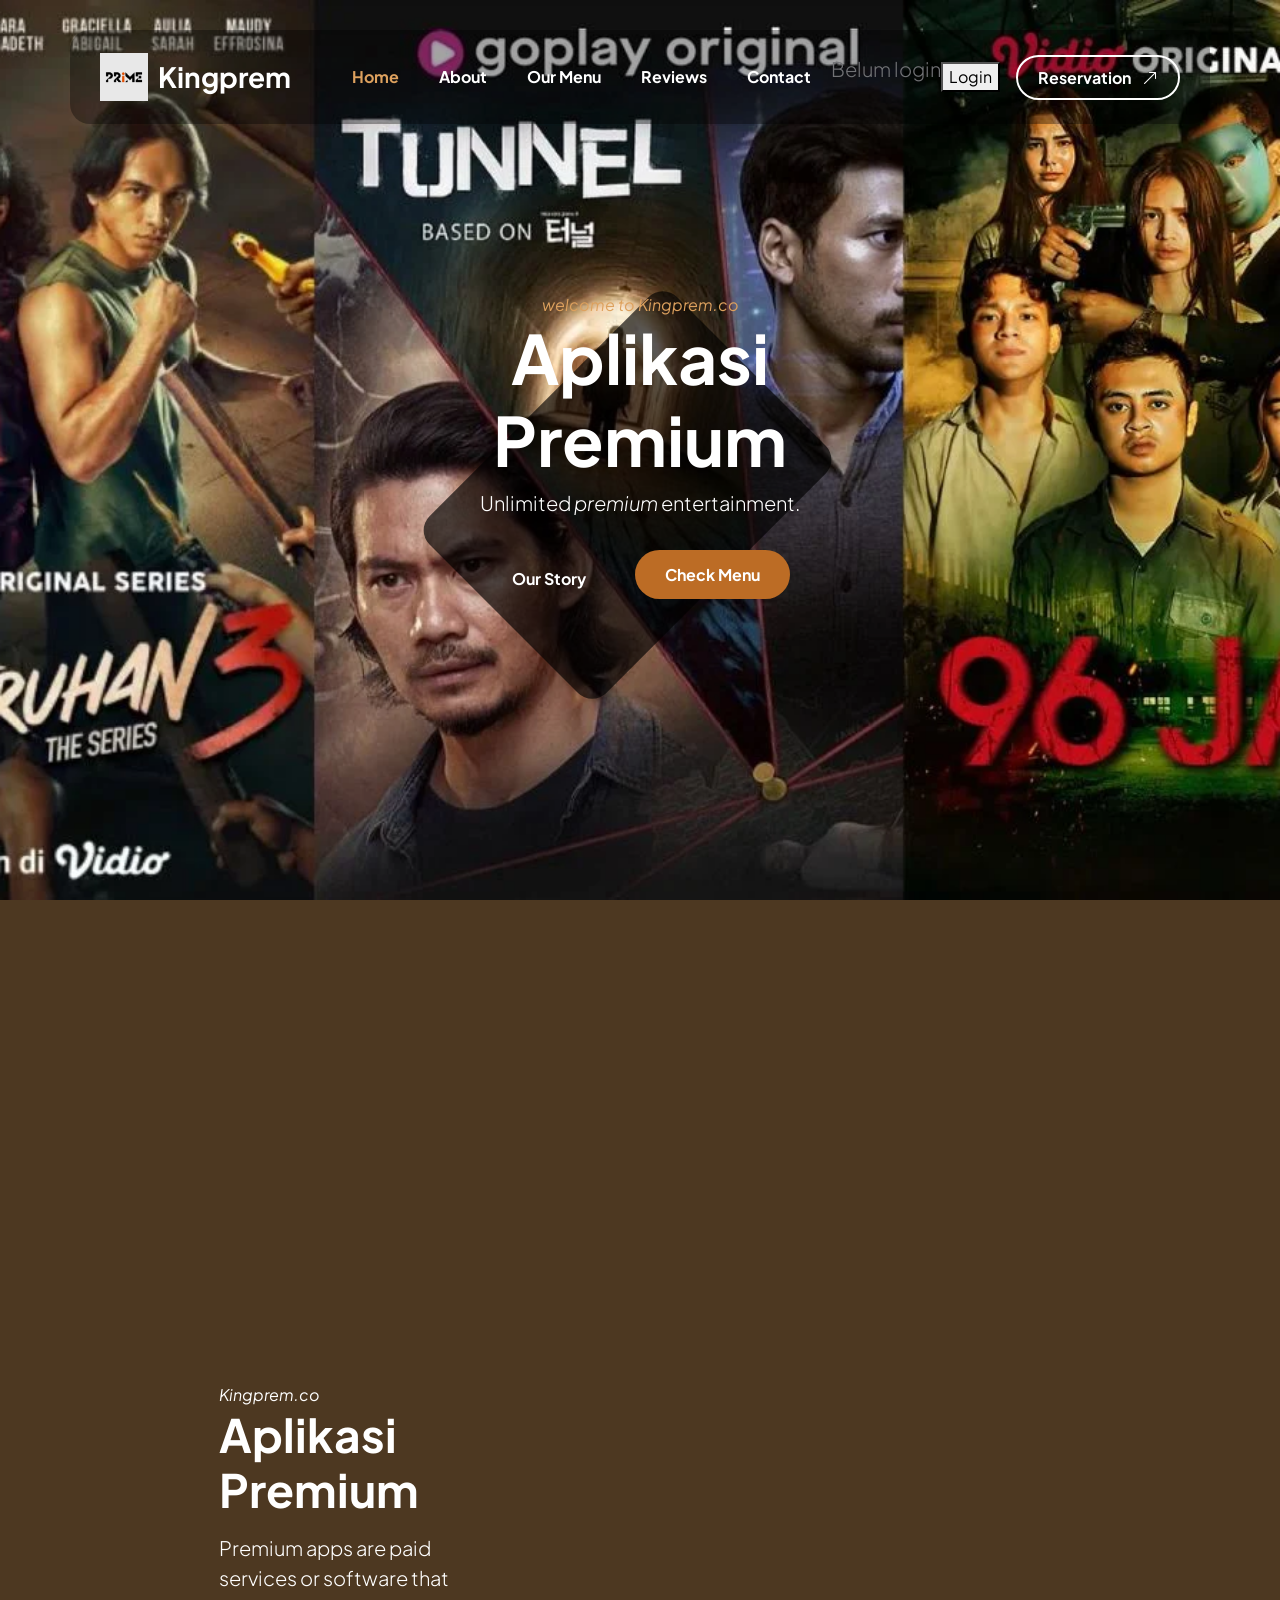
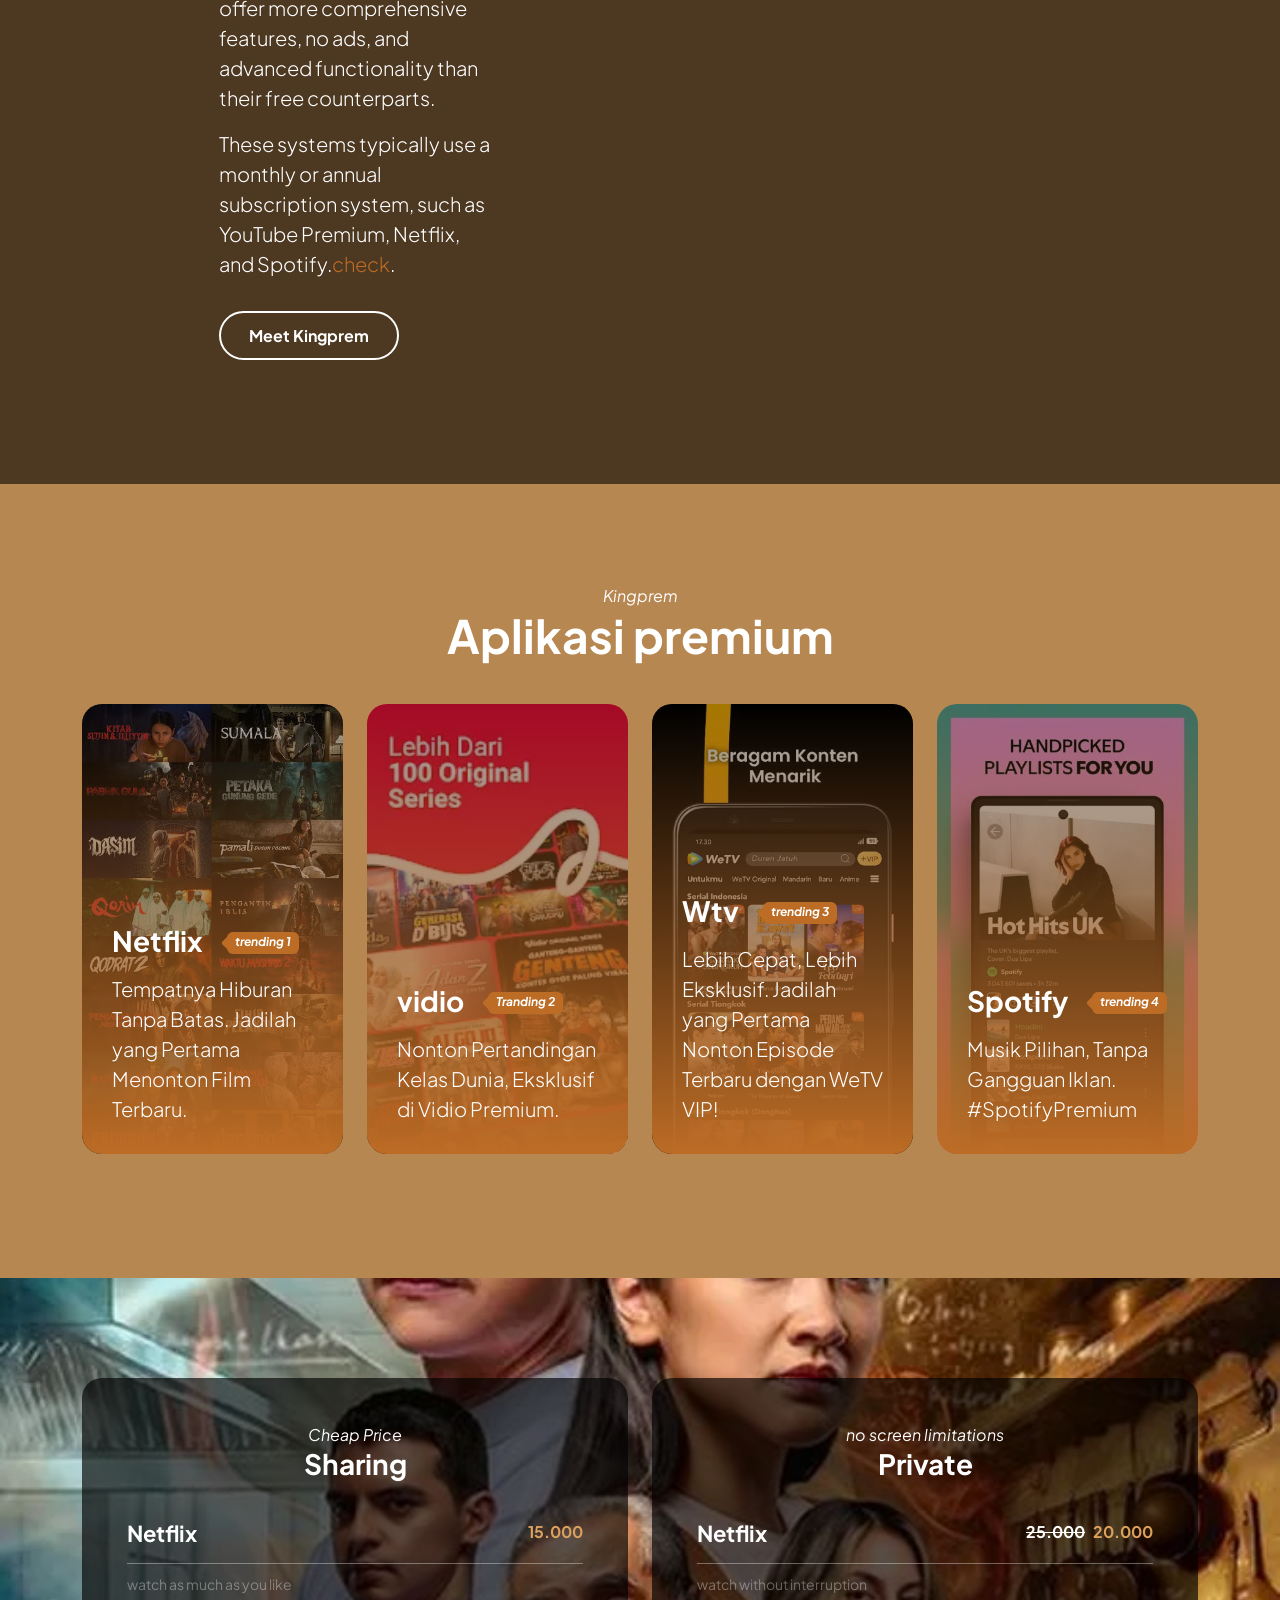
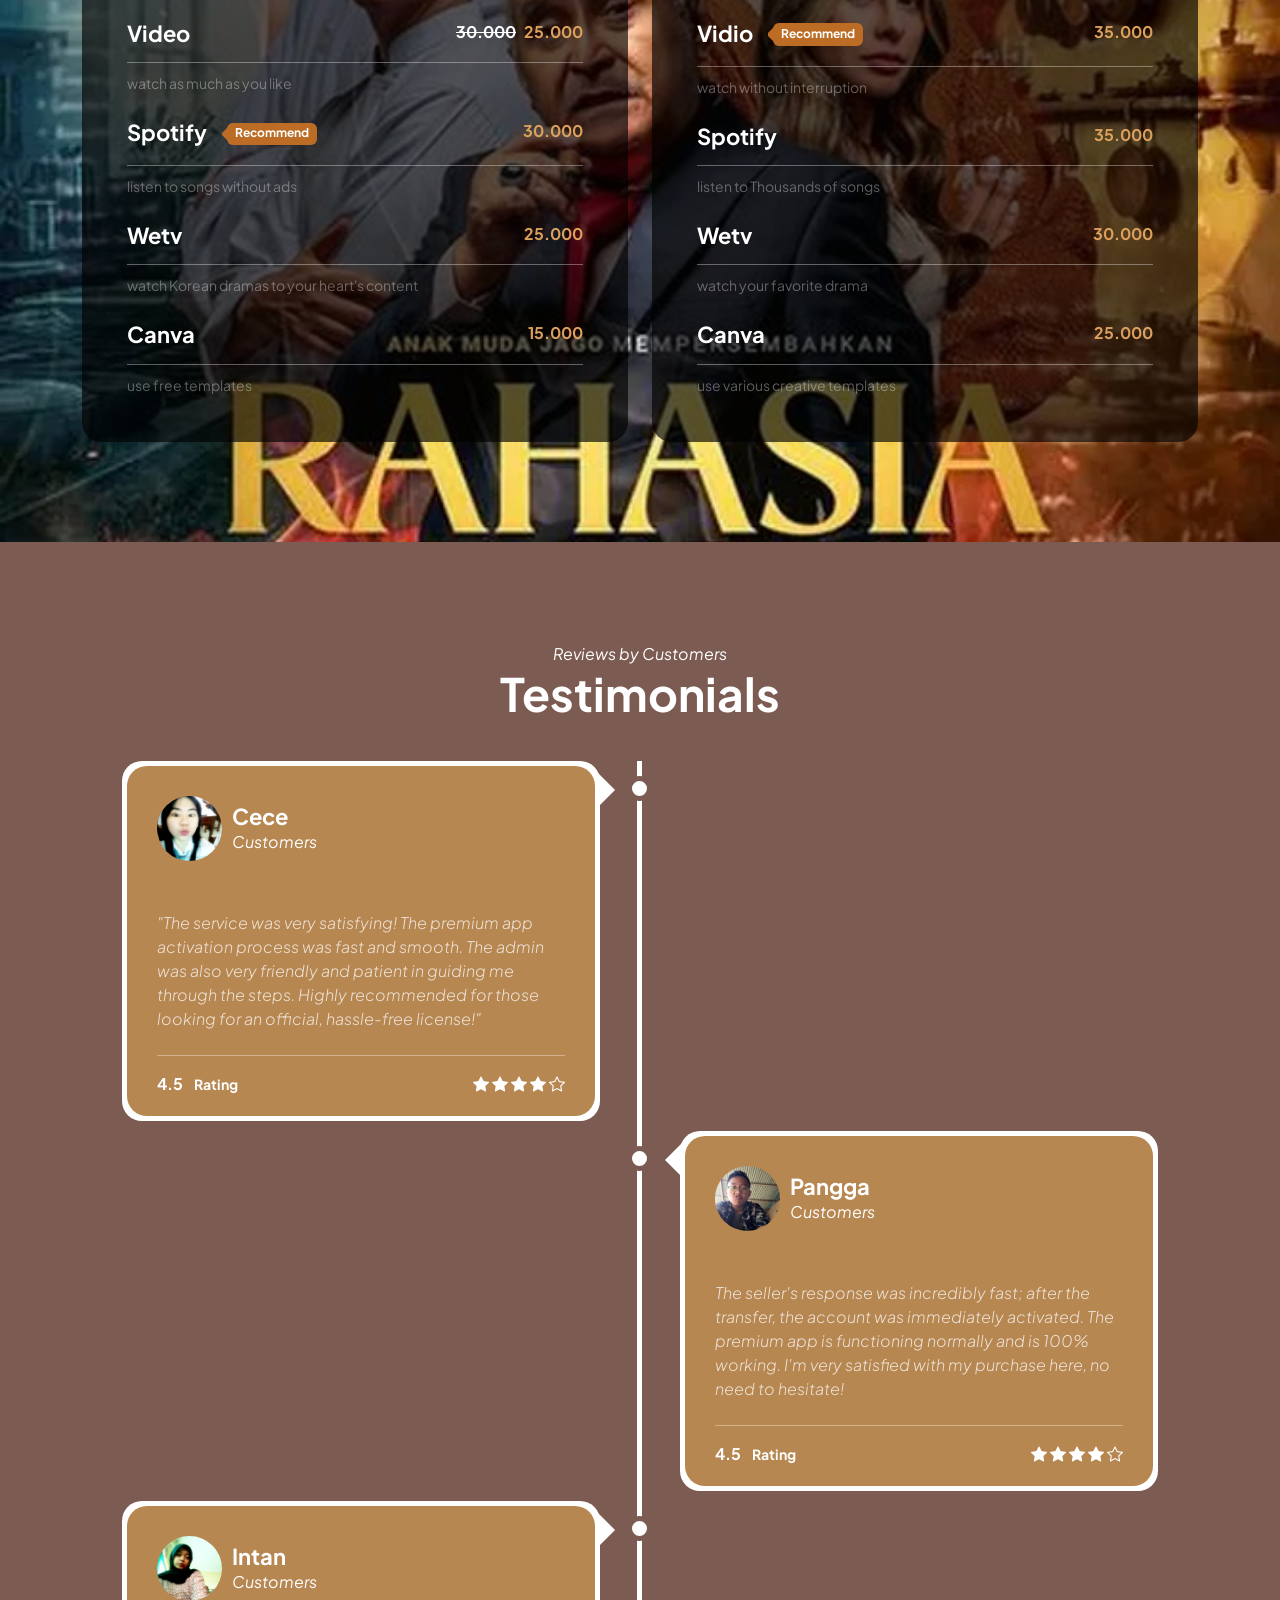
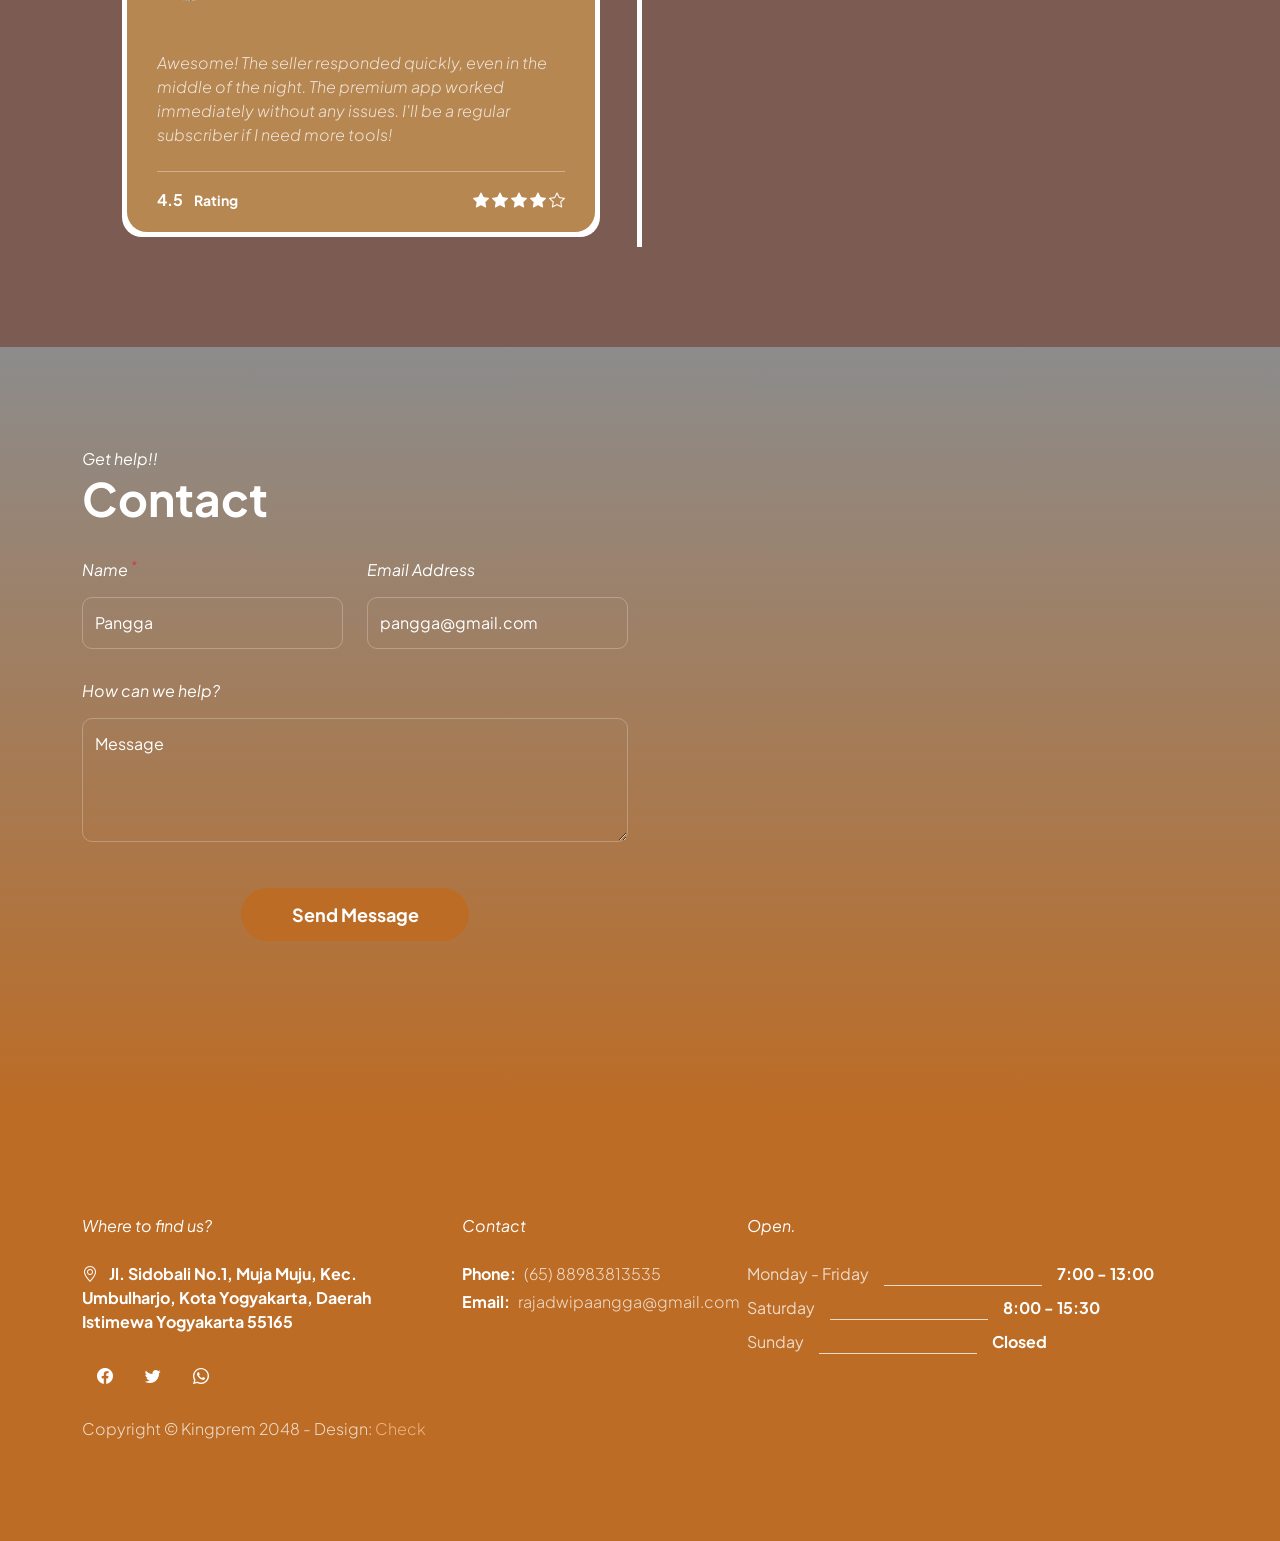
==== index.html @ 04e3c066 "Update index.html" ====
<!doctype html>
<html lang="en">
    <head>
        <meta charset="utf-8">
        <meta name="viewport" content="width=device-width, initial-scale=1">

        <meta name="description" content="">
        <meta name="author" content="">

        <title>KING PREMIUM</title>

        <!-- CSS FILES -->                
        <link rel="preconnect" href="https://fonts.googleapis.com">
        
        <link rel="preconnect" href="https://fonts.gstatic.com" crossorigin>

        <link href="https://fonts.googleapis.com/css2?family=Plus+Jakarta+Sans:ital,wght@0,200;0,400;0,600;0,700;1,200;1,700&display=swap" rel="stylesheet">
            
        <link href="css/bootstrap.min.css" rel="stylesheet">

        <link href="css/bootstrap-icons.css" rel="stylesheet">

        <link href="css/vegas.min.css" rel="stylesheet">

        <link href="css/tooplate-barista.css" rel="stylesheet">
        
<!--

Tooplate 2137 Barista Cafe

https://www.tooplate.com/view/2137-barista-cafe

Bootstrap 5 HTML CSS Template

-->
    </head>
    
    <body>
                
            <main>
                <nav class="navbar navbar-expand-lg">                
                    <div class="container">
                        <a class="navbar-brand d-flex align-items-center" href="index.html">
                            <img src="images/images (7).jpeg" class="navbar-brand-image img-fluid" alt="Barista Cafe Template">
                            Kingprem
                        </a>
        
                        <button class="navbar-toggler" type="button" data-bs-toggle="collapse" data-bs-target="#navbarNav" aria-controls="navbarNav" aria-expanded="false" aria-label="Toggle navigation">
                            <span class="navbar-toggler-icon"></span>
                        </button>
        
                        <div class="collapse navbar-collapse" id="navbarNav">
                            <ul class="navbar-nav ms-lg-auto">
                                <li class="nav-item">
                                    <a class="nav-link click-scroll" href="#section_1">Home</a>
                                </li>
        
                                <li class="nav-item">
                                    <a class="nav-link click-scroll" href="#section_2">About</a>
                                </li>

                                <li class="nav-item">
                                    <a class="nav-link click-scroll" href="#section_3">Our Menu</a>
                                </li>

                                <li class="nav-item">
                                    <a class="nav-link click-scroll" href="#section_4">Reviews</a>
                                </li>

                                <li class="nav-item">
                                    <a class="nav-link click-scroll" href="#section_5">Contact</a>
                                </li>
                            </ul>
    <p id="userInfo">Belum login</p>
  <div id="authArea">
      <button onclick="goLogin()" class="nav-cta">Login</button>
  </div>
                            <div class="ms-lg-3">
                                <a class="btn custom-btn custom-border-btn" href="reservation.html">
                                    Reservation
                                    <i class="bi-arrow-up-right ms-2"></i>
                                </a>
                            </div>
                        </div>
                    </div>
                </nav>


                <section class="hero-section d-flex justify-content-center align-items-center" id="section_1">

                    <div class="container">
                        <div class="row align-items-center">

                            <div class="col-lg-6 col-12 mx-auto">
                                <em class="small-text">welcome to Kingprem.co</em>
                                
                                <h1>Aplikasi Premium</h1>

                                <p class="text-white mb-4 pb-lg-2">
                                    Unlimited <em>premium</em> entertainment.
                                </p>

                                <a class="btn custom-btn custom-border-btn smoothscroll me-3" href="#section_2">
                                    Our Story
                                </a>

                                <a class="btn custom-btn smoothscroll me-2 mb-2" href="#section_3"><strong>Check Menu</strong></a>
                            </div>

                        </div>
                    </div>

                    <div class="hero-slides"></div>
                </section>


                <section class="about-section section-padding" id="section_2">
                    <div class="section-overlay"></div>
                    <div class="container">
                        <div class="row align-items-center">
                            <!-- KOLOM KANAN: UNTUK VIDEO YOUTUBE -->
                     <div class="col-lg-6 col-12">
                     <div class="fretured-badge"><iframe width="600" height="377" src="https://www.youtube.com/embed/KGWkDj_vMOM" title="FINAL TRAILER - AGAK LAEN : MENYALA PANTIKU!" frameborder="0" allow="accelerometer; autoplay; clipboard-write; encrypted-media; gyroscope; picture-in-picture; web-share" referrerpolicy="strict-origin-when-cross-origin" allowfullscreen></iframe>
                  </div>
                       
                         
                            <!-- KOLOM KIRI: UNTUK TULISAN/TEKS -->
                  <div class="col-lg-6 col-12 mt-4 mt-lg-0 mx-auto">
                             <em class="text-white">Kingprem.co</em>
                             <h2 class="text-white mb-3">Aplikasi Premium</h2>
                             <p class="text-white">Premium apps are paid services or software that offer more comprehensive features, no ads, and advanced functionality than their free counterparts.</p>
                             <p class="text-white">These systems typically use a monthly or annual subscription system, such as YouTube Premium, Netflix, and Spotify.<a rel="nofollow" href="https://premiumportal.id/" target="_blank">check</a>.</p>

                                <a href="#barista-team" class="smoothscroll btn custom-btn custom-border-btn mt-3 mb-4">Meet Kingprem</a>
                  </div>
                </section>
                    <section class="barista-section section-padding section-bg" id="barista-team">
                    <div class="container">
                        <div class="row justify-content-center">

                            <div class="col-lg-12 col-12 text-center mb-4 pb-lg-2">
                                <em class="text-white">Kingprem</em>

                                <h2 class="text-white">Aplikasi premium</h2>
                            </div>

                            <div class="col-lg-3 col-md-6 col-12 mb-4">
                                <div class="team-block-wrap">
                                    <div class="team-block-info d-flex flex-column">
                                        <div class="d-flex mt-auto mb-3">
                                            <h4 class="text-white mb-0">Netflix</h4>

                                            <p class="badge ms-4"><em>trending 1</em></p>
                                        </div>

                                        <p class="text-white mb-0">Tempatnya Hiburan Tanpa Batas. Jadilah yang Pertama Menonton Film Terbaru.</p>
                                    </div>

                                    <div class="team-block-image-wrap">
                                        <img src="images/team/images (2).jpeg" class="team-block-image img-fluid" alt="">
                                    </div>
                                </div>
                            </div>

                            <div class="col-lg-3 col-md-6 col-12 mb-4">
                                <div class="team-block-wrap">
                                    <div class="team-block-info d-flex flex-column">
                                        <div class="d-flex mt-auto mb-3">
                                            <h4 class="text-white mb-0">vidio</h4>

                                            <p class="badge ms-4"><em>Tranding 2</em></p>
                                        </div>

                                        <p class="text-white mb-0">Nonton Pertandingan Kelas Dunia, Eksklusif di Vidio Premium.</p>
                                    </div>

                                    <div class="team-block-image-wrap">
                                        <img src="images/team/unnamed (1).webp" class="team-block-image img-fluid" alt="">
                                    </div>
                                </div>
                            </div>

                            <div class="col-lg-3 col-md-6 col-12 mb-4">
                                <div class="team-block-wrap">
                                    <div class="team-block-info d-flex flex-column">
                                        <div class="d-flex mt-auto mb-3">
                                            <h4 class="text-white mb-0">Wtv</h4>

                                            <p class="badge ms-4"><em>trending 3</em></p>
                                        </div>

                                        <p class="text-white mb-0">Lebih Cepat, Lebih Eksklusif. Jadilah yang Pertama Nonton Episode Terbaru dengan WeTV VIP!</p>
                                    </div>

                                    <div class="team-block-image-wrap">
                                        <img src="images/team/images (4).jpeg" class="team-block-image img-fluid" alt="">
                                    </div>
                                </div>
                            </div>

                            <div class="col-lg-3 col-md-6 col-12">
                                <div class="team-block-wrap">
                                    <div class="team-block-info d-flex flex-column">
                                        <div class="d-flex mt-auto mb-3">
                                            <h4 class="text-white mb-0">Spotify</h4>

                                            <p class="badge ms-4"><em>trending 4</em></p>
                                        </div>

                                        <p class="text-white mb-0">Musik Pilihan, Tanpa Gangguan Iklan. #SpotifyPremium</p>
                                    </div>

                                    <div class="team-block-image-wrap">
                                        <img src="images/team/images (3).jpeg" class="team-block-image img-fluid" alt="">
                                    </div>
                                </div>
                            </div>

                        </div>
                    </div>
                </section>


                <section class="menu-section section-padding" id="section_3" style="background-image: url('images/film_indo_netflix_baru-20250630-007-non_fotografer_kly.webp'); background-size: cover; background-position: center;">

                    <div class="container">
                        <div class="row">

                            <div class="col-lg-6 col-12 mb-4 mb-lg-0">
                                <div class="menu-block-wrap">
                                    <div class="text-center mb-4 pb-lg-2">
                                        <em class="text-white">Cheap Price</em>
                                        <h4 class="text-white">Sharing</h4>
                                    </div>

                                    <div class="menu-block">
                                        <div class="d-flex">
                                            <h6>Netflix</h6>
                                        
                                            <span class="underline"></span>

                                            <strong class="ms-auto">15.000</strong>
                                        </div>

                                        <div class="border-top mt-2 pt-2">
                                            <small>watch as much as you like</small>
                                        </div>
                                    </div>

                                    <div class="menu-block my-4">
                                        <div class="d-flex">
                                            <h6>
                                                Video 
                                            </h6>
                                        
                                            <span class="underline"></span>

                                            <strong class="text-white ms-auto"><del>30.000</del></strong>

                                            <strong class="ms-2">25.000</strong>
                                        </div>

                                        <div class="border-top mt-2 pt-2">
                                            <small>watch as much as you like</small>
                                        </div>
                                    </div>

                                    <div class="menu-block">
                                        <div class="d-flex">
                                            <h6>Spotify
                                                <span class="badge ms-3">Recommend</span>
                                            </h6>
                                        
                                            <span class="underline"></span>

                                            <strong class="ms-auto">30.000</strong>
                                        </div>

                                        <div class="border-top mt-2 pt-2">
                                            <small>listen to songs without ads</small>
                                        </div>
                                    </div>

                                    <div class="menu-block my-4">
                                        <div class="d-flex">
                                            <h6>Wetv</h6>
                                        
                                            <span class="underline"></span>

                                            <strong class="ms-auto">25.000</strong>
                                        </div>

                                        <div class="border-top mt-2 pt-2">
                                            <small>watch Korean dramas to your heart's content</small>
                                        </div>
                                    </div>

                                    <div class="menu-block">
                                        <div class="d-flex">
                                            <h6>Canva</h6>
                                        
                                            <span class="underline"></span>

                                            <strong class="ms-auto">15.000</strong>
                                        </div>

                                        <div class="border-top mt-2 pt-2">
                                            <small>use free templates</small>
                                        </div>
                                    </div>
                                </div>
                            </div>

                            <div class="col-lg-6 col-12">
                                <div class="menu-block-wrap">
                                    <div class="text-center mb-4 pb-lg-2">
                                        <em class="text-white">no screen limitations</em>
                                        <h4 class="text-white">Private</h4>
                                    </div>

                                    <div class="menu-block">
                                        <div class="d-flex">
                                            <h6>Netflix</h6>
                                        
                                            <span class="underline"></span>

                                            <strong class="text-white ms-auto"><del>25.000</del></strong>

                                            <strong class="ms-2">20.000</strong>
                                        </div>

                                        <div class="border-top mt-2 pt-2">
                                            <small>watch without interruption</small>
                                        </div>
                                    </div>

                                    <div class="menu-block my-4">
                                        <div class="d-flex">
                                            <h6>
                                                Vidio
                                                <span class="badge ms-3">Recommend</span>
                                            </h6>
                                        
                                            <span class="underline"></span>

                                            <strong class="ms-auto">35.000</strong>
                                        </div>

                                        <div class="border-top mt-2 pt-2">
                                            <small>watch without interruption</small>
                                        </div>
                                    </div>

                                    <div class="menu-block">
                                        <div class="d-flex">
                                            <h6>Spotify</h6>
                                        
                                            <span class="underline"></span>

                                            <strong class="ms-auto">35.000</strong>
                                        </div>

                                        <div class="border-top mt-2 pt-2">
                                            <small>listen to Thousands of songs</small>
                                        </div>
                                    </div>

                                    <div class="menu-block my-4">
                                        <div class="d-flex">
                                            <h6>Wetv</h6>
                                        
                                            <span class="underline"></span>

                                            <strong class="ms-auto">30.000</strong>
                                        </div>

                                        <div class="border-top mt-2 pt-2">
                                            <small>watch your favorite drama</small>
                                        </div>
                                    </div>

                                    <div class="menu-block">
                                        <div class="d-flex">
                                            <h6>Canva</h6>
                                        
                                            <span class="underline"></span>

                                            <strong class="ms-auto">25.000</strong>
                                        </div>

                                        <div class="border-top mt-2 pt-2">
                                            <small>use various creative templates</small>
                                        </div>
                                    </div>
                                </div>
                            </div>

                        </div>
                    </div>
                </section>


                <section class="reviews-section section-padding section-bg" id="section_4">
                    <div class="container">
                        <div class="row justify-content-center">

                            <div class="col-lg-12 col-12 text-center mb-4 pb-lg-2">
                                <em class="text-white">Reviews by Customers</em>

                                <h2 class="text-white">Testimonials</h2>
                            </div>

                            <div class="timeline">
                                <div class="timeline-container timeline-container-left">
                                    <div class="timeline-content">
                                        <div class="reviews-block">
                                            <div class="reviews-block-image-wrap d-flex align-items-center">
                                                <img src="images/webcam-toy-photo30.jpg" class="reviews-block-image img-fluid" alt="">

                                                <div class="">
                                                    <h6 class="text-white mb-0">Cece</h6>
                                                    <em class="text-white"> Customers</em>
                                                </div>
                                            </div>

                                            <div class="reviews-block-info">
                                                <p>"The service was very satisfying! The premium app activation process was fast and smooth. The admin was also very friendly and patient in guiding me through the steps. Highly recommended for those looking for an official, hassle-free license!"</p>

                                                <div class="d-flex border-top pt-3 mt-4">
                                                    <strong class="text-white">4.5 <small class="ms-2">Rating</small></strong>

                                                    <div class="reviews-group ms-auto">
                                                        <i class="bi-star-fill"></i>
                                                        <i class="bi-star-fill"></i>
                                                        <i class="bi-star-fill"></i>
                                                        <i class="bi-star-fill"></i>
                                                        <i class="bi-star"></i>
                                                    </div>
                                                </div>
                                            </div>
                                        </div>
                                    </div>
                                </div>

                                <div class="timeline-container timeline-container-right">
                                    <div class="timeline-content">
                                        <div class="reviews-block">
                                            <div class="reviews-block-image-wrap d-flex align-items-center">
                                                <img src="images/webcam-toy-photo16.jpg" class="reviews-block-image img-fluid" alt="">

                                                <div class="">
                                                    <h6 class="text-white mb-0">Pangga</h6>
                                                    <em class="text-white"> Customers</em>
                                                </div>
                                            </div>

                                            <div class="reviews-block-info">
                                                <p>The seller's response was incredibly fast; after the transfer, the account was immediately activated. The premium app is functioning normally and is 100% working. I'm very satisfied with my purchase here, no need to hesitate!</p>

                                                <div class="d-flex border-top pt-3 mt-4">
                                                    <strong class="text-white">4.5 <small class="ms-2">Rating</small></strong>

                                                    <div class="reviews-group ms-auto">
                                                        <i class="bi-star-fill"></i>
                                                        <i class="bi-star-fill"></i>
                                                        <i class="bi-star-fill"></i>
                                                        <i class="bi-star-fill"></i>
                                                        <i class="bi-star"></i>
                                                    </div>
                                                </div>
                                            </div>
                                        </div>
                                    </div>
                                </div>

                                <div class="timeline-container timeline-container-left">
                                    <div class="timeline-content">
                                        <div class="reviews-block">
                                            <div class="reviews-block-image-wrap d-flex align-items-center">
                                                <img src="images/webcam-toy-photo40.jpg" class="reviews-block-image img-fluid" alt="">

                                                <div class="">
                                                    <h6 class="text-white mb-0">Intan</h6>
                                                    <em class="text-white"> Customers</em>
                                                </div>
                                            </div>

                                            <div class="reviews-block-info">
                                                <p>Awesome! The seller responded quickly, even in the middle of the night. The premium app worked immediately without any issues. I'll be a regular subscriber if I need more tools!</p>

                                                <div class="d-flex border-top pt-3 mt-4">
                                                    <strong class="text-white">4.5 <small class="ms-2">Rating</small></strong>

                                                    <div class="reviews-group ms-auto">
                                                        <i class="bi-star-fill"></i>
                                                        <i class="bi-star-fill"></i>
                                                        <i class="bi-star-fill"></i>
                                                        <i class="bi-star-fill"></i>
                                                        <i class="bi-star"></i>
                                                    </div>
                                                </div>
                                            </div>
                                        </div>
                                    </div>
                                </div>
                            </div>

                        </div>
                    </div>
                </section>

                <section class="contact-section section-padding" id="section_5">
                    <div class="container">
                        <div class="row">   

                            <div class="col-lg-12 col-12">
                                <em class="text-white">Get help!!</em>
                                <h2 class="text-white mb-4 pb-lg-2">Contact</h2>
                            </div>

                            <div class="col-lg-6 col-12">
                                <form action="#" method="post" class="custom-form contact-form" role="form">

                                <div class="row">
                                    
                                    <div class="col-lg-6 col-12">
                                        <label for="name" class="form-label">Name <sup class="text-danger">*</sup></label>

                                        <input type="text" name="name" id="name" class="form-control" placeholder="Pangga" required="">
                                    </div>

                                    <div class="col-lg-6 col-12">
                                        <label for="email" class="form-label">Email Address</label>

                                        <input type="email" name="email" id="email" pattern="[^ @]*@[^ @]*" class="form-control" placeholder="pangga@gmail.com" required="">
                                    </div>

                                    <div class="col-12">
                                        <label for="message" class="form-label">How can we help?</label>

                                        <textarea name="message" rows="4" class="form-control" id="message" placeholder="Message" required=""></textarea>
                                        
                                    </div>
                                </div>

                                <div class="col-lg-5 col-12 mx-auto mt-3">
                                    <button type="submit" class="form-control">Send Message</button>
                                </div>
                            </form>
                            </div>

                            <div class="col-lg-6 col-12 mx-auto mt-5 mt-lg-0 ps-lg-5">
                                <iframe src="https://www.google.com/maps/embed?pb=!1m18!1m12!1m3!1d3952.8996821581836!2d110.39281007412083!3d-7.800444677429037!2m3!1f0!2f0!3f0!3m2!1i1024!2i768!4f13.1!3m3!1m2!1s0x2e7a57669d43fe55%3A0x75fae1bb400d4da5!2sSMA%20Negeri%208%20Yogyakarta!5e0!3m2!1sen!2sid!4v1780639985681!5m2!1sen!2sid" width="600" height="450" style="border:0;" allowfullscreen="" loading="lazy" referrerpolicy="no-referrer-when-downgrade"></iframe>
                        </div>
                    </div>
                </section>


                <footer class="site-footer">
                    <div class="container">
                        <div class="row">

                            <div class="col-lg-4 col-12 me-auto">
                                <em class="text-white d-block mb-4">Where to find us?</em>

                                <strong class="text-white">
                                    <i class="bi-geo-alt me-2"></i>
                                    
Jl. Sidobali No.1, Muja Muju, Kec. Umbulharjo, Kota Yogyakarta, Daerah Istimewa Yogyakarta 55165
                                </strong>

                                <ul class="social-icon mt-4">
                                    <li class="social-icon-item">
                                        <a href="#" class="social-icon-link bi-facebook">
                                        </a>
                                    </li>
        
                                    <li class="social-icon-item">
                                        <a href="https://x.com/minthu" target="_new" class="social-icon-link bi-twitter">
                                        </a>
                                    </li>

                                    <li class="social-icon-item">
                                        <a href="#" class="social-icon-link bi-whatsapp">
                                        </a>
                                    </li>
                                </ul>
                            </div>

                            <div class="col-lg-3 col-12 mt-4 mb-3 mt-lg-0 mb-lg-0">
                                <em class="text-white d-block mb-4">Contact</em>

                                <p class="d-flex mb-1">
                                    <strong class="me-2">Phone:</strong>
                                    <a href="tel: 305-240-9671" class="site-footer-link">
                                        (65) 
                                        88983813535
                                    </a>
                                </p>

                                <p class="d-flex">
                                    <strong class="me-2">Email:</strong>

                                    <a href="mailto:info@yourgmail.com" class="site-footer-link">
                                        rajadwipaangga@gmail.com
                                    </a>
                                </p>
                            </div>


                            <div class="col-lg-5 col-12">
                                <em class="text-white d-block mb-4">Open.</em>

                                <ul class="opening-hours-list">
                                    <li class="d-flex">
                                        Monday - Friday
                                        <span class="underline"></span>

                                        <strong>7:00 - 13:00</strong>
                                    </li>

                                    <li class="d-flex">
                                        Saturday
                                        <span class="underline"></span>

                                        <strong>8:00 - 15:30</strong>
                                    </li>

                                    <li class="d-flex">
                                        Sunday
                                        <span class="underline"></span>

                                        <strong>Closed</strong>
                                    </li>
                                </ul>
                            </div>

                            <div class="col-lg-8 col-12 mt-4">
                                <p class="copyright-text mb-0">Copyright © Kingprem 2048 
                                    - Design: <a rel="sponsored" href="https://www.tooplate.com" target="_blank">Check</a></p>
                            </div>
                    </div>
                </footer>
            </main>

        <!-- JAVASCRIPT FILES -->
        <script src="js/jquery.min.js"></script>
        <script src="js/bootstrap.min.js"></script>
        <script src="js/jquery.sticky.js"></script>
        <script src="js/click-scroll.js"></script>
        <script src="js/vegas.min.js"></script>
        <script src="js/custom.js"></script>
          <script src="Login/welcome.js"></script>
        
    </body>
</html>
---- css/vegas.min.css ----
.vegas-content-scrollable,.vegas-overlay,.vegas-slide,.vegas-slide-inner,.vegas-timer{position:absolute;top:0;left:0;bottom:0;right:0;overflow:hidden;border:none;padding:0;margin:0}.vegas-content-scrollable{position:relative;height:100%;overflow:auto}.vegas-overlay{opacity:.5;background:url(./overlays/02.png) center center}.vegas-timer{top:auto;bottom:0;height:2px}.vegas-timer-progress{width:0%;height:100%;background:#fff;transition:width ease-out}.vegas-timer-running .vegas-timer-progress{width:100%}.vegas-slide,.vegas-slide-inner{margin:0;padding:0;background:center center no-repeat;transform:translateZ(0);will-change:transform,opacity}body .vegas-container{overflow:hidden!important;position:relative}.vegas-video{min-width:100%;min-height:100%;width:auto;height:auto}body.vegas-container{overflow:auto;position:static;z-index:-2}body.vegas-container>.vegas-overlay,body.vegas-container>.vegas-slide,body.vegas-container>.vegas-timer{position:fixed;z-index:-1}.vegas-transition-blur,.vegas-transition-blur2{opacity:0;filter:blur(32px) brightness(1.01)}.vegas-transition-blur-in,.vegas-transition-blur2-in{opacity:1;filter:blur(0) brightness(1.01)}.vegas-transition-blur2-out{opacity:0}.vegas-transition-burn,.vegas-transition-burn2{opacity:0;filter:contrast(1000%) saturate(1000%)}.vegas-transition-burn-in,.vegas-transition-burn2-in{opacity:1;filter:contrast(100%) saturate(100%)}.vegas-transition-burn2-out{opacity:0;filter:contrast(1000%) saturate(1000%)}.vegas-transition-fade,.vegas-transition-fade2{opacity:0}.vegas-transition-fade-in,.vegas-transition-fade2-in{opacity:1}.vegas-transition-fade2-out{opacity:0}.vegas-transition-flash,.vegas-transition-flash2{opacity:0;filter:brightness(25)}.vegas-transition-flash-in,.vegas-transition-flash2-in{opacity:1;filter:brightness(1)}.vegas-transition-flash2-out{opacity:0;filter:brightness(25)}.vegas-transition-negative,.vegas-transition-negative2{opacity:0;filter:invert(100%)}.vegas-transition-negative-in,.vegas-transition-negative2-in{opacity:1;filter:invert(0)}.vegas-transition-negative2-out{opacity:0;filter:invert(100%)}.vegas-transition-slideDown,.vegas-transition-slideDown2{transform:translateY(-100%)}.vegas-transition-slideDown-in,.vegas-transition-slideDown2-in{transform:translateY(0)}.vegas-transition-slideDown2-out{transform:translateY(100%)}.vegas-transition-slideLeft,.vegas-transition-slideLeft2{transform:translateX(100%)}.vegas-transition-slideLeft-in,.vegas-transition-slideLeft2-in{transform:translateX(0)}.vegas-transition-slideLeft2-out,.vegas-transition-slideRight,.vegas-transition-slideRight2{transform:translateX(-100%)}.vegas-transition-slideRight-in,.vegas-transition-slideRight2-in{transform:translateX(0)}.vegas-transition-slideRight2-out{transform:translateX(100%)}.vegas-transition-slideUp,.vegas-transition-slideUp2{transform:translateY(100%)}.vegas-transition-slideUp-in,.vegas-transition-slideUp2-in{transform:translateY(0)}.vegas-transition-slideUp2-out{transform:translateY(-100%)}.vegas-transition-swirlLeft,.vegas-transition-swirlLeft2{transform:scale(2) rotate(35deg);opacity:0}.vegas-transition-swirlLeft-in,.vegas-transition-swirlLeft2-in{transform:scale(1) rotate(0);opacity:1}.vegas-transition-swirlLeft2-out,.vegas-transition-swirlRight,.vegas-transition-swirlRight2{transform:scale(2) rotate(-35deg);opacity:0}.vegas-transition-swirlRight-in,.vegas-transition-swirlRight2-in{transform:scale(1) rotate(0);opacity:1}.vegas-transition-swirlRight2-out{transform:scale(2) rotate(35deg);opacity:0}.vegas-transition-zoomIn,.vegas-transition-zoomIn2{transform:scale(0);opacity:0}.vegas-transition-zoomIn-in,.vegas-transition-zoomIn2-in{transform:scale(1);opacity:1}.vegas-transition-zoomIn2-out,.vegas-transition-zoomOut,.vegas-transition-zoomOut2{transform:scale(2);opacity:0}.vegas-transition-zoomOut-in,.vegas-transition-zoomOut2-in{transform:scale(1);opacity:1}.vegas-transition-zoomOut2-out{transform:scale(0);opacity:0}.vegas-animation-kenburns{-webkit-animation:kenburns ease-out;animation:kenburns ease-out}@-webkit-keyframes kenburns{0%{transform:scale(1.5)}100%{transform:scale(1)}}@keyframes kenburns{0%{transform:scale(1.5)}100%{transform:scale(1)}}.vegas-animation-kenburnsDownLeft{-webkit-animation:kenburnsDownLeft ease-out;animation:kenburnsDownLeft ease-out}@-webkit-keyframes kenburnsDownLeft{0%{transform:scale(1.5) translate(10%,-10%)}100%{transform:scale(1) translate(0,0)}}@keyframes kenburnsDownLeft{0%{transform:scale(1.5) translate(10%,-10%)}100%{transform:scale(1) translate(0,0)}}.vegas-animation-kenburnsDownRight{-webkit-animation:kenburnsDownRight ease-out;animation:kenburnsDownRight ease-out}@-webkit-keyframes kenburnsDownRight{0%{transform:scale(1.5) translate(-10%,-10%)}100%{transform:scale(1) translate(0,0)}}@keyframes kenburnsDownRight{0%{transform:scale(1.5) translate(-10%,-10%)}100%{transform:scale(1) translate(0,0)}}.vegas-animation-kenburnsDown{-webkit-animation:kenburnsDown ease-out;animation:kenburnsDown ease-out}@-webkit-keyframes kenburnsDown{0%{transform:scale(1.5) translate(0,-10%)}100%{transform:scale(1) translate(0,0)}}@keyframes kenburnsDown{0%{transform:scale(1.5) translate(0,-10%)}100%{transform:scale(1) translate(0,0)}}.vegas-animation-kenburnsLeft{-webkit-animation:kenburnsLeft ease-out;animation:kenburnsLeft ease-out}@-webkit-keyframes kenburnsLeft{0%{transform:scale(1.5) translate(10%,0)}100%{transform:scale(1) translate(0,0)}}@keyframes kenburnsLeft{0%{transform:scale(1.5) translate(10%,0)}100%{transform:scale(1) translate(0,0)}}.vegas-animation-kenburnsRight{-webkit-animation:kenburnsRight ease-out;animation:kenburnsRight ease-out}@-webkit-keyframes kenburnsRight{0%{transform:scale(1.5) translate(-10%,0)}100%{transform:scale(1) translate(0,0)}}@keyframes kenburnsRight{0%{transform:scale(1.5) translate(-10%,0)}100%{transform:scale(1) translate(0,0)}}.vegas-animation-kenburnsUpLeft{-webkit-animation:kenburnsUpLeft ease-out;animation:kenburnsUpLeft ease-out}@-webkit-keyframes kenburnsUpLeft{0%{transform:scale(1.5) translate(10%,10%)}100%{transform:scale(1) translate(0,0)}}@keyframes kenburnsUpLeft{0%{transform:scale(1.5) translate(10%,10%)}100%{transform:scale(1) translate(0,0)}}.vegas-animation-kenburnsUpRight{-webkit-animation:kenburnsUpRight ease-out;animation:kenburnsUpRight ease-out}@-webkit-keyframes kenburnsUpRight{0%{transform:scale(1.5) translate(-10%,10%)}100%{transform:scale(1) translate(0,0)}}@keyframes kenburnsUpRight{0%{transform:scale(1.5) translate(-10%,10%)}100%{transform:scale(1) translate(0,0)}}.vegas-animation-kenburnsUp{-webkit-animation:kenburnsUp ease-out;animation:kenburnsUp ease-out}@-webkit-keyframes kenburnsUp{0%{transform:scale(1.5) translate(0,10%)}100%{transform:scale(1) translate(0,0)}}@keyframes kenburnsUp{0%{transform:scale(1.5) translate(0,10%)}100%{transform:scale(1) translate(0,0)}}
/*# sourceMappingURL=vegas.min.css.map */
---- css/tooplate-barista.css ----
/*

Tooplate 2137 Barista

https://www.tooplate.com/view/2137-barista-cafe

*/

/*---------------------------------------
  CUSTOM PROPERTIES ( VARIABLES )             
-----------------------------------------*/
:root {
  --white-color:                  #ffffff;
  --primary-color:                #BC6C25;
  --secondary-color:              #DDA15E;
  --section-bg-color:             #b78752;
  --custom-btn-bg-color:          #BC6C25;
  --custom-btn-bg-hover-color:    #DDA15E;
  --dark-color:                   #000000;
  --p-color:                      #717275;
  --border-color:                 #7fffd4;
  --link-hover-color:             #E76F51;

  --body-font-family:             'Plus Jakarta Sans', sans-serif;

  --h1-font-size:                 68px;
  --h2-font-size:                 46px;
  --h3-font-size:                 32px;
  --h4-font-size:                 28px;
  --h5-font-size:                 24px;
  --h6-font-size:                 22px;
  --p-font-size:                  20px;
  --btn-font-size:                16px;
  --form-btn-font-size:           18px;
  --menu-font-size:               16px;

  --border-radius-large:          100px;
  --border-radius-medium:         20px;
  --border-radius-small:          10px;

  --font-weight-thin:             200;
  --font-weight-light:            300;
  --font-weight-normal:           400;
  --font-weight-bold:             700;
}

body {
  background-color: var(--white-color);
  font-family: var(--body-font-family); 
}


/*---------------------------------------
  TYPOGRAPHY               
-----------------------------------------*/

h2,
h3,
h4,
h5,
h6 {
  color: var(--dark-color);
}

h1,
h2,
h3,
h4,
h5,
h6 {
  font-weight: var(--font-weight-bold);
}

h1 {
  font-size: var(--h1-font-size);
}

h2 {
  font-size: var(--h2-font-size);
}

h3 {
  font-size: var(--h3-font-size);
}

h4 {
  font-size: var(--h4-font-size);
}

h5 {
  font-size: var(--h5-font-size);
}

h6 {
  font-size: var(--h6-font-size);
}

p {
  color: var(--p-color);
  font-size: var(--p-font-size);
  font-weight: var(--font-weight-light);
}

ul li {
  color: var(--p-color);
  font-size: var(--p-font-size);
  font-weight: var(--font-weight-light);
}

a, 
button {
  touch-action: manipulation;
  transition: all 0.3s;
}

a {
  display: inline-block;
  color: var(--primary-color);
  text-decoration: none;
}

a:hover {
  color: var(--link-hover-color);
}

b,
strong {
  font-weight: var(--font-weight-bold);
}


/*---------------------------------------
  SECTION               
-----------------------------------------*/
.section-padding {
  padding-top: 100px;
  padding-bottom: 100px;
}

.section-bg {
  background-color: var(--section-bg-color);
}

.section-overlay {
  background-color: var(--dark-color);
  position: absolute;
  z-index: 9;
  top: 0;
  left: 0;
  pointer-events: none;
  width: 100%;
  height: 100%;
  opacity: 0.65;
}

.section-overlay + .container {
  position: relative;
  z-index: 22;
}

.back-top-icon {
  font-size: var(--h2-font-size);
}


/*---------------------------------------
  TIMELINE               
-----------------------------------------*/
.timeline {
  position: relative;
  max-width: 1200px;
  margin: 0 auto;
}

.timeline::after {
  content: '';
  position: absolute;
  width: 5px;
  background-color: var(--white-color);
  top: 0;
  bottom: 0;
  left: 50%;
  margin-left: -3px;
}

.timeline-container {
  padding: 10px 40px;
  padding-top: 0;
  position: relative;
  background-color: inherit;
  width: 50%;
}

.timeline-container::after {
  content: '';
  position: absolute;
  width: 25px;
  height: 25px;
  right: -12px;
  background-color: var(--white-color);
  border: 5px solid #7c5c52;
  top: 15px;
  border-radius: 50%;
  z-index: 1;
}

.timeline-container-left {
  left: 0;
}

.timeline-container-right {
  left: 50%;
}

.timeline-container-left::before {
  content: " ";
  height: 0;
  position: absolute;
  top: 9px;
  width: 0;
  z-index: 1;
  right: 25px;
  border: medium solid white;
  border-width: 20px 0 20px 20px;
  border-color: transparent transparent transparent white;
}

.timeline-container-right::before {
  content: " ";
  height: 0;
  position: absolute;
  top: 9px;
  width: 0;
  z-index: 1;
  left: 25px;
  border: medium solid white;
  border-width: 20px 20px 20px 0;
  border-color: transparent white transparent transparent;
}

.timeline-container-right::after {
  left: -13px;
}

.timeline-content {
  padding: 5px;
  background-color: var(--white-color);
  position: relative;
  border-radius: var(--border-radius-medium);
}

@media screen and (max-width: 991px) {
  .timeline::after {
    left: 31px;
  }

  .timeline-container {
    width: 100%;
    padding-left: 70px;
    padding-right: 25px;
  }

  .timeline-container::before {
    left: 58px;
    border: medium solid white;
    border-width: 20px 20px 20px 0;
    border-color: transparent white transparent transparent;
  }

  .timeline-container-left::after, .timeline-container-right::after {
    left: 6px;
  }

  .timeline-container-right {
    left: 0%;
  }
}


/*---------------------------------------
  CUSTOM BUTTON               
-----------------------------------------*/
.custom-btn {
  background: var(--custom-btn-bg-color);
  border: 2px solid transparent;
  border-radius: var(--border-radius-large);
  color: var(--white-color);
  font-size: var(--btn-font-size);
  font-weight: var(--font-weight-bold);
  line-height: normal;
  transition: all 0.3s;
  padding: 12px 28px;
}

.custom-btn:hover {
  background: var(--custom-btn-bg-hover-color);
  color: var(--white-color);
}

.custom-border-btn {
  background: transparent;
  border: 2px solid var(--white-color);
  color: var(--white-color);
}

.custom-border-btn:hover {
  background: var(--white-color);
  color: var(--secondary-color);
}

.custom-btn-bg-white {
  border-color: var(--white-color);
  color: var(--white-color);
}

.custom-btn-italic {
  font-style: italic;
}


/*---------------------------------------
  NAVIGATION BAR & OFFCANVAS              
-----------------------------------------*/
.sticky-wrapper {
  position: absolute;
  z-index: 999999;
  top: 0;
  right: 0;
  left: 0;
}

.sticky-wrapper.is-sticky .container {
  background: rgba(0, 0, 0, 0.65);
  border-radius: var(--border-radius-medium);
  padding: 15px 30px;
}

.navbar {
  background: transparent;
  z-index: 999999;
  padding-top: 30px;
  padding-bottom: 30px;
}

.navbar .container {
  background: rgba(0, 0, 0, 0.35);
  border-radius: var(--border-radius-medium);
  padding: 15px 30px;
}

.navbar-brand,
.navbar-brand:hover {
  font-size: var(--h4-font-size);
  font-weight: var(--font-weight-bold);
  display: block;
  color: var(--white-color);
}

.navbar-brand-image {
  width: 48px;
  height: auto;
  margin-right: 10px;
}

.navbar .custom-btn {
  padding: 10px 20px;
}

.navbar-expand-lg .navbar-nav .nav-link {
  border-radius: var(--border-radius-large);
  margin: 10px;
  padding: 10px;
}

.navbar-nav .nav-link {
  display: inline-block;
  color: var(--white-color);
  font-size: var(--menu-font-size);
  font-weight: var(--font-weight-bold);
  padding-top: 15px;
  padding-bottom: 15px;
}

.navbar-nav .nav-link.active, 
.navbar-nav .nav-link:hover {
  color: var(--secondary-color);
}

.navbar .dropdown-menu {
  background: var(--white-color);
  box-shadow: 0 1rem 3rem rgba(0,0,0,.175);
  border: 0;
  display: inherit;
  opacity: 0;
  min-width: 9rem;
  margin-top: 20px;
  padding: 13px 0 10px 0;
  transition: all 0.3s;
  pointer-events: none;
}

.navbar .dropdown-menu::before {
  content: "";
  width: 0;
  height: 0;
  border-left: 20px solid transparent;
  border-right: 20px solid transparent;
  border-bottom: 15px solid var(--white-color);
  position: absolute;
  top: -10px;
  left: 10px;
}

.navbar .dropdown-item {
  display: inline-block;
  color: var(--p-color);
  font-size: var(--menu-font-size);
  font-weight: var(--font-weight-medium);
  position: relative;
}

.navbar .dropdown-item.active, 
.navbar .dropdown-item:active,
.navbar .dropdown-item:focus, 
.navbar .dropdown-item:hover {
  background: transparent;
  color: var(--link-hover-color);
}

.navbar .dropdown-toggle::after {
  content: "\f282";
  display: inline-block;
  font-family: bootstrap-icons !important;
  font-size: var(--menu-font-size);
  font-style: normal;
  font-weight: normal !important;
  font-variant: normal;
  text-transform: none;
  line-height: 1;
  vertical-align: -.125em;
  -webkit-font-smoothing: antialiased;
  -moz-osx-font-smoothing: grayscale;
  position: relative;
  left: 2px;
  border: 0;
}

@media screen and (min-width: 992px) {
  .navbar .dropdown:hover .dropdown-menu {
    opacity: 1;
    margin-top: 0;
    pointer-events: auto;
  }
}

.navbar-toggler {
  border: 0;
  padding: 0;
  cursor: pointer;
  margin: 0;
  width: 30px;
  height: 35px;
  outline: none;
}

.navbar-toggler:focus {
  outline: none;
  box-shadow: none;
}

.navbar-toggler[aria-expanded="true"] .navbar-toggler-icon {
  background: transparent;
}

.navbar-toggler[aria-expanded="true"] .navbar-toggler-icon:before,
.navbar-toggler[aria-expanded="true"] .navbar-toggler-icon:after {
  transition: top 300ms 50ms ease, -webkit-transform 300ms 350ms ease;
  transition: top 300ms 50ms ease, transform 300ms 350ms ease;
  transition: top 300ms 50ms ease, transform 300ms 350ms ease, -webkit-transform 300ms 350ms ease;
  top: 0;
}

.navbar-toggler[aria-expanded="true"] .navbar-toggler-icon:before {
  transform: rotate(45deg);
}

.navbar-toggler[aria-expanded="true"] .navbar-toggler-icon:after {
  transform: rotate(-45deg);
}

.navbar-toggler .navbar-toggler-icon {
  background: var(--white-color);
  transition: background 10ms 300ms ease;
  display: block;
  width: 30px;
  height: 2px;
  position: relative;
}

.navbar-toggler .navbar-toggler-icon:before,
.navbar-toggler .navbar-toggler-icon:after {
  transition: top 300ms 350ms ease, -webkit-transform 300ms 50ms ease;
  transition: top 300ms 350ms ease, transform 300ms 50ms ease;
  transition: top 300ms 350ms ease, transform 300ms 50ms ease, -webkit-transform 300ms 50ms ease;
  position: absolute;
  right: 0;
  left: 0;
  background: var(--white-color);
  width: 30px;
  height: 2px;
  content: '';
}

.navbar-toggler .navbar-toggler-icon::before {
  top: -8px;
}

.navbar-toggler .navbar-toggler-icon::after {
  top: 8px;
}


/*---------------------------------------
  HERO        
-----------------------------------------*/
.hero-section {
  background-color: var(--dark-color);
  position: relative;
  overflow: hidden;
  min-height: 620px;
  text-align: center;
}

.hero-section::after {
  background-color: rgba(0, 0, 0, 0.65);
  border-radius: var(--border-radius-medium);
  content: "";
  position: absolute;
  top: 55%;
  left: 50%;
  transform: translate(-55%, -50%) rotate(45deg);
  width: 250px;
  height: 350px;
  pointer-events: none;
}

@media screen and (min-width: 991px) {
  .hero-section {
    height: 100vh;
  }
}

.hero-section h1 {
  color: var(--white-color);
}

.small-text {
  color: var(--secondary-color);
}

.hero-section .custom-border-btn {
  border-color: transparent;
}

.hero-section .container {
  position: relative;
  z-index: 9;
}

.hero-slides {
  width: 100%;
  height: 100%;
  position: absolute !important;
}

.opening-hours-list {
  margin: 0;
  padding: 0;
}

.opening-hours-list li {
  color: rgba(255, 255, 255, 0.75);
  font-size: var(--btn-font-size);
  font-weight: var(--font-weight-normal);
  margin-bottom: 10px;
}

.opening-hours-list li .underline {
  background-color: rgba(255, 255, 255, 0.75);
  width: 35%;
  height: 1px;
  margin: auto 15px 0 15px;
}


/*---------------------------------------
  ABOUT              
-----------------------------------------*/
.about-section {
  background-color: var(--secondary-color);
  position: relative;
}

.about-section .ratio {
  border-radius: var(--border-radius-medium);
}

.custom-video {
  border-radius: var(--border-radius-medium);
  width: 100%;
  height: 100%;
  object-fit: cover;
}

.about-image-wrap {
  border-radius: var(--border-radius-medium);
  position: relative;
  overflow: hidden;
}

.about-video-info {
  background-image: linear-gradient(to bottom, rgba(0, 0, 0, 0.35), rgba(188, 108, 37, 1));
  border-radius: var(--border-radius-medium);
  bottom: 0;
  height: auto;
  padding: 40px;
}

.about-video-info h4 {
  color: var(--white-color);
}

.about-section h6 {
  color: var(--secondary-color);
}

.team-block-wrap {
  background-color: var(--secondary-color);
  border-radius: var(--border-radius-medium);
  position: relative;
  overflow: hidden;
  max-height: 450px;
  cursor: pointer;
}

.team-block-wrap:hover .team-block-image {
  transform: scale(1.2);
}

.team-block-image-wrap {
  width: 100%;
}

.team-block-image {
  display: block;
  object-fit: cover;
  width: 100%;
  height: 100%;
  transition: all 0.3s;
}

.team-block-info {
  background-image: linear-gradient(to bottom, rgba(0, 0, 0, 0.35), rgba(188, 108, 37, 1));
  position: absolute;
  z-index: 2;
  top: 0;
  right: 0;
  bottom: 0;
  left: 0;
  padding: 30px;
}

.team-block-info .badge {
  margin: auto;
  top: 2px;
  bottom: 0;
}


/*---------------------------------------
  OUR MENU              
-----------------------------------------*/
.menu-section {
  background-image: url('../images/happy-waitress-giving-coffee-customers-while-serving-them-coffee-shop.jpg');
  background-repeat: no-repeat;
  background-size: cover;
}

.menu-block-wrap {
  background: rgba(0, 0, 0, 0.65);
  border-radius: var(--border-radius-medium);
  padding: 45px;
}

.menu-block .border-top {
  border-top-color: rgba(255, 255, 255, 0.35) !important;
}

.menu-block h6 {
  color: var(--white-color);
}

.menu-block small {
  color: rgba(255, 255, 255, 0.35);
}

.menu-block strong {
  color: var(--secondary-color);
}

.menu-block-image {
  border-radius: 100%;
  width: 350px;
  height: 350px;
  object-fit: cover;
  display: block;
  margin: auto;
  cursor: pointer;
}

.badge {
  background-color: var(--primary-color);
  font-size: 12px;
  position: relative;
  bottom: 4px;
  padding-bottom: 6px;
}

.badge::before {
  content: "";
  position: absolute;
  top: 0;
  bottom: 0;
  left: -5px;
  border-top: 10px solid transparent;
  border-bottom: 10px solid transparent;
  border-right: 10px solid var(--primary-color);
}


/*---------------------------------------
  REVIEWS              
-----------------------------------------*/
.reviews-section {
  background-color: #7c5c52;
}

.reviews-block {
  background-color: var(--section-bg-color);
  border-radius: var(--border-radius-medium);
  position: relative;
  overflow: hidden;
}

.reviews-block .border-top {
  border-top-color: rgba(255, 255, 255, 0.35) !important;
}

.reviews-block-image-wrap {
  background-image: url('../images/mid-section-waitress-wiping-espresso-machine-with-napkin-cafa-c.jpg');
  background-repeat: no-repeat;
  background-size: cover;
  background-position: center;
  padding: 30px;
}

.reviews-block-image {
  border-radius: var(--border-radius-large);
  width: 65px;
  height: 65px;
  object-fit: cover;
  margin-right: 10px;
}

.reviews-block-info {
  padding: 20px 30px;
}

.reviews-block-info p {
  font-size: var(--btn-font-size);
  font-style: italic;
  color: rgba(255, 255, 255, 0.75);
}

.reviews-group i {
  color: var(--white-color);
}


/*---------------------------------------
  BOOKING SECTION              
-----------------------------------------*/
.booking-section {
  background-image: url('../images/young-female-barista-wear-face-mask-serving-take-away-hot-coffee-paper-cup-consumer-cafe.jpg');
  background-repeat: no-repeat;
  background-position: center;
  background-size: cover;
  position: relative;
}

.booking-form-wrap {
  background-color: rgba(0, 0, 0, 0.65);
  border-radius: var(--border-radius-medium);
  position: relative;
  overflow: hidden;
  margin-top: 100px;
}

.booking-form {
  padding: 55px 65px;
}

.booking-form-image-wrap {
  position: relative;
  height: 100%;
}

.booking-form-image {
  width: 100%;
  height: 100%;
  object-fit: cover;
}

.booking-form-text span {
  color: var(--white-color);
  font-size: var(--btn-font-size);
}

.reservation-page .custom-border-btn {
  border-color: var(--secondary-color);
  color: var(--secondary-color);
}

.reservation-page .custom-border-btn:hover {
  border-color: transparent;
}


/*---------------------------------------
  CONTACT               
-----------------------------------------*/
.contact-section {
  background-image: linear-gradient(to bottom, rgba(0, 0, 0, 0.45), rgba(188, 108, 37, 1)), url('../images/young-female-barista-wear-face-mask-serving-take-away-hot-coffee-paper-cup-consumer-cafe.jpg');
  background-repeat: no-repeat;
  background-position: center;
  background-size: cover;
}

.google-map {
  border-radius: var(--border-radius-medium);
  filter: grayscale(100);
}

.contact-block-wrap {
  background: var(--primary-color);
  border-radius: var(--border-radius-medium);
  padding: 0;
  min-height: 200px;
}

.contact-block {
  background: var(--secondary-color);
  border-radius: var(--border-radius-medium);
  transform: rotate(8deg);
  height: 100%;
  padding: 20px 40px;
}

.contact-block h6 {
  transform: rotate(-8deg);
}

.contact-block .custom-icon {
  background: var(--primary-color);
  border-radius: var(--border-radius-large);
  display: block;
  width: 50px;
  height: 50px;
  line-height: 50px;
  text-align: center;
  position: relative;
}

.contact-block strong {
  display: block;
  color: var(--white-color);
  text-transform: uppercase;
  margin-top: 20px;
  margin-bottom: 10px;
}


/*---------------------------------------
  CUSTOM FORM               
-----------------------------------------*/
.custom-form .form-control {
  color: var(--p-color);
  border-radius: var(--border-radius-small);
  margin-bottom: 30px;
  padding-top: 13px;
  padding-bottom: 13px;
  box-shadow: none;
  outline: none;
  transition: all 0.3s;
}

.custom-form .form-control:hover,
.custom-form .form-control:focus {
  background: var(--primary-color);
  border-color: transparent;
}

.custom-form .form-label {
  color: var(--white-color);
  font-style: italic;
  margin-bottom: 15px;
}

.custom-form button[type="submit"] {
  background: var(--custom-btn-bg-color);
  border: none;
  border-radius: var(--border-radius-large);
  color: var(--white-color);
  font-size: var(--form-btn-font-size);
  font-weight: var(--font-weight-bold);
  transition: all 0.3s;
  margin-bottom: 0;
}

.custom-form button[type="submit"]:hover,
.custom-form button[type="submit"]:focus {
  background: var(--white-color);
  border-color: transparent;
  color: var(--primary-color);
}

.contact-form .form-control,
.booking-form .form-control {
  background-color: transparent;
  border-color: rgba(255, 255, 255, 0.25);
}

.booking-form .form-control {
  color: var(--white-color);
}

.custom-form input::-webkit-input-placeholder,
.custom-form textarea::-webkit-input-placeholder {
   color: var(--white-color);
}

.booking-form input:-moz-placeholder,
.booking-form textarea:-moz-placeholder {
  color: var(--white-color);
}


/*---------------------------------------
  SITE FOOTER              
-----------------------------------------*/
.site-footer {
  background-color: var(--primary-color);
  padding-top: 100px;
  padding-bottom: 100px;
}

.site-footer strong {
  color: var(--white-color);
}

.site-footer p,
.site-footer-link {
  color: rgba(255, 255, 255, 0.75);
  font-size: var(--btn-font-size);
}

.site-footer-link {
  color: rgba(255, 255, 255, 0.75);
  font-size: var(--btn-font-size);
  transition: all 0.3s;
}

.site-footer-link:hover {
  color: rgba(255, 255, 255, 0.75);
  text-decoration: underline;
}

.copyright-text {
  color: rgba(255, 255, 255, 0.75);
  font-size: var(--menu-font-size);
}

.copyright-text a {
	color: rgba(255, 200, 160, 0.75);
}


/*---------------------------------------
  SOCIAL ICON               
-----------------------------------------*/
.social-icon {
  margin: 0;
  padding: 0;
}

.social-icon-item {
  list-style: none;
  display: inline-block;
  vertical-align: top;
}

.social-icon-link {
  background: var(--primary-color);
  border-radius: var(--border-radius-large);
  color: var(--white-color);
  font-size: var(--menu-font-size);
  display: block;
  margin: 0 5px;
  text-align: center;
  width: 35px;
  height: 35px;
  line-height: 35px;
  transition: background 0.2s, color 0.2s;
}

.social-icon-link:hover {
  background: var(--white-color);
  color: var(--primary-color);
}

.social-icon-link span {
  display: block;
}


/*---------------------------------------
  RESPONSIVE STYLES               
-----------------------------------------*/
@media screen and (max-width: 1200px) {
  h1 {
    font-size: 62px;
  }
}

@media screen and (max-width: 991px) {
  h1 {
    font-size: 54px;
  }

  h2 {
    font-size: 36px;
  }

  h3 {
    font-size: 32px;
  }

  h4 {
    font-size: 28px;
  }

  h5 {
    font-size: 20px;
  }

  h6 {
    font-size: 18px;
  }

  .section-padding {
    padding-top: 50px;
    padding-bottom: 50px;
  }

  .hero-section {
    padding-top: 148px;
    padding-bottom: 100px;
  }

  .navbar-brand,
  .navbar-brand:hover {
    font-size: var(--h5-font-size);
  }

  .navbar-expand-lg .navbar-nav {
    padding-bottom: 20px;
  }

  .navbar-expand-lg .navbar-nav .nav-link {
    padding: 0;
    margin-bottom: 0;
  }

  .navbar .custom-btn {
    margin-bottom: 10px;
  }

  .booking-form {
    padding: 45px;
  }

  .contact-section .container {
    width: auto;
    margin-right: 10px;
    margin-left: 10px;
    padding: 35px;
  }

  .site-footer {
    padding-top: 50px;
    padding-bottom: 50px;
  }
}

@media screen and (max-width: 767px) {
  .custom-btn {
    font-size: 14px;
    padding: 12px 20px;
  }

  .menu-block-wrap,
  .reviews-block-image-wrap,
  .reviews-block-info {
    padding: 20px;
  }
}


@media screen and (max-width: 578px) {
  .navbar .container,
  .sticky-wrapper.is-sticky .container {
    margin-right: 10px;
    margin-left: 10px;
  }
}


@media screen and (max-width: 480px) {
  h1 {
    font-size: 38px;
  }

  h2 {
    font-size: 28px;
  }

  h3 {
    font-size: 26px;
  }

  h4 {
    font-size: 22px;
  }

  h5 {
    font-size: 20px;
  }

  .hero-section::after {
    width: 200px;
    height: 200px;
  }

  .booking-form {
    padding: 35px;
  }

  .opening-hours-list li {
    font-size: 12px;
  }

  .reviews-block-image-wrap {
    flex-direction: column;
  }

  .reviews-block-image {
    margin-bottom: 15px;
  }

  .timeline-container {
    padding-left: 55px;
  }

  .timeline-container::before {
    left: 44px;
    border: medium solid white;
    border-width: 15px 15px 15px 0;
    border-color: transparent white transparent transparent;
  }

  .timeline-container-left::before,
  .timeline-container-right::before {
    top: 13px;
  }
}
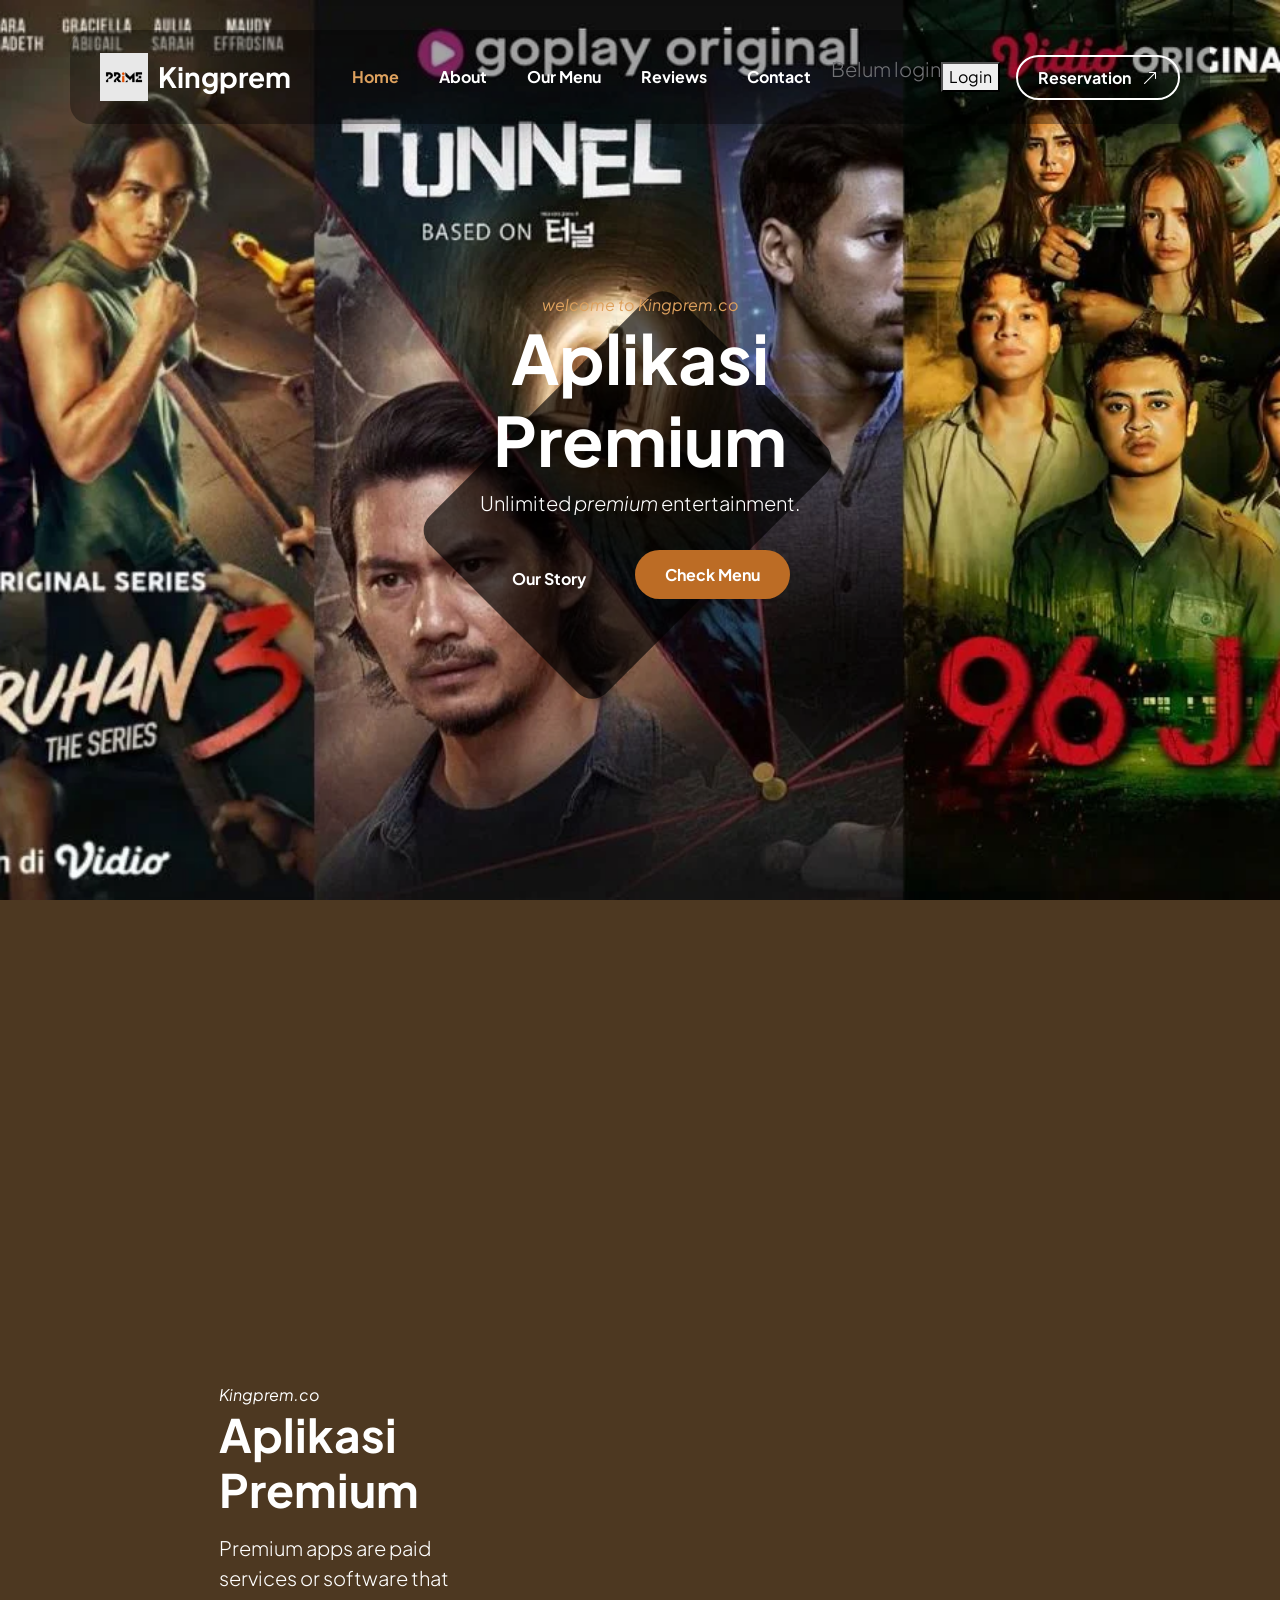
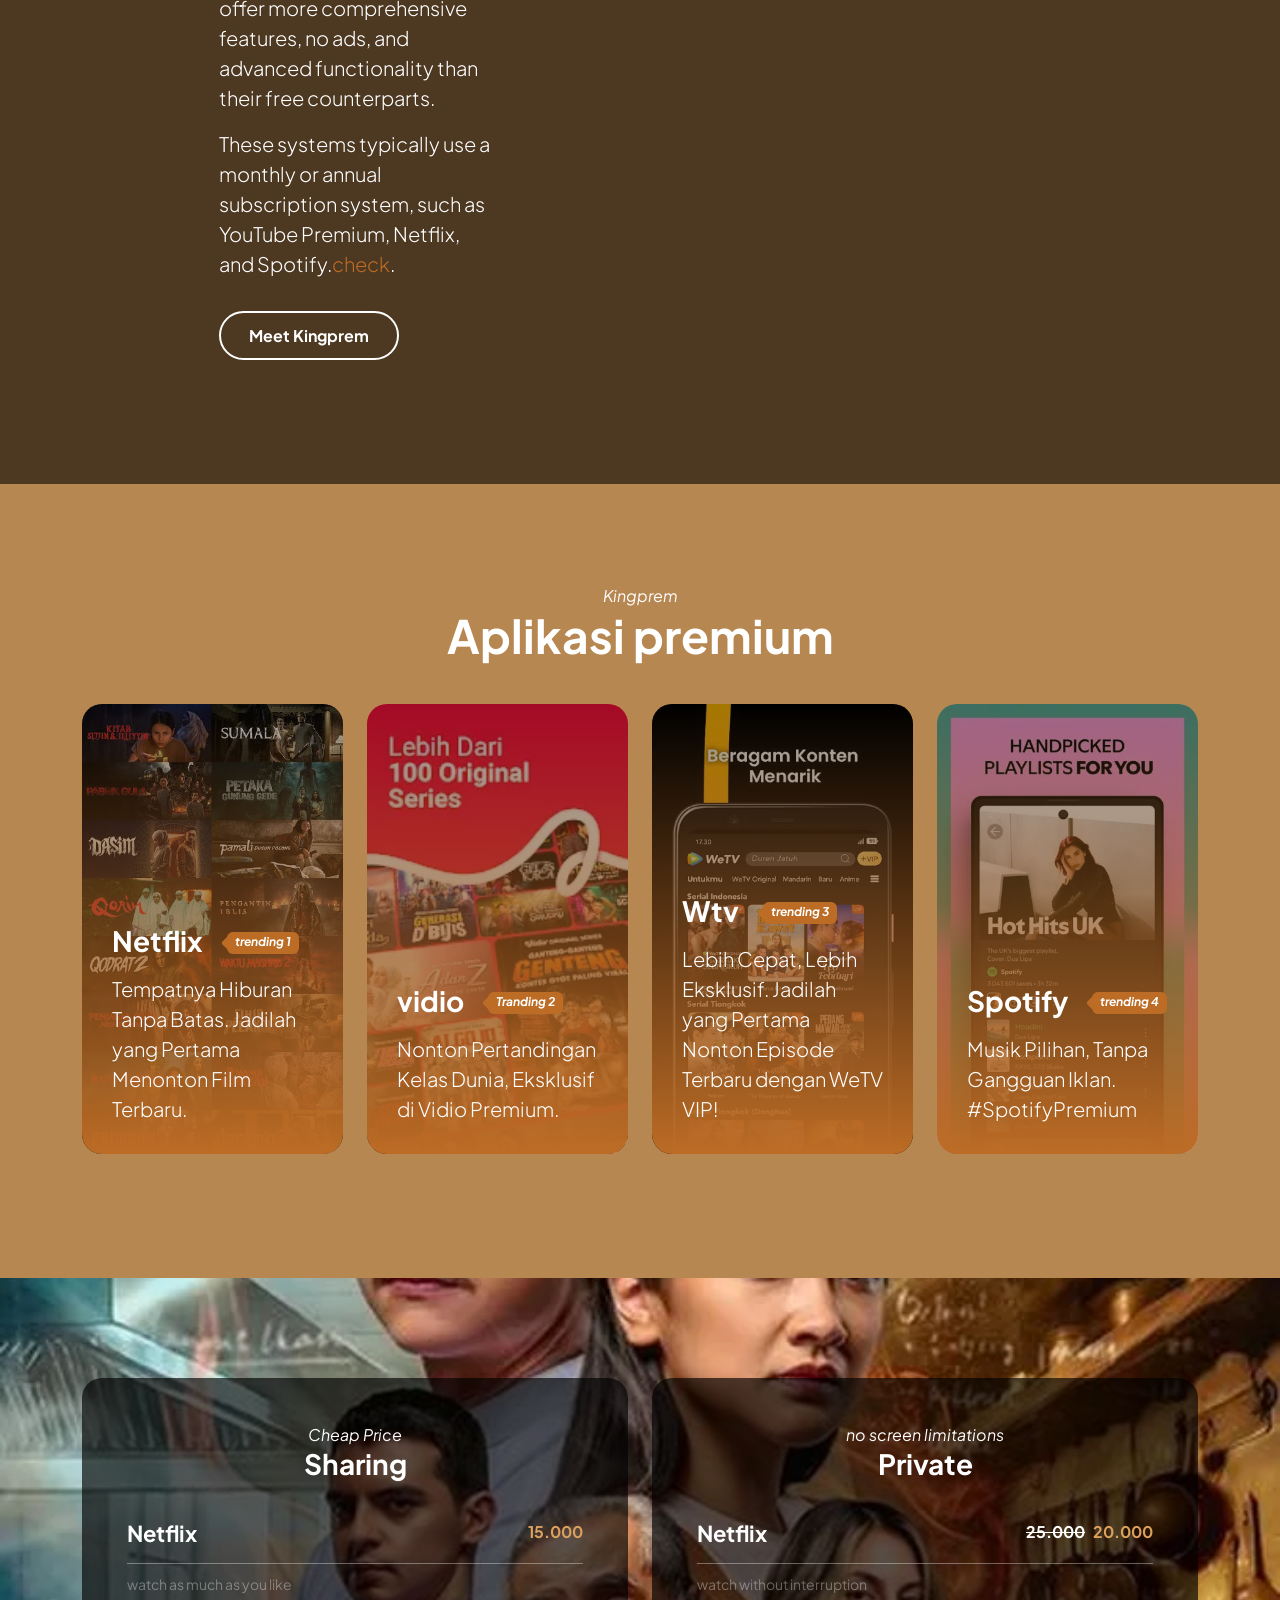
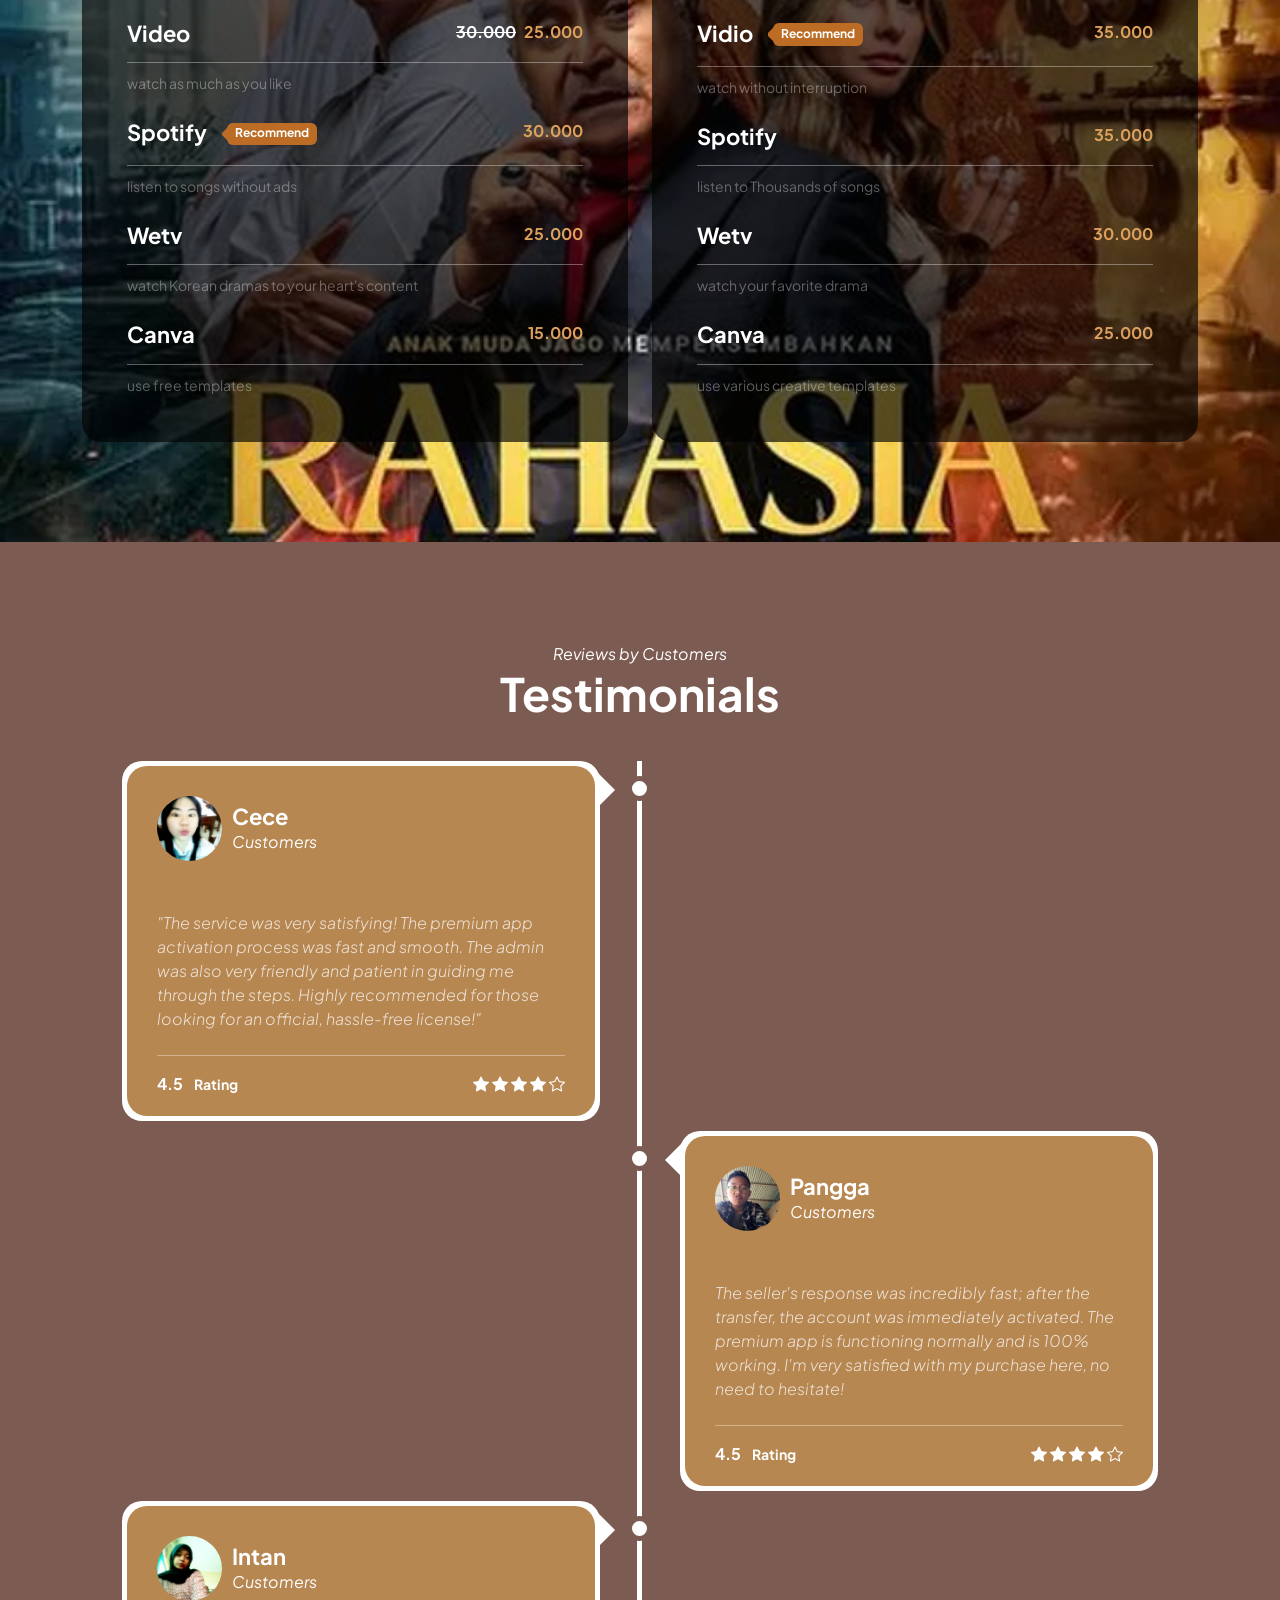
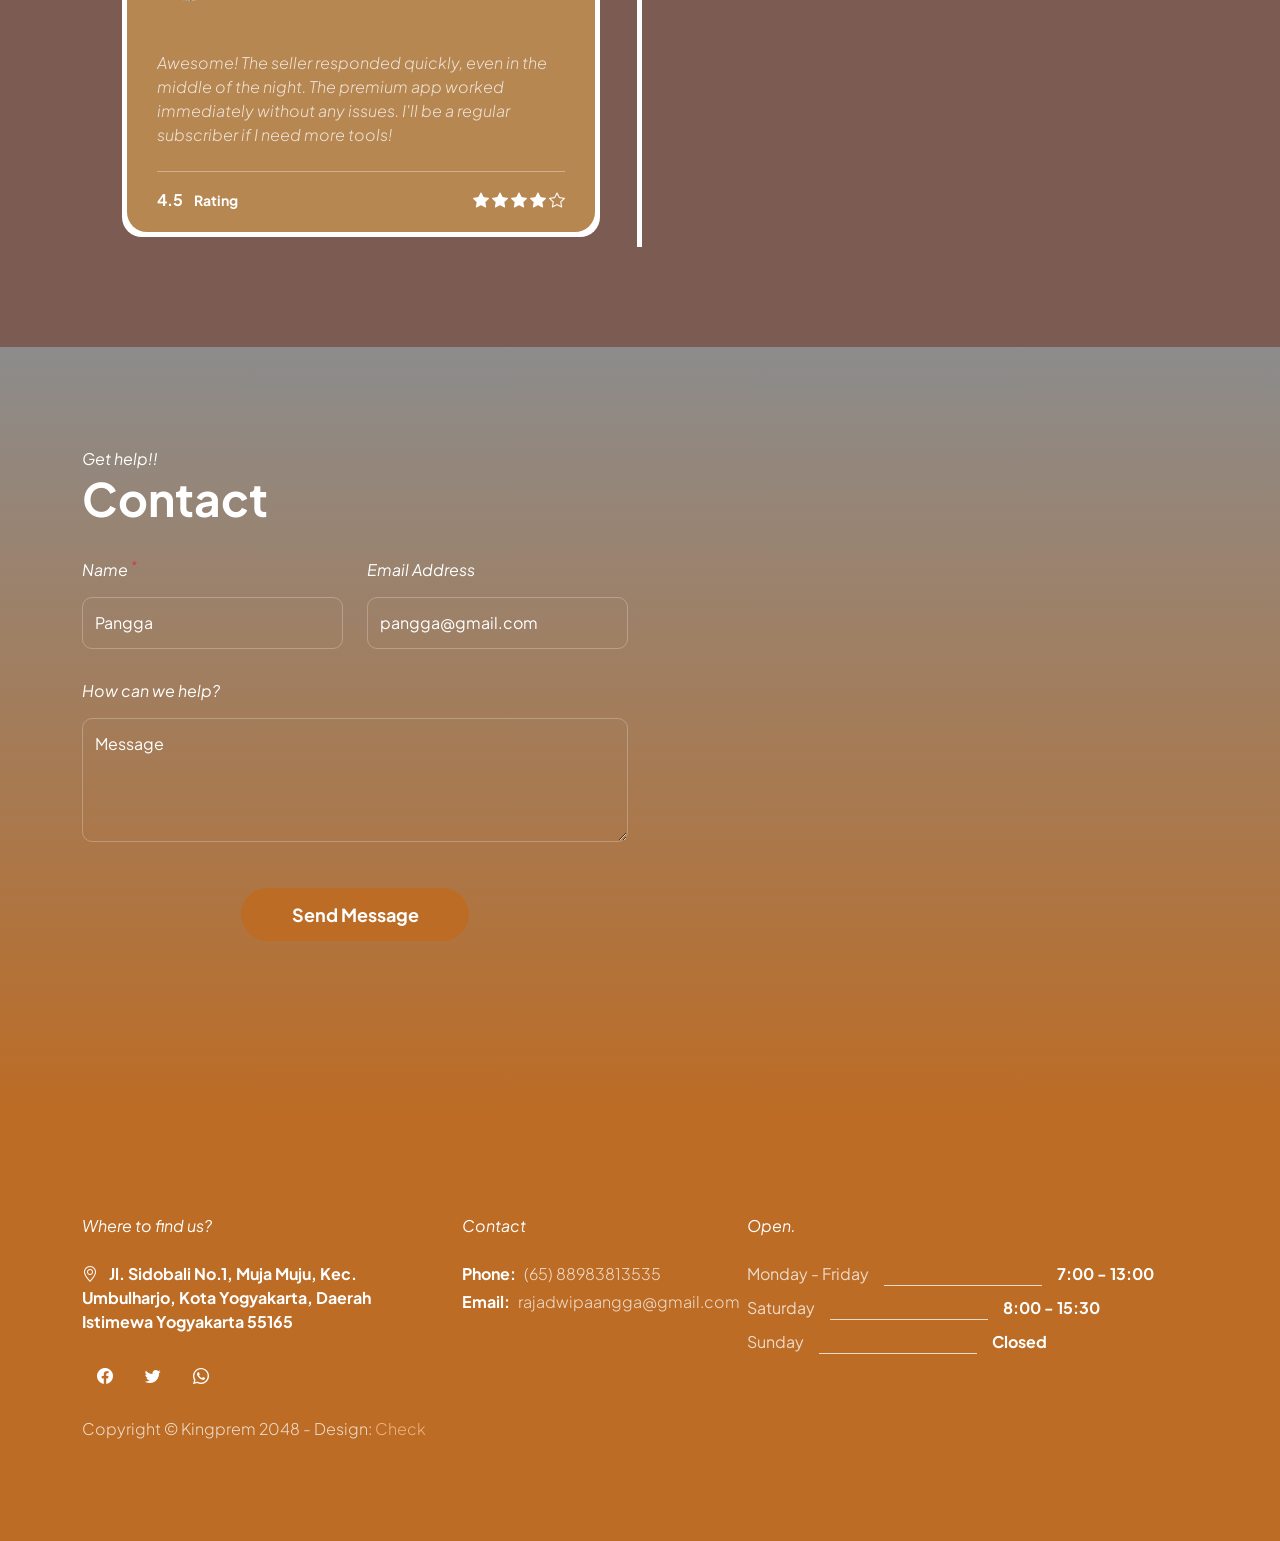
==== commit 5f570541: "Update index.html" ====
--- a/index.html
+++ b/index.html
@@ -637,7 +637,7 @@
 
                             <div class="col-lg-8 col-12 mt-4">
                                 <p class="copyright-text mb-0">Copyright © Kingprem 2048 
-                                    - Design: <a rel="sponsored" href="https://www.tooplate.com" target="_blank">Check</a></p>
+                                    - Design: <a rel="sponsored" href="https://www.netflix.com/id/Login?nextpage=https%3A%2F%2Fhelp.netflix.com%2Fnode%2F311830241325668%3FfromApp%3Dtrue&serverState=Bgi3uuvcAxKaAk9tZsH9fzrwRvux6Nl4BTw6z437RYekWnnd9Wry22i0VDilsZ8QlvkBaR4kSenqHd0mqCt0oi5NU%2F0Dt9wexowTKv5%2FLJ2bgI0Qmimt4lGrZH0UKgsUR4PqfSd8gg5hrKmNh2j2seMBLPK3ZYkFh6APF1KUtCQz8D2S%2BidJVXTawwsJWTCz7%2FXjvYYY56JD%2BEEzCfOKT19Oe2DmSqluIUNPhY9OhFLaTvsFOqIfhexAzZIIUen%2FI4DD7AB8ojnurae7vEQ2GdJrI4Q5JB5Ftcu1kaoskAvG2XCV%2Bavlk2BC3F2mHtItJzNYlxG7qJSbDv%2BTOwLzTeTqONxSI7wAZeD8kaA%2F3A71DpmU3JXGqiqOJjIdU9hG%2FLrNWhgGIg4KDAUZysOX1lYEpv3vlw%3D%3D" target="_blank">Check</a></p>
                             </div>
                     </div>
                 </footer>
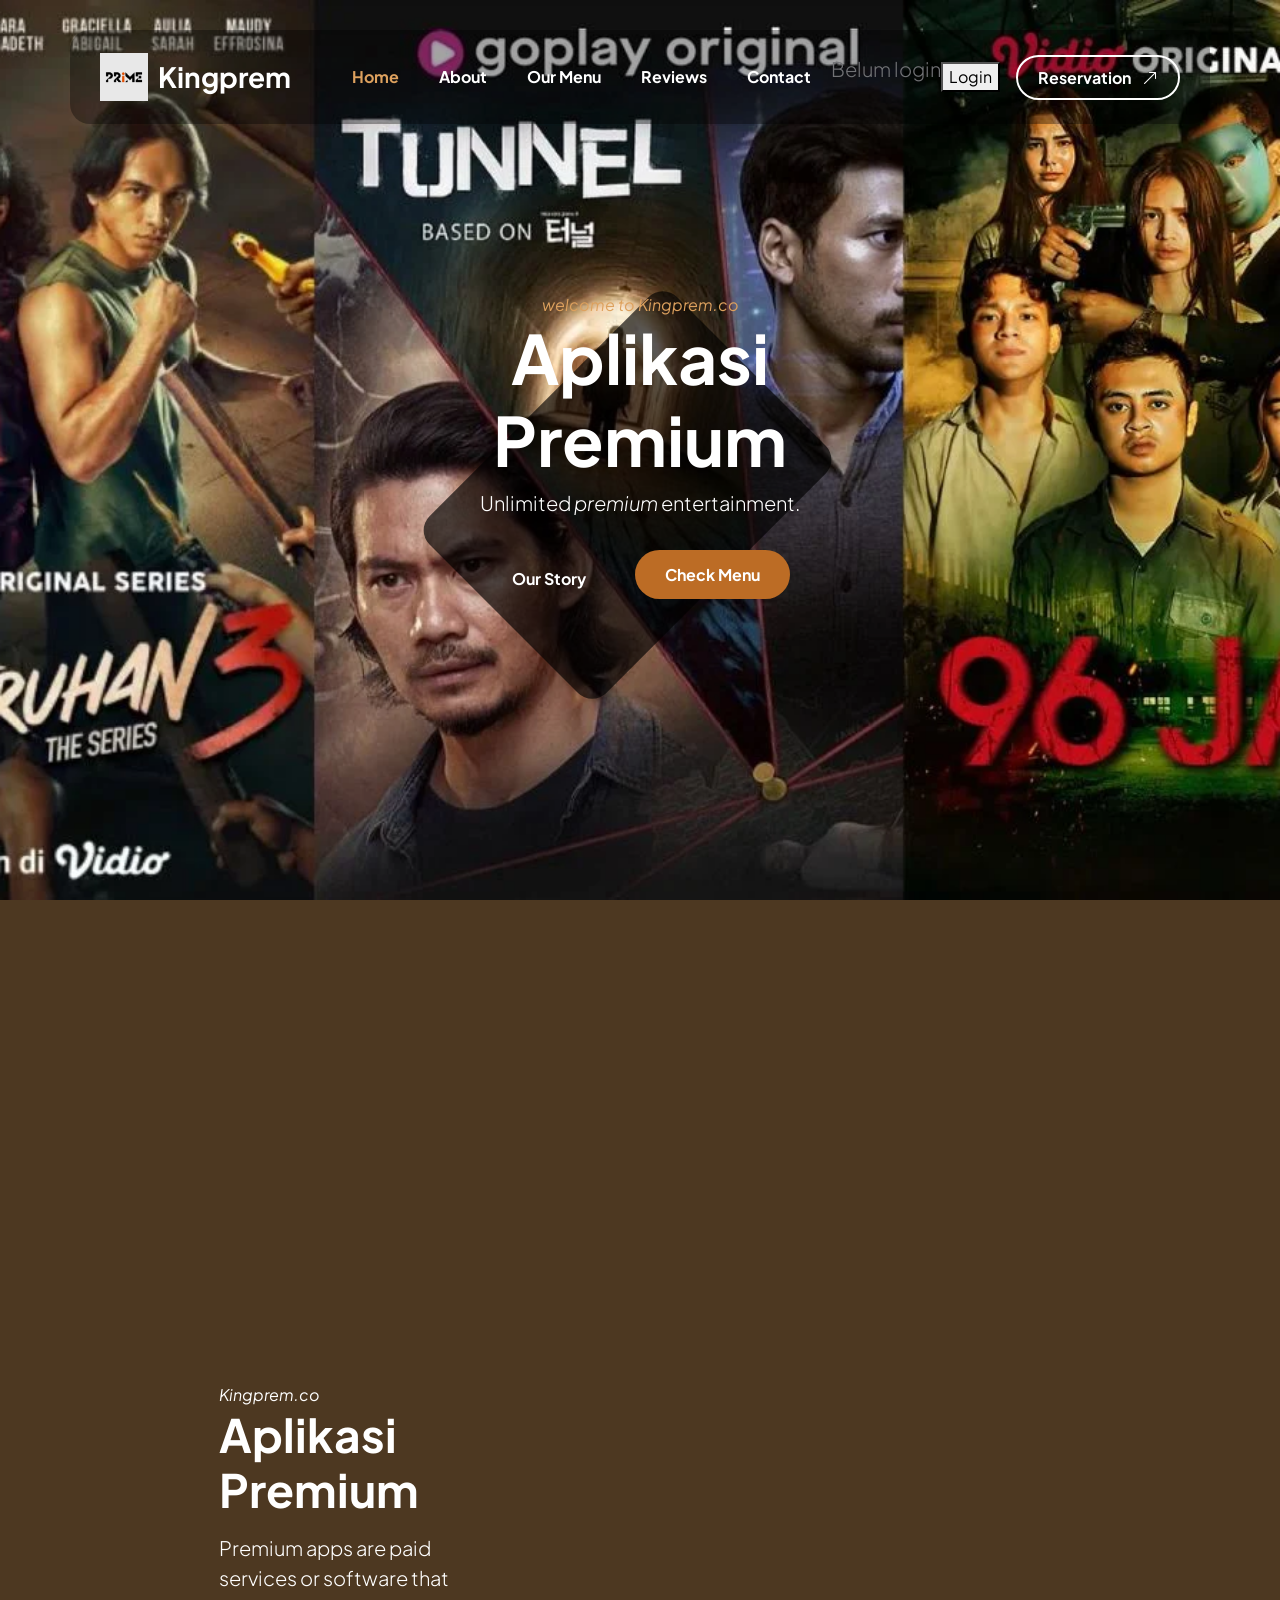
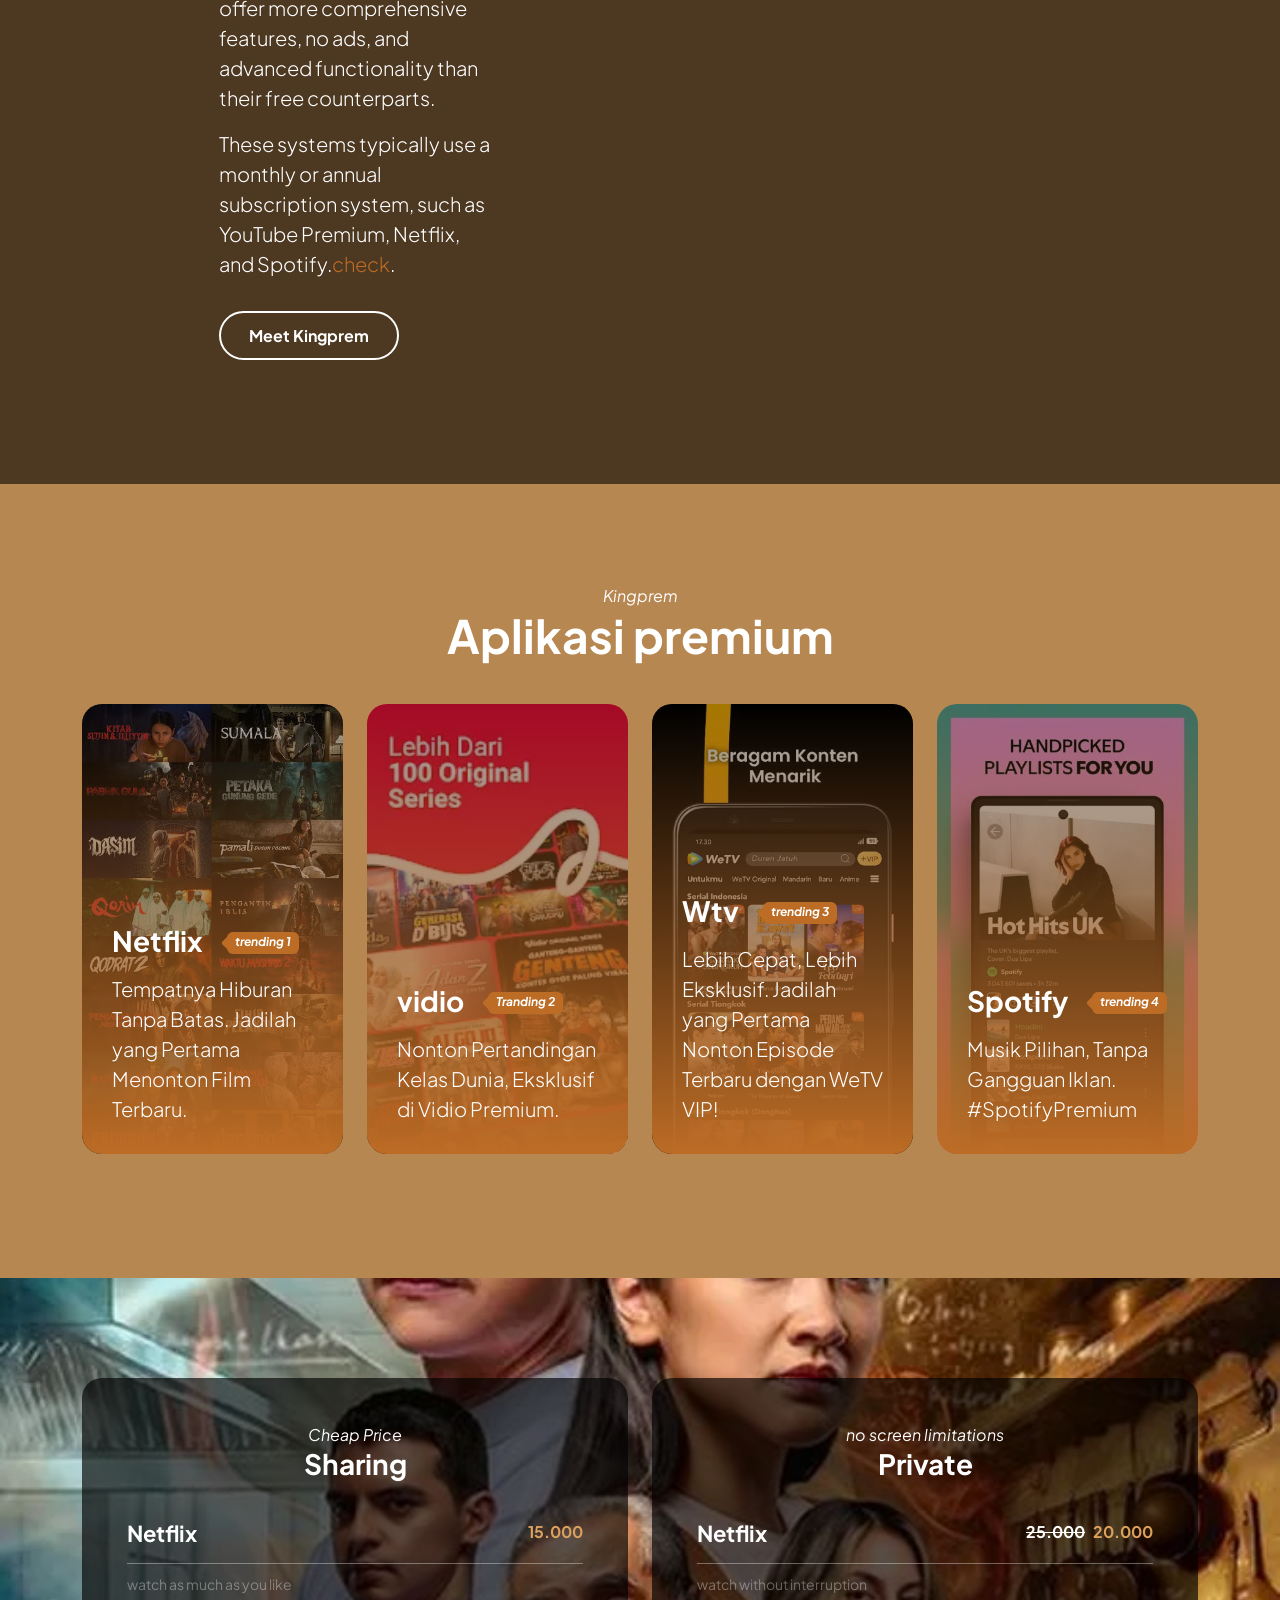
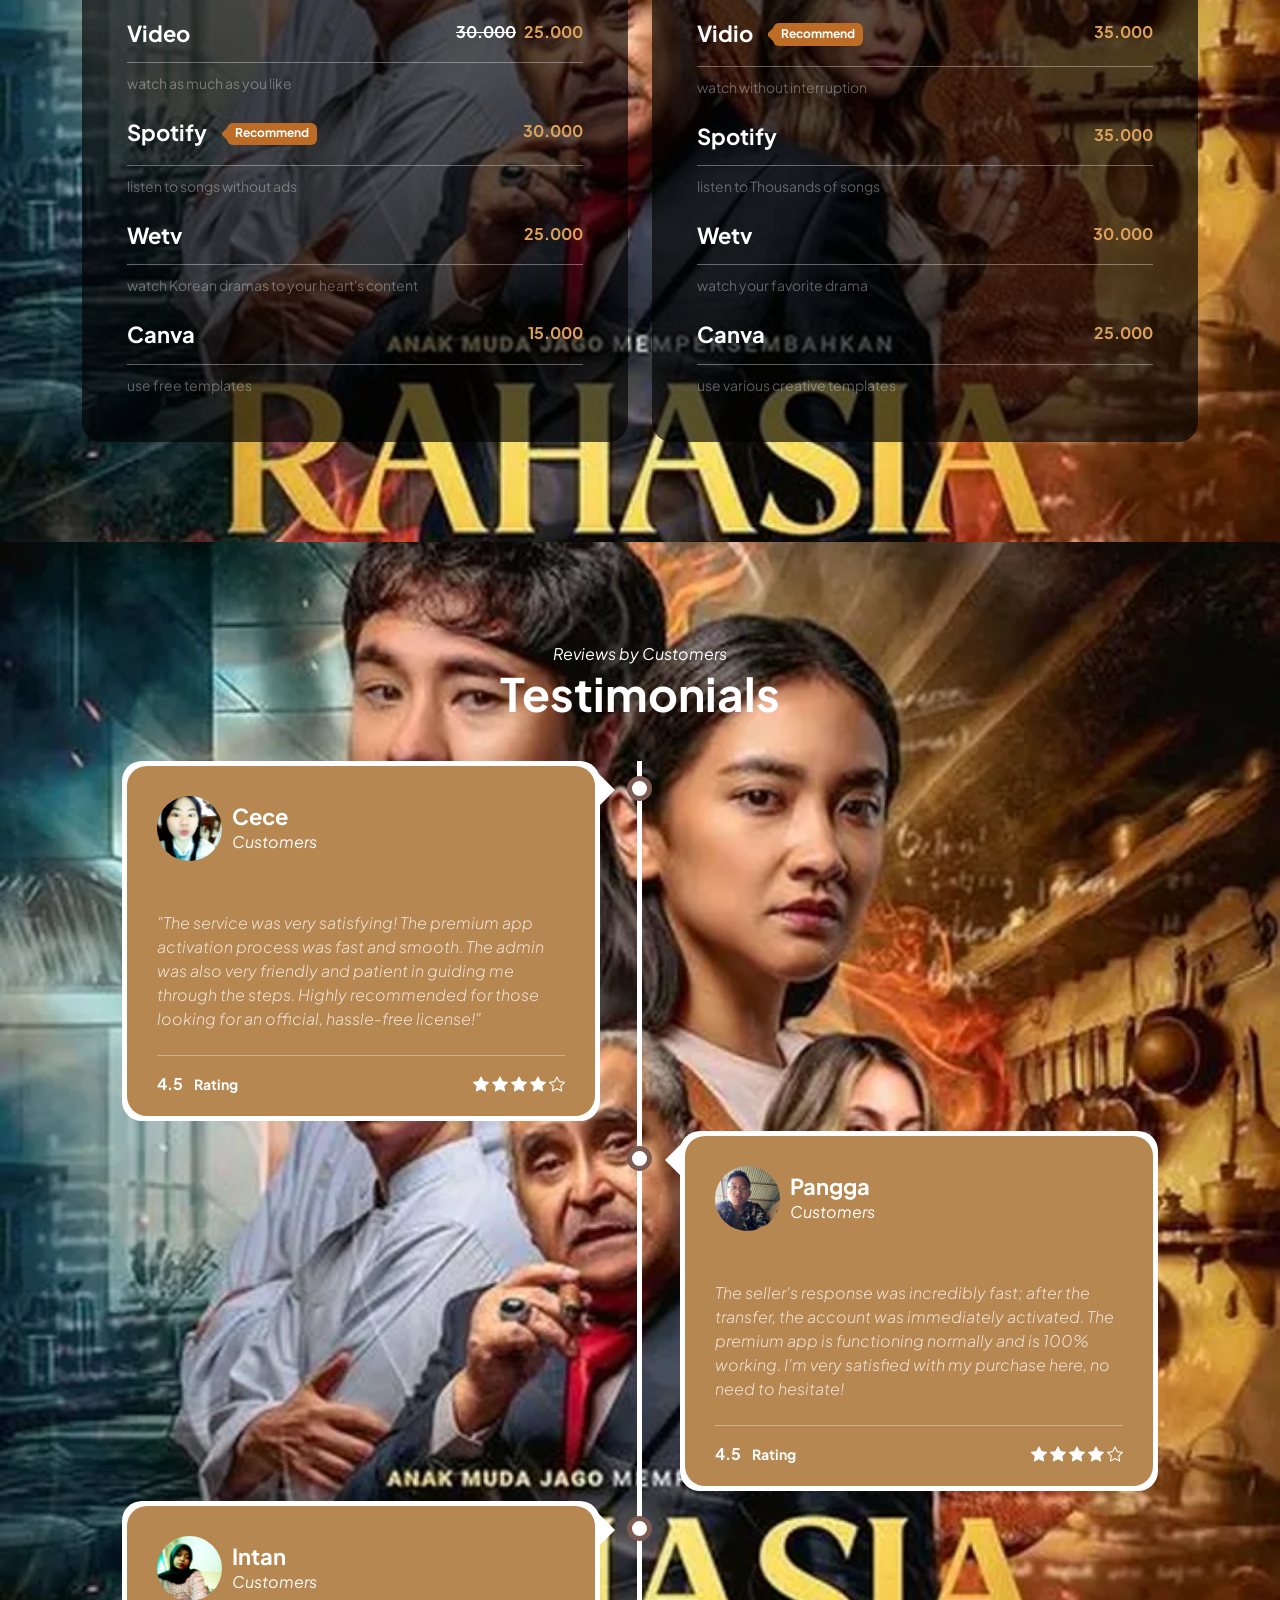
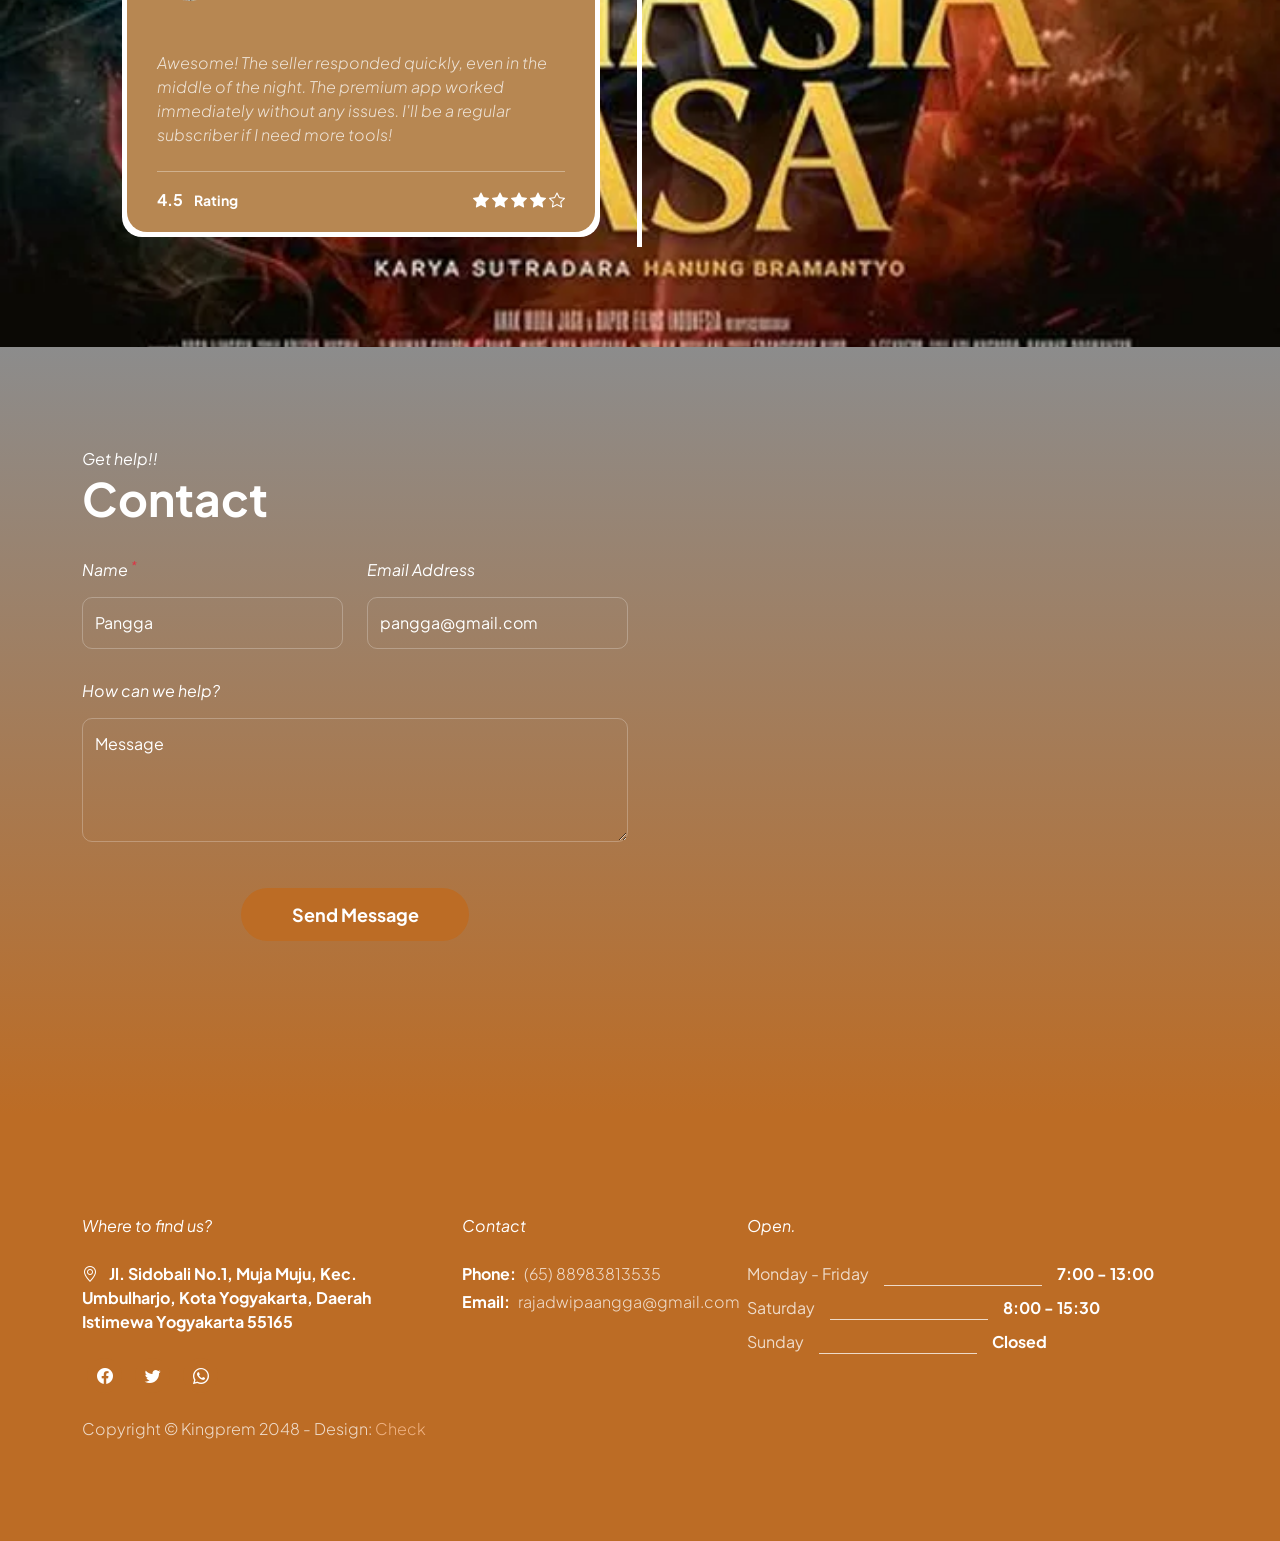
==== commit 3529c782: "Update index.html" ====
--- a/index.html
+++ b/index.html
@@ -400,7 +400,8 @@
                 </section>
 
 
-                <section class="reviews-section section-padding section-bg" id="section_4">
+                <section class="reviews-section section-padding section-bg" id="section_4" style="background-image: url('images/film_indo_netflix_baru-20250630-007-non_fotografer_kly.webp'); background-size: cover; background-position: center;">
+                    
                     <div class="container">
                         <div class="row justify-content-center">
 
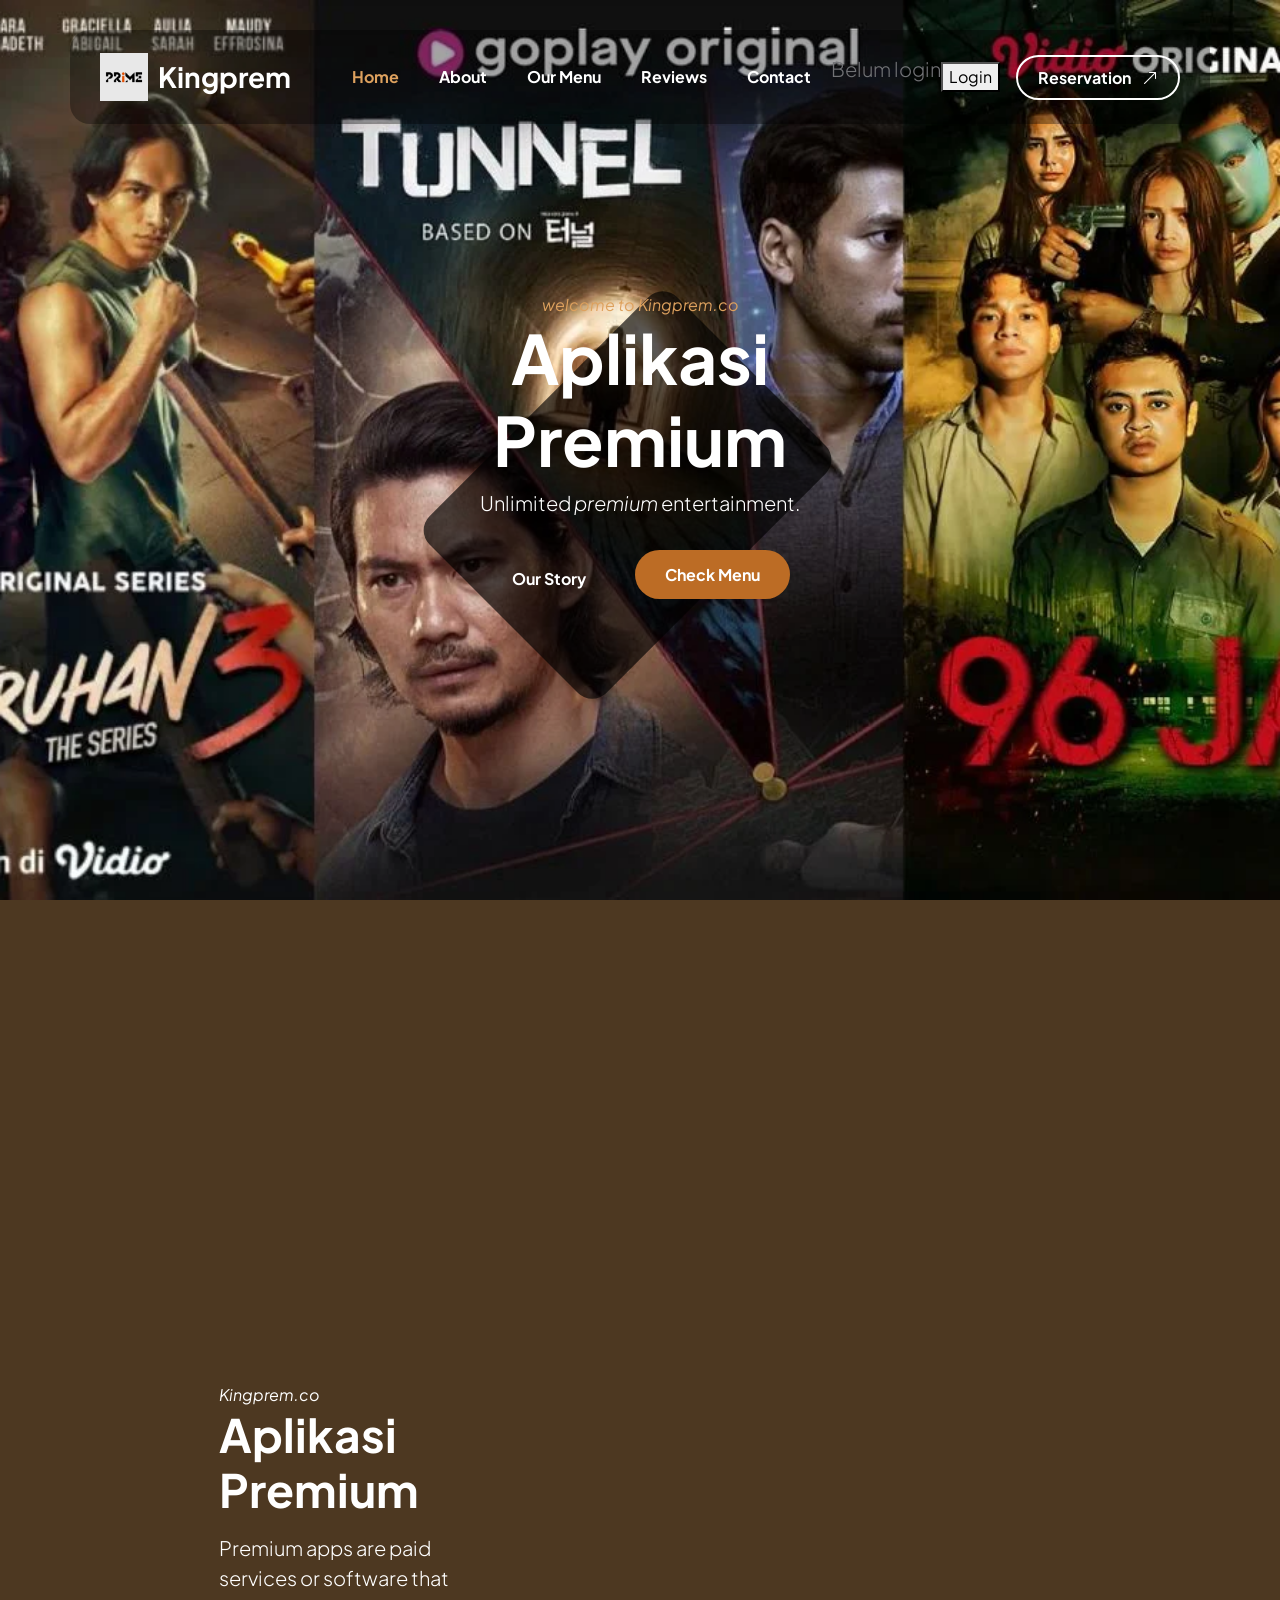
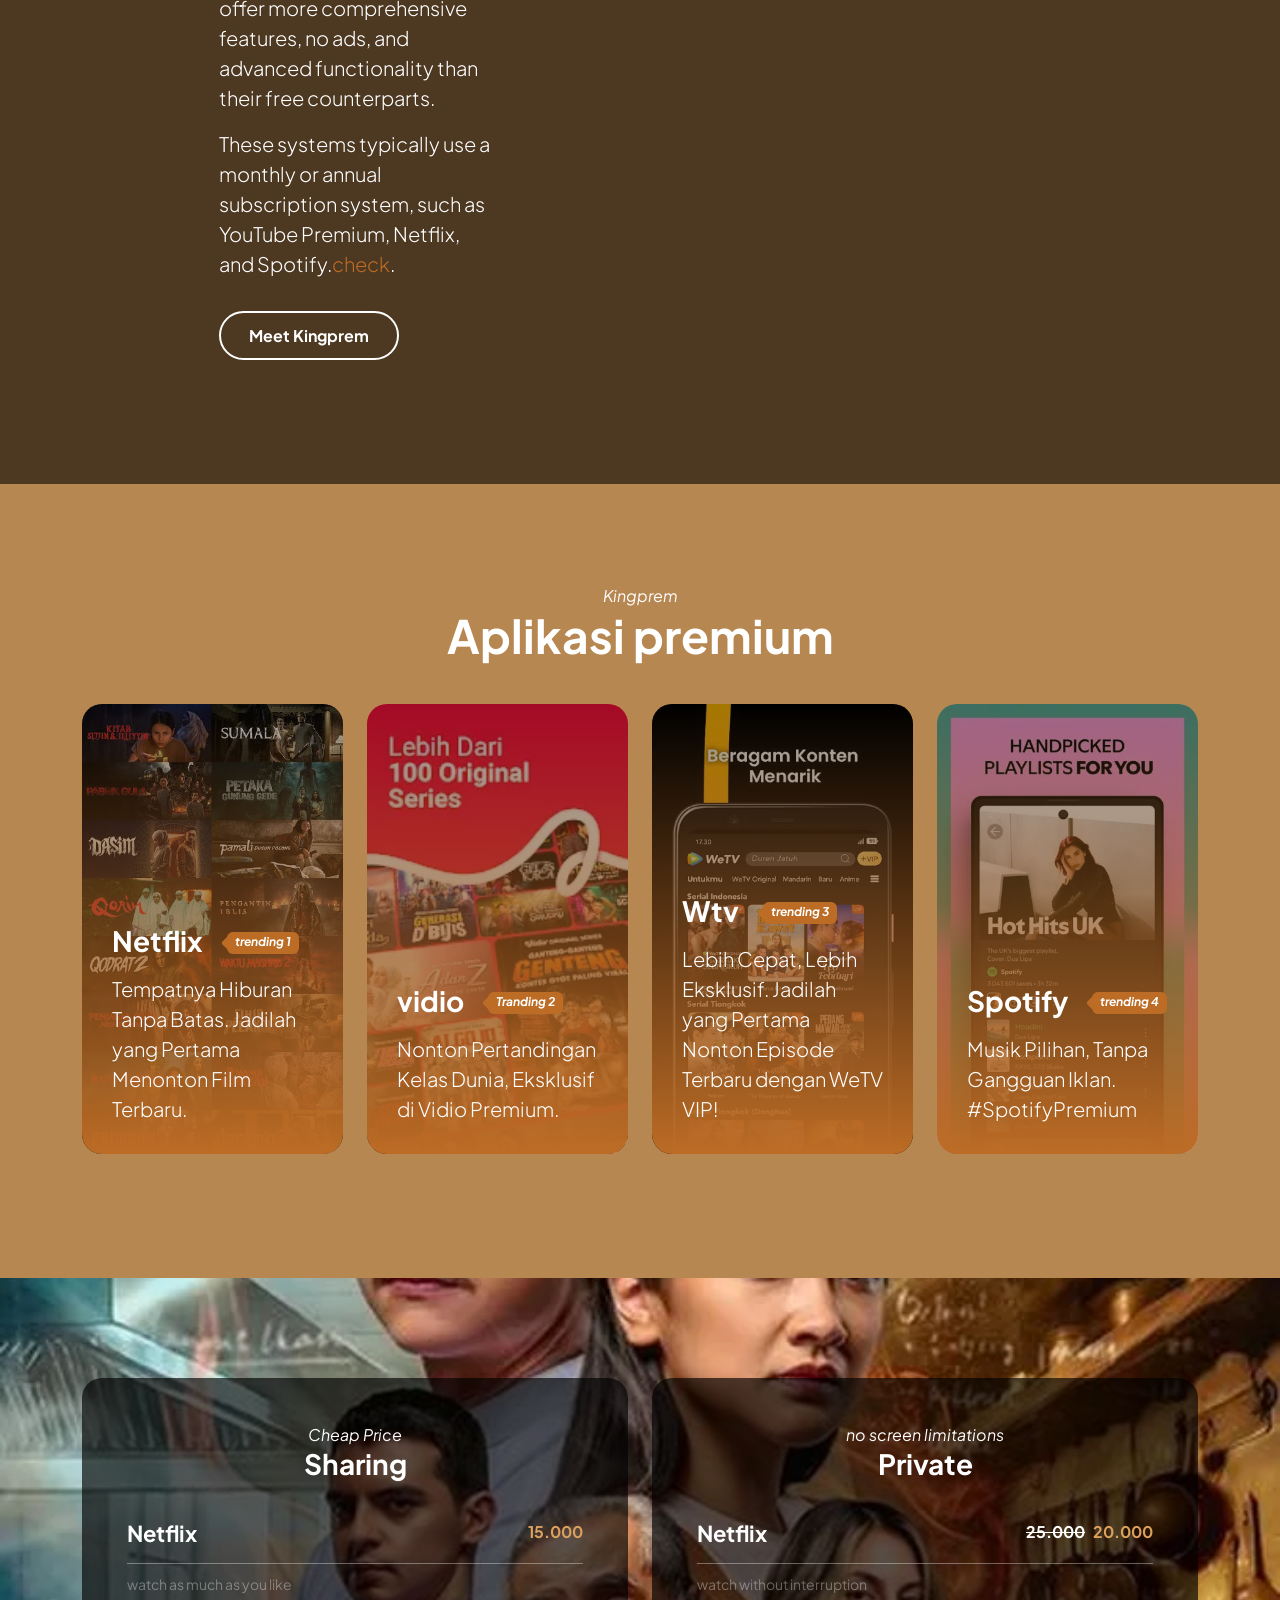
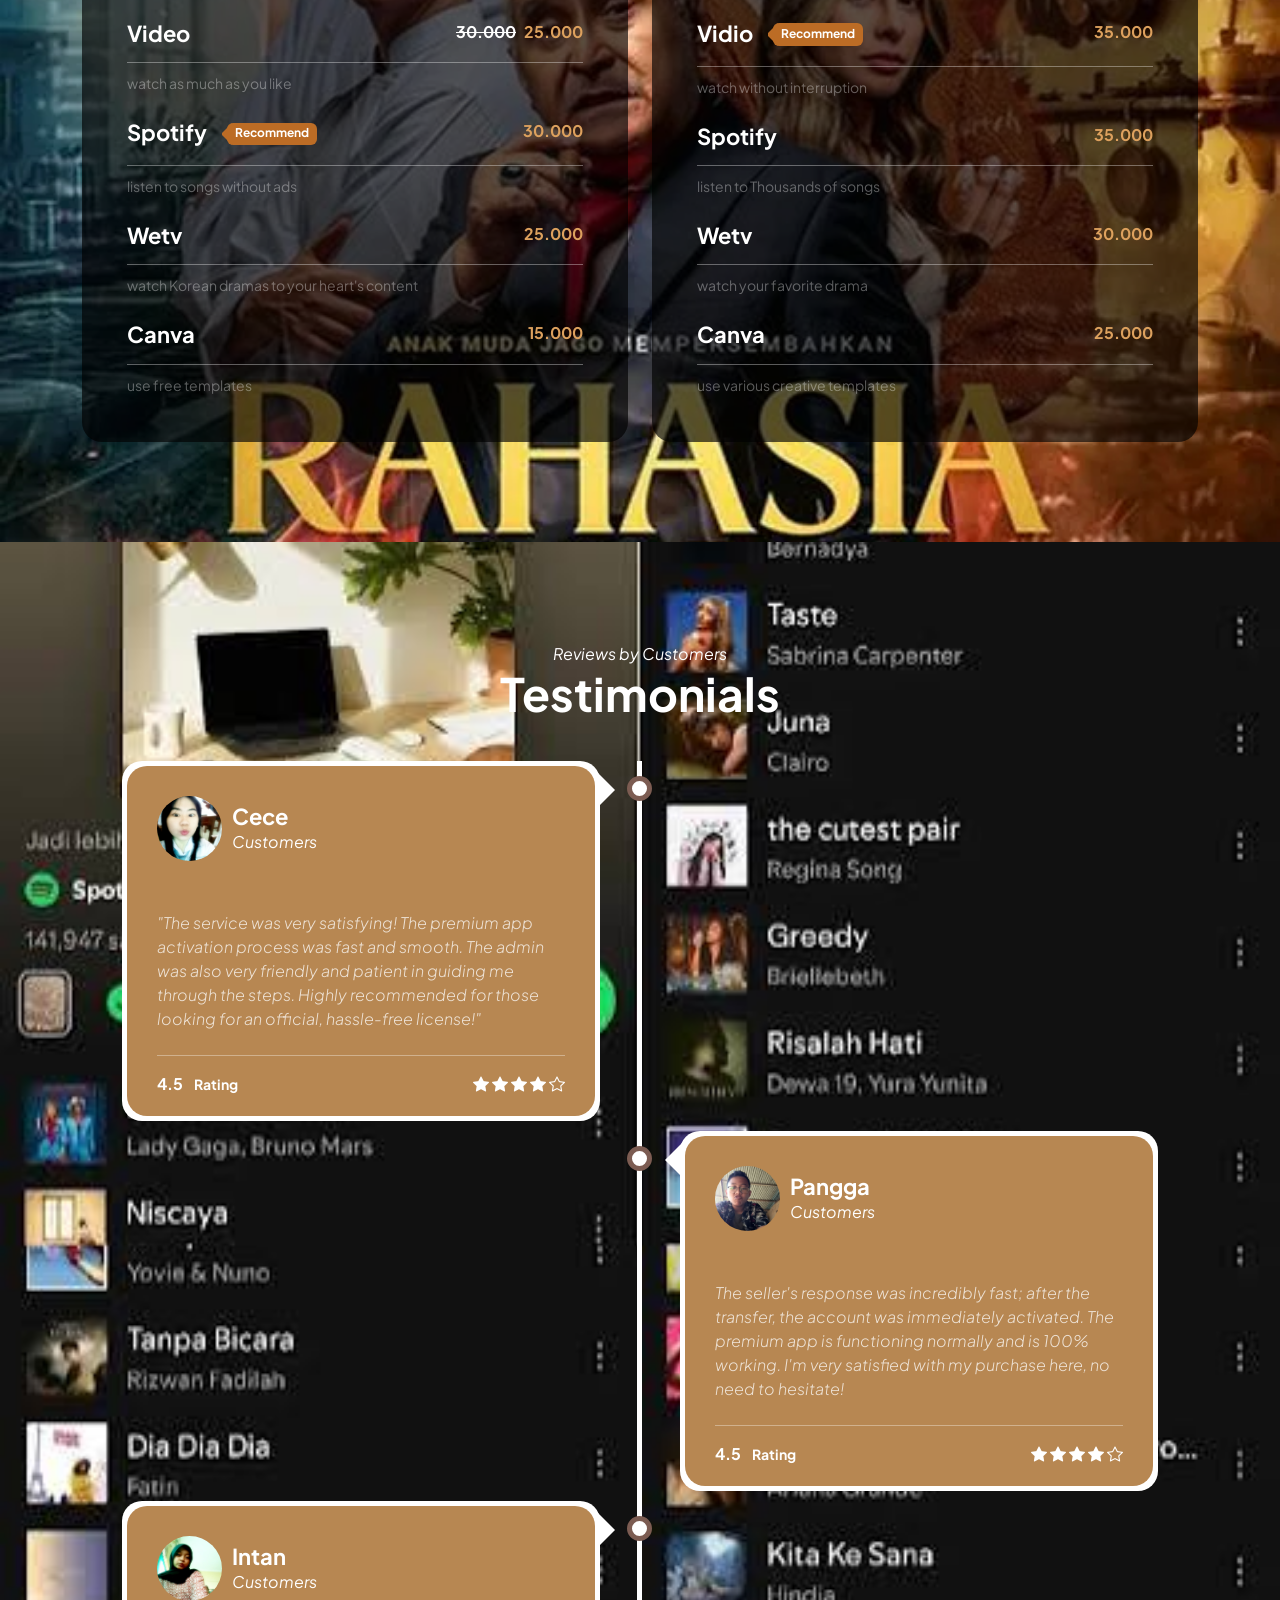
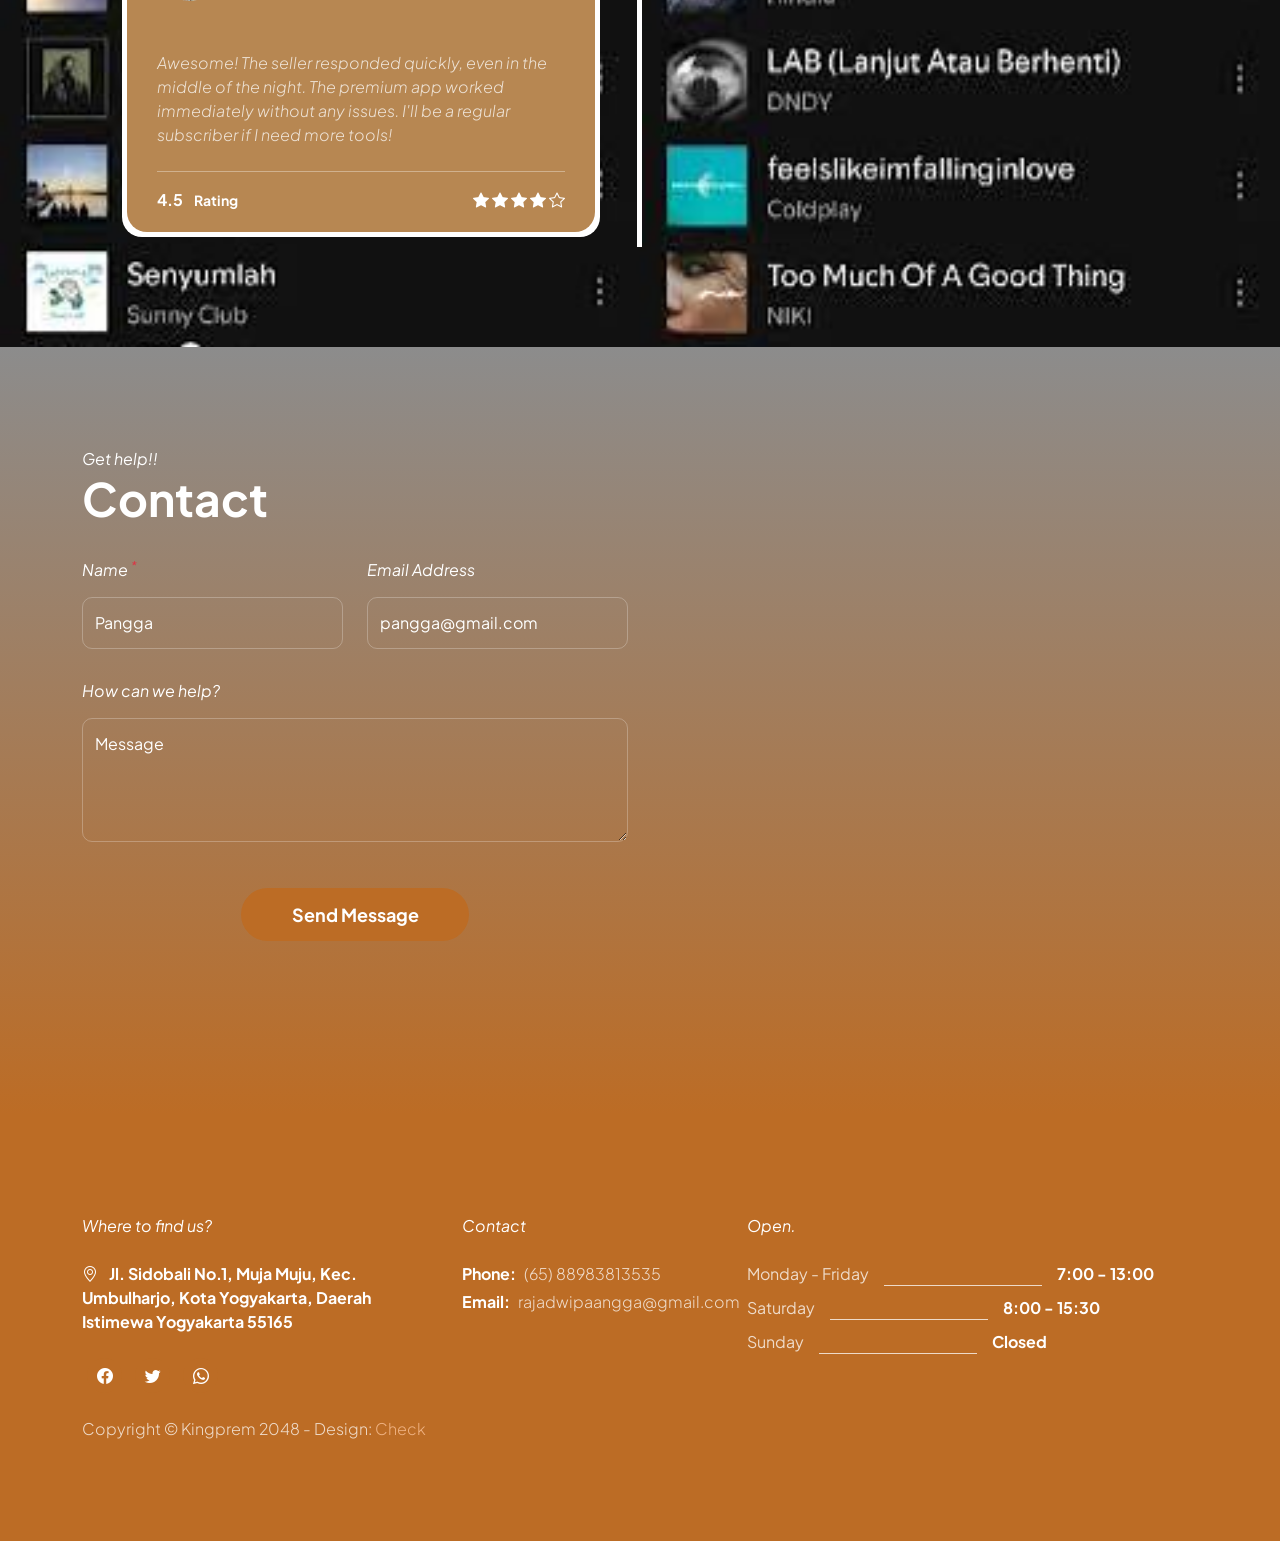
==== commit a31e6022: "Update index.html" ====
--- a/index.html
+++ b/index.html
@@ -400,7 +400,7 @@
                 </section>
 
 
-                <section class="reviews-section section-padding section-bg" id="section_4" style="background-image: url('images/film_indo_netflix_baru-20250630-007-non_fotografer_kly.webp'); background-size: cover; background-position: center;">
+                <section class="reviews-section section-padding section-bg" id="section_4" style="background-image: url('images/images (9).jpeg'); background-size: cover; background-position: center;">
                     
                     <div class="container">
                         <div class="row justify-content-center">
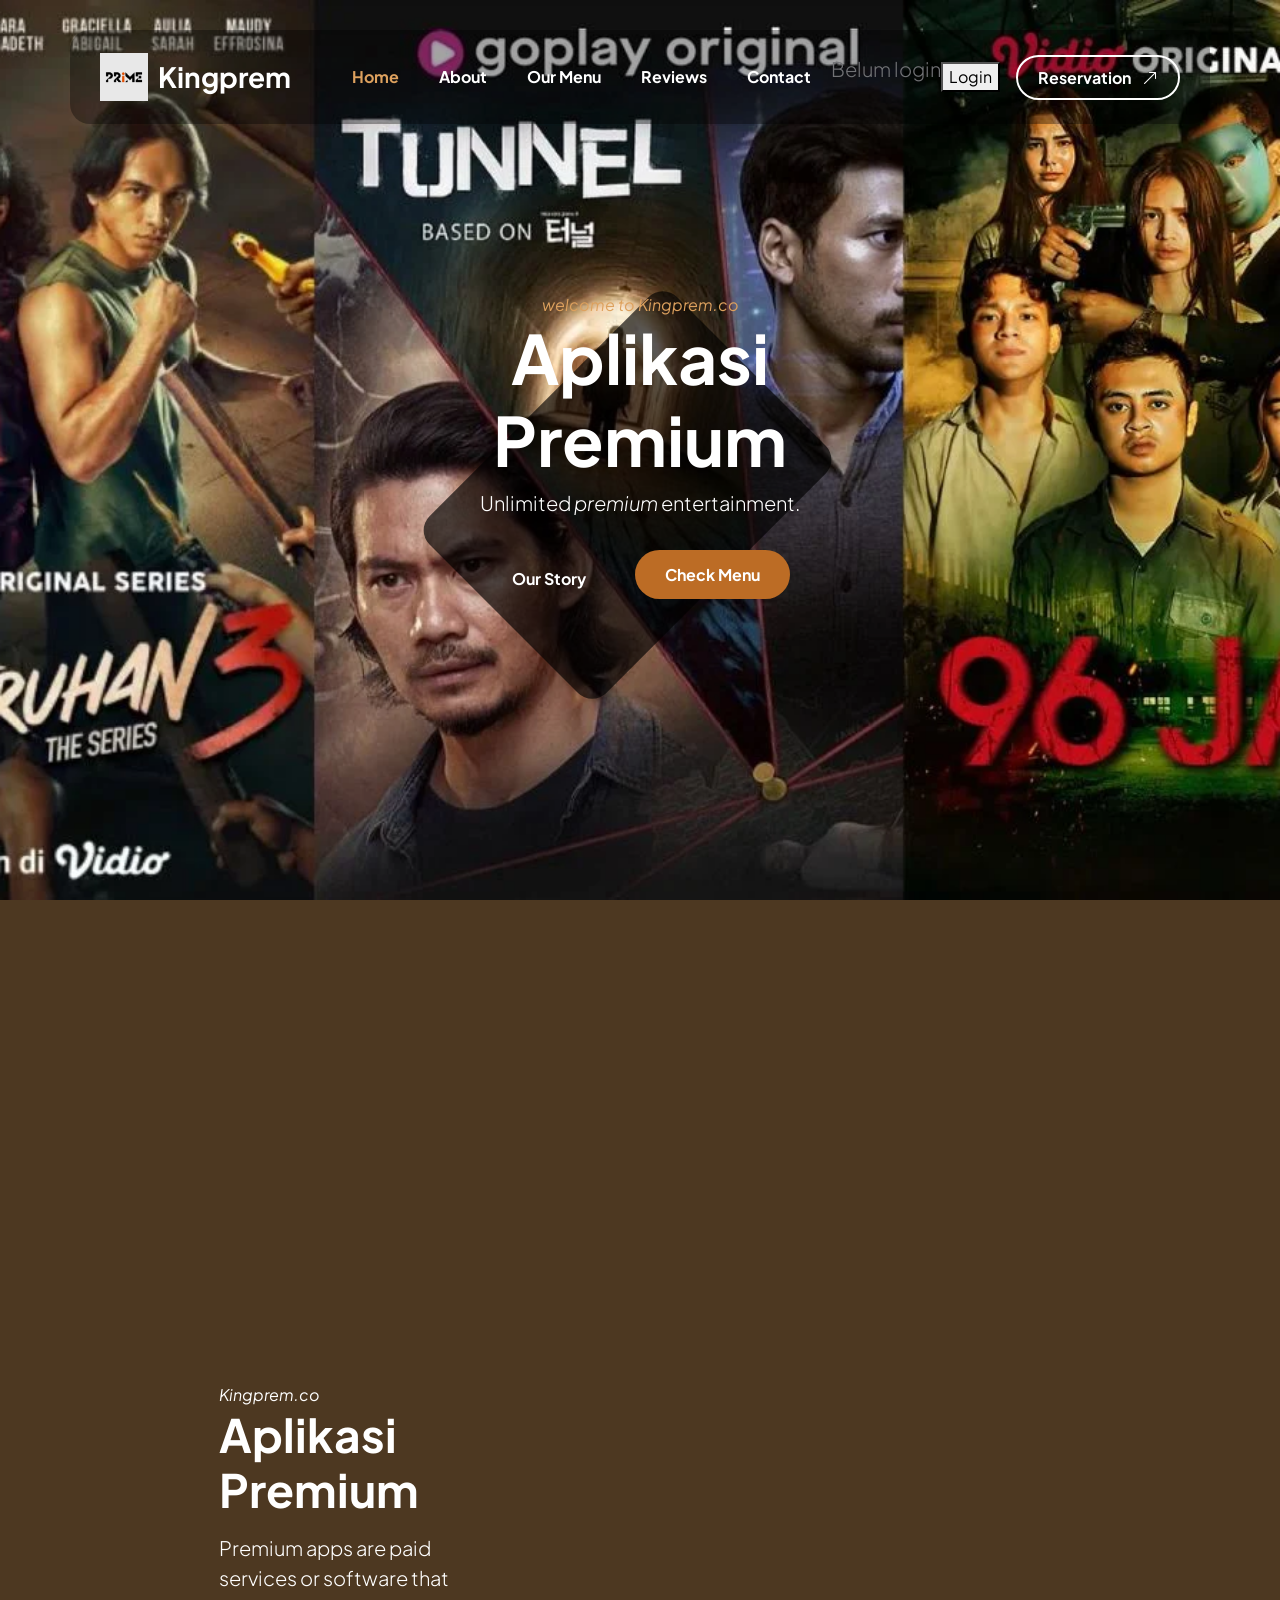
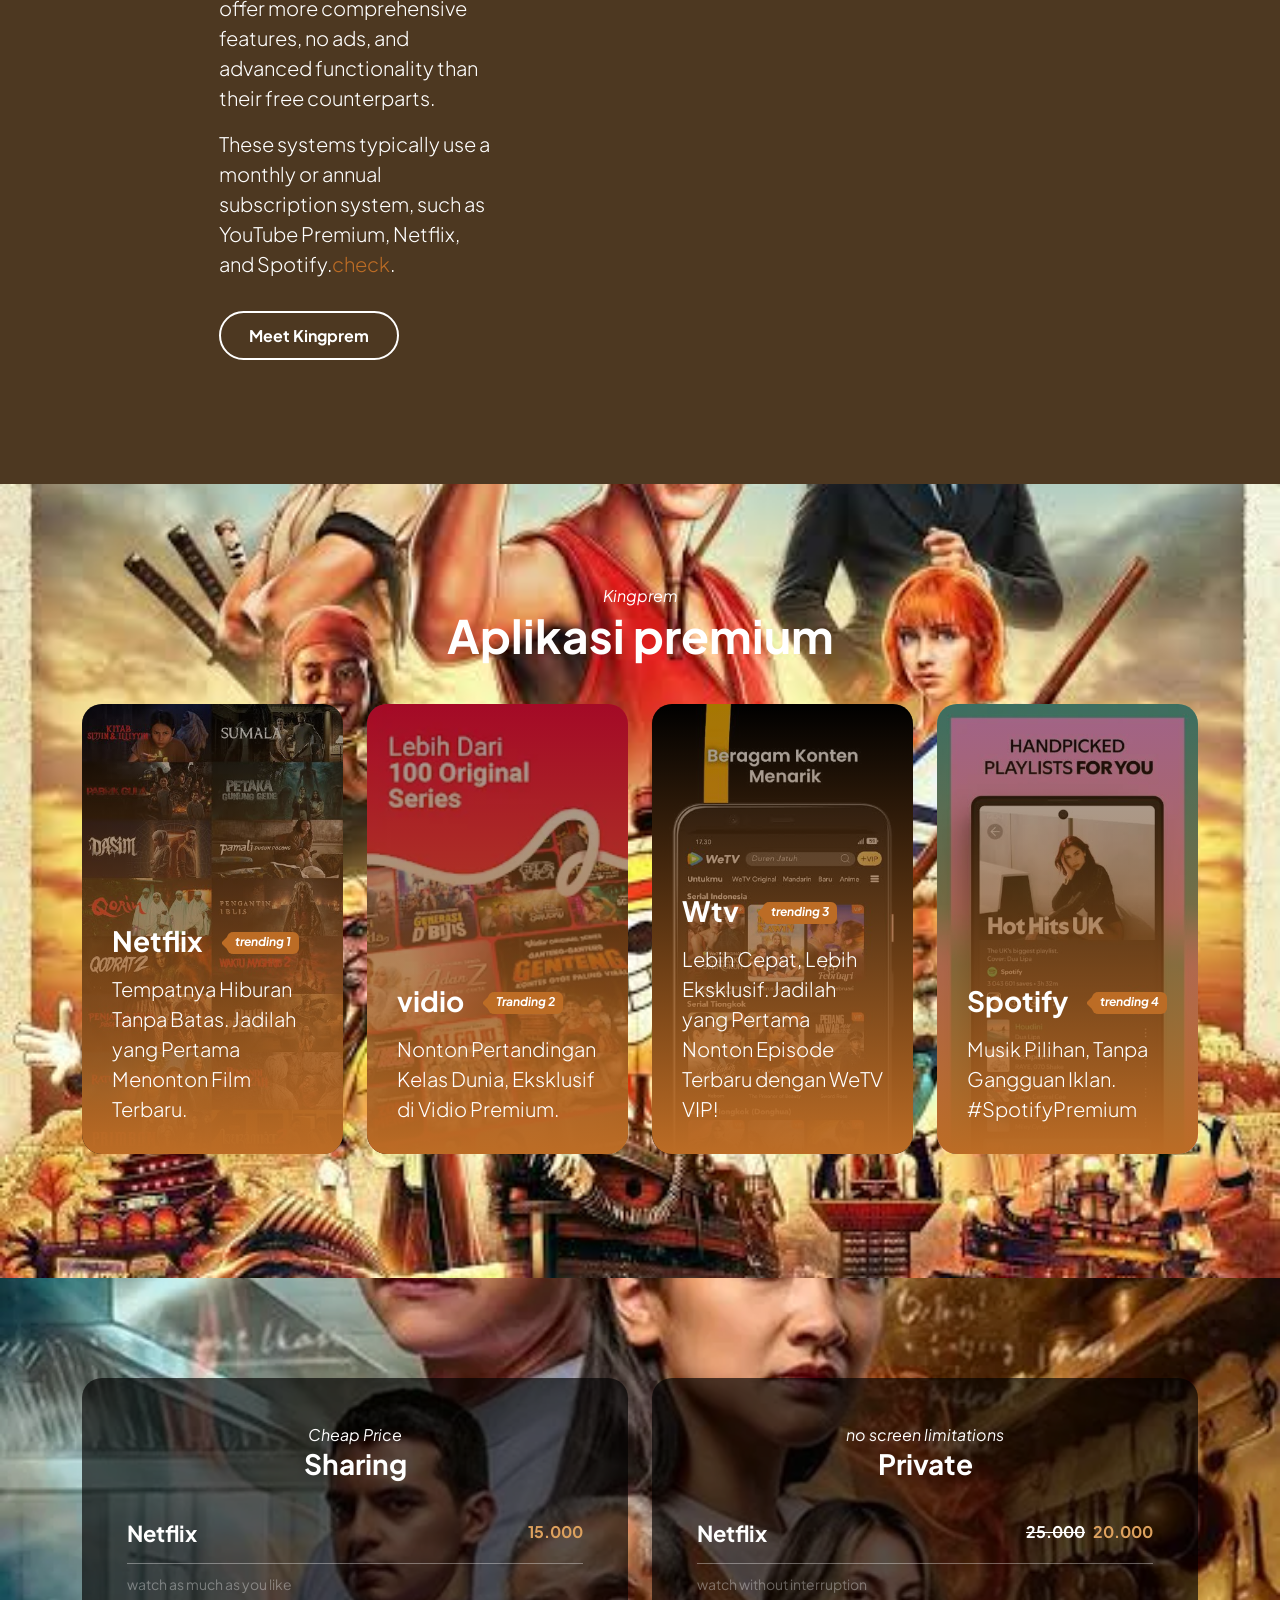
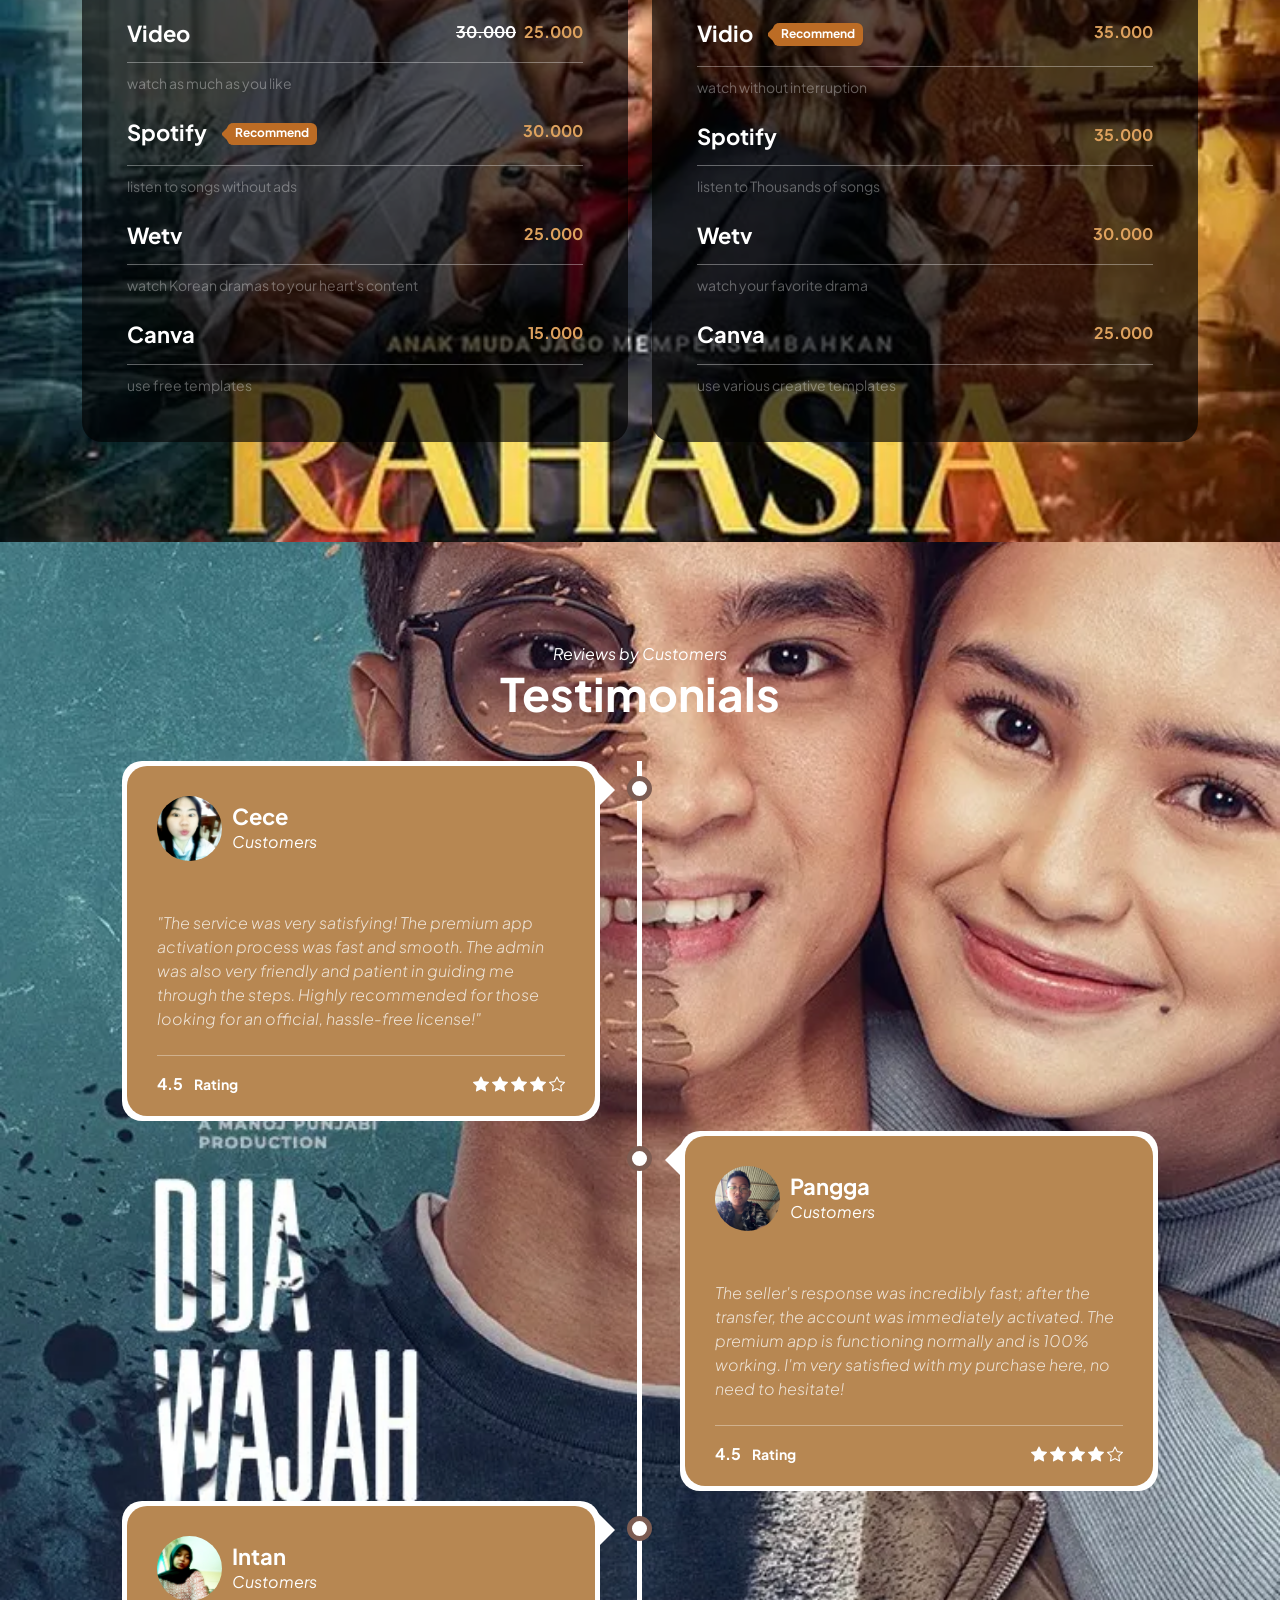
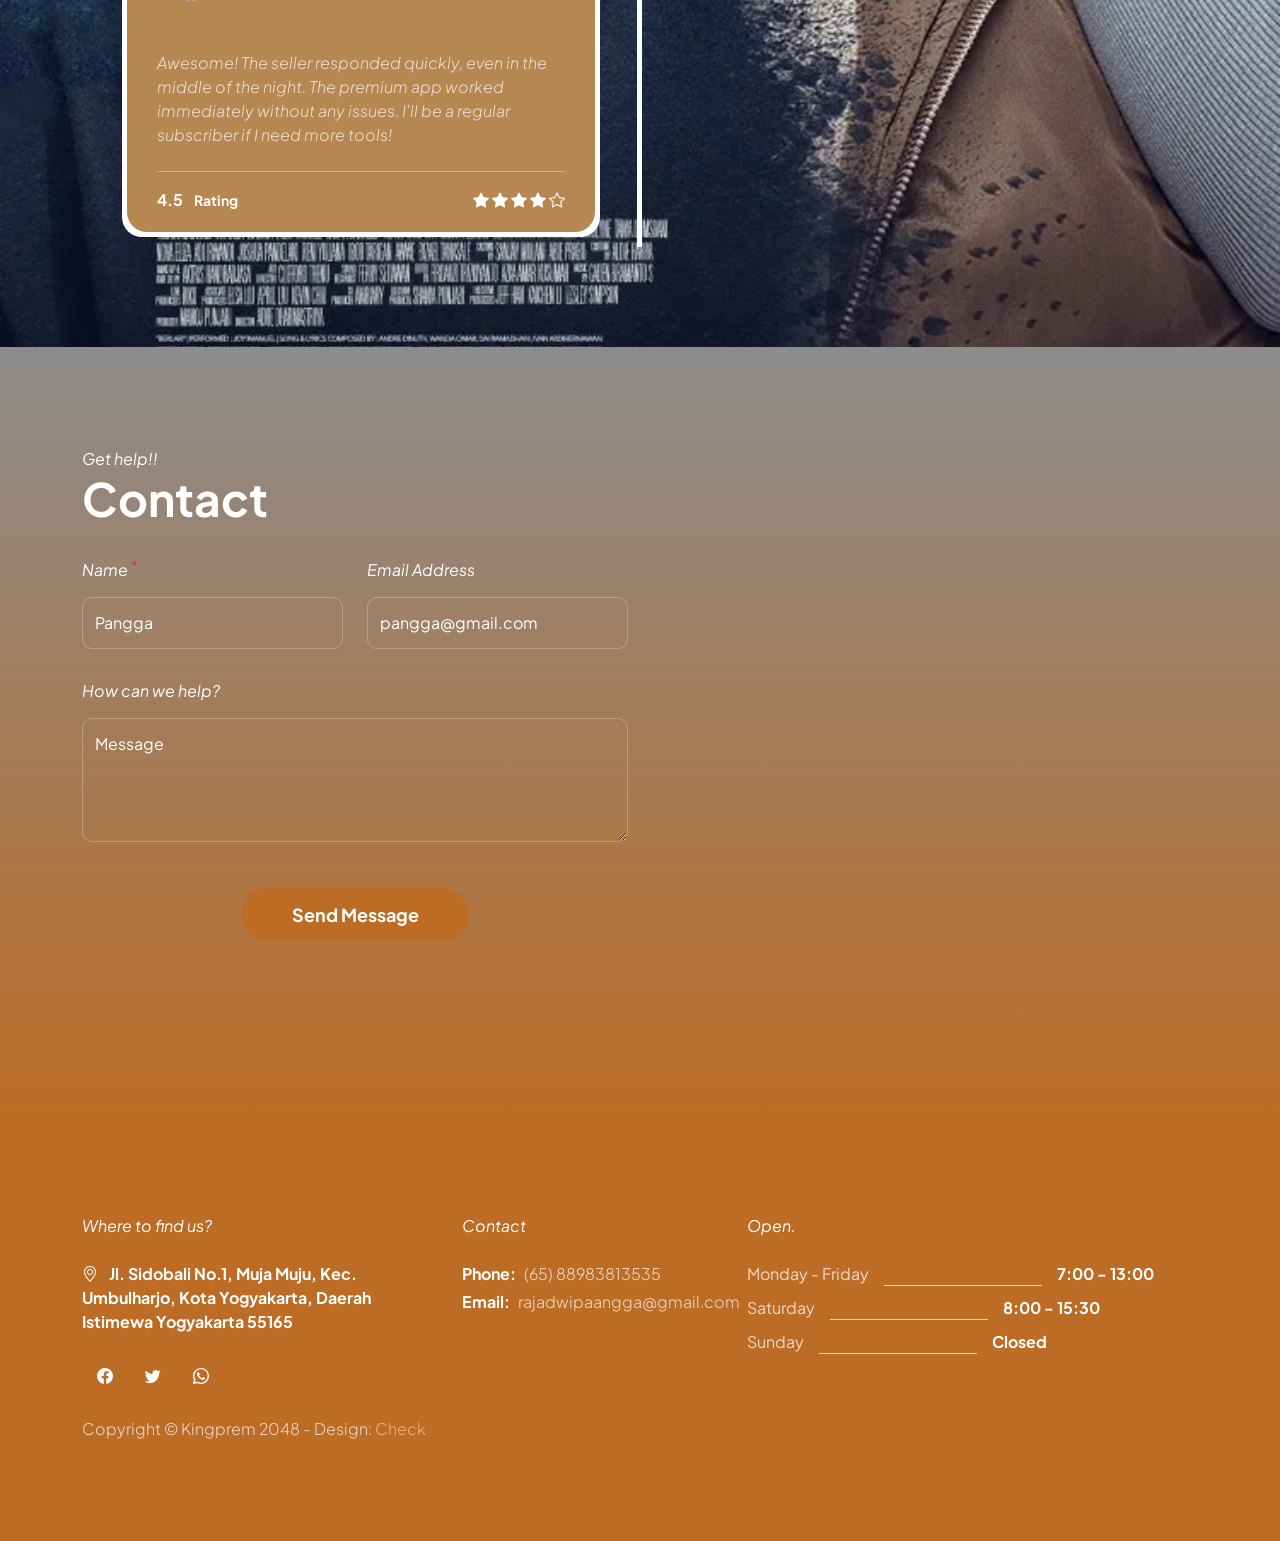
==== commit c42a6caf: "Update index.html" ====
--- a/index.html
+++ b/index.html
@@ -134,7 +134,8 @@
                                 <a href="#barista-team" class="smoothscroll btn custom-btn custom-border-btn mt-3 mb-4">Meet Kingprem</a>
                   </div>
                 </section>
-                    <section class="barista-section section-padding section-bg" id="barista-team">
+                    <section class="barista-section section-padding section-bg" id="barista-team" style="background-image: url('images/images (8).jpeg'); background-size: cover; background-position: center;">
+                    
                     <div class="container">
                         <div class="row justify-content-center">
 
@@ -400,7 +401,7 @@
                 </section>
 
 
-                <section class="reviews-section section-padding section-bg" id="section_4" style="background-image: url('images/images (9).jpeg'); background-size: cover; background-position: center;">
+                <section class="reviews-section section-padding section-bg" id="section_4" style="background-image: url('images/duawajaharjunahhhddd.webp'); background-size: cover; background-position: center;">
                     
                     <div class="container">
                         <div class="row justify-content-center">
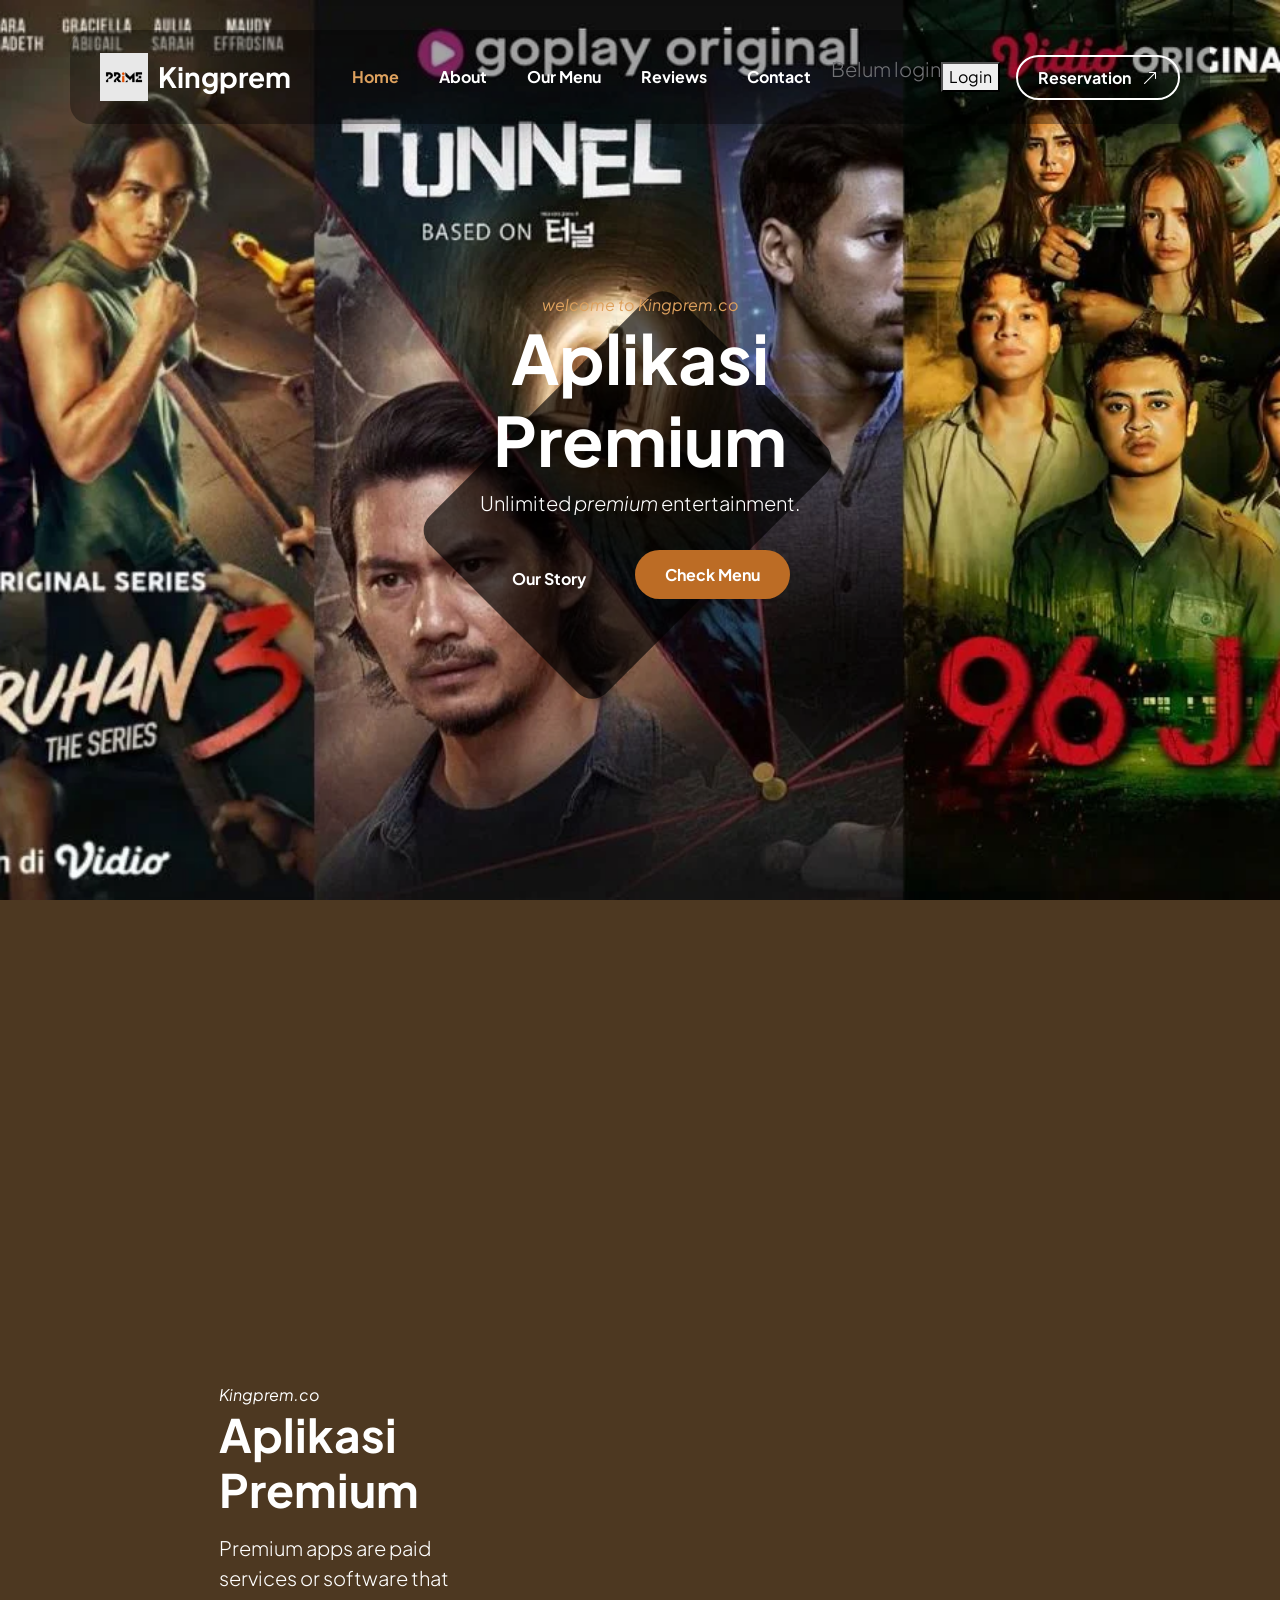
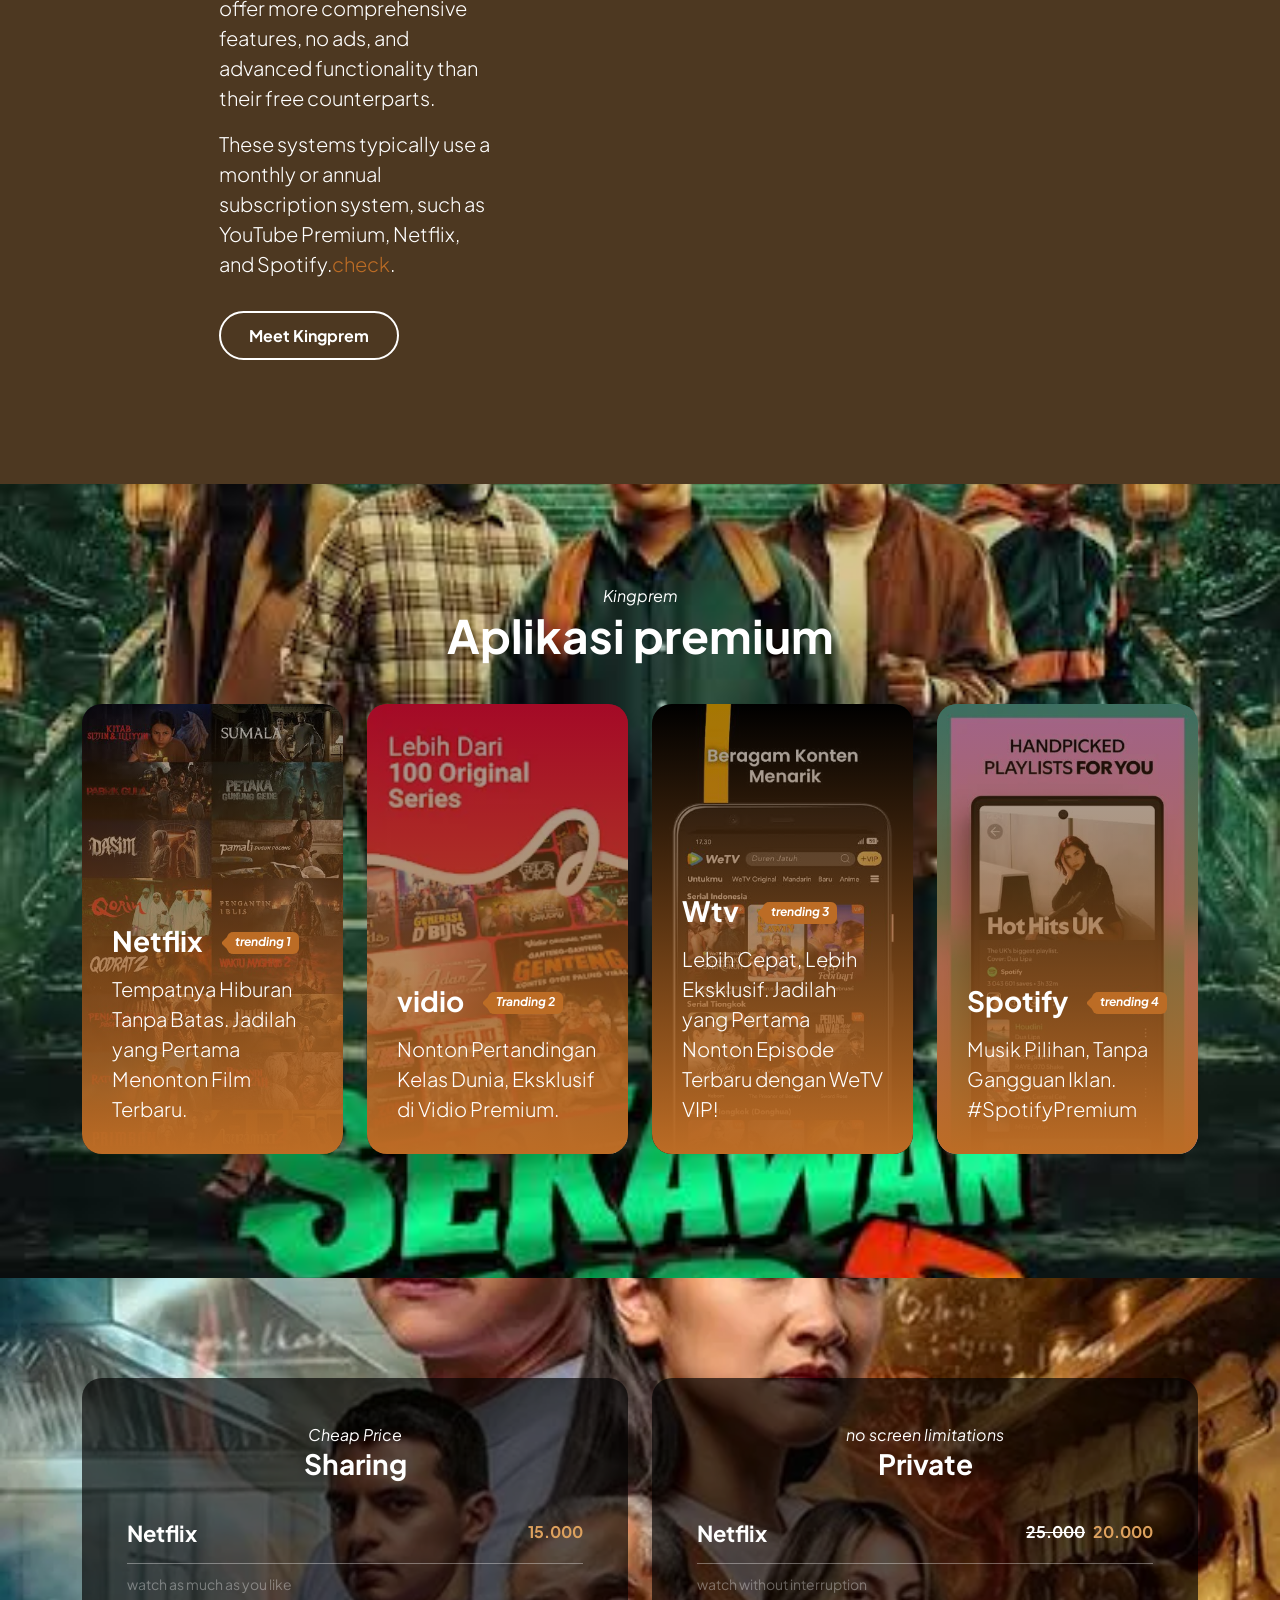
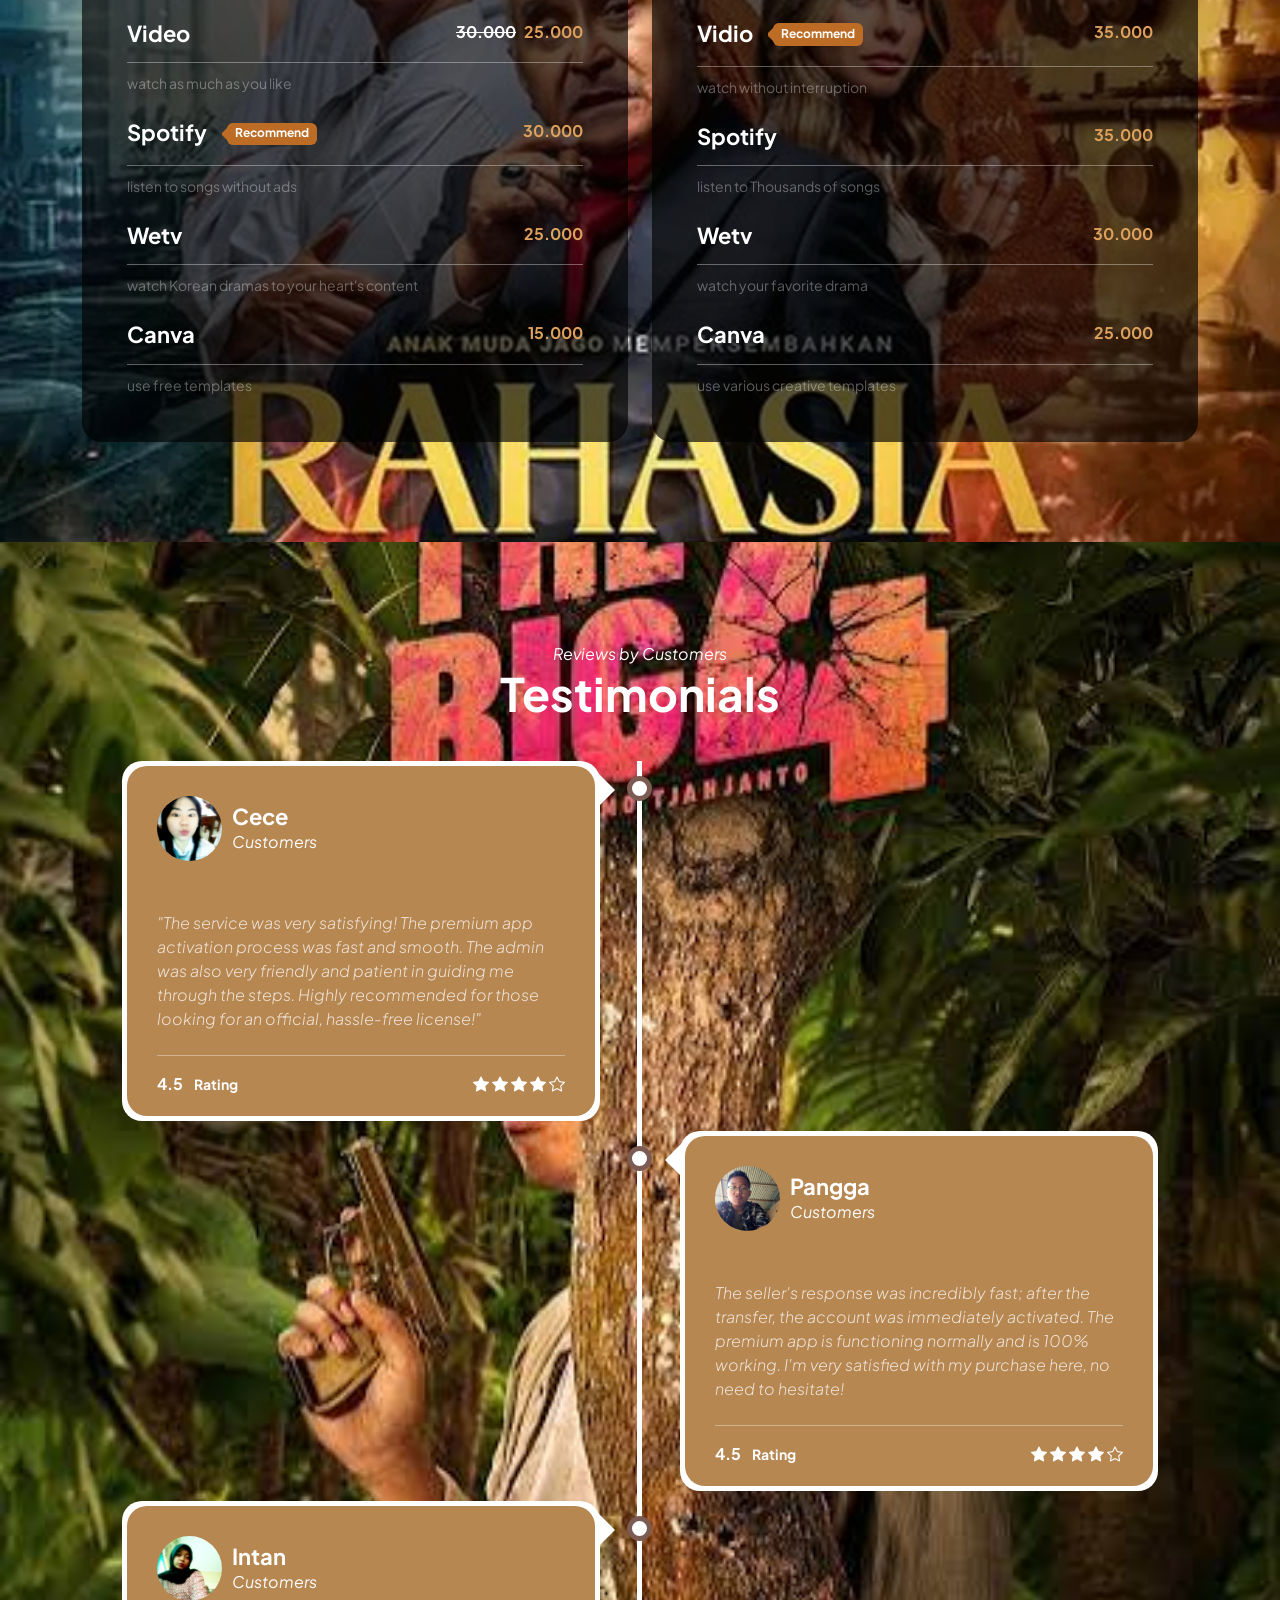
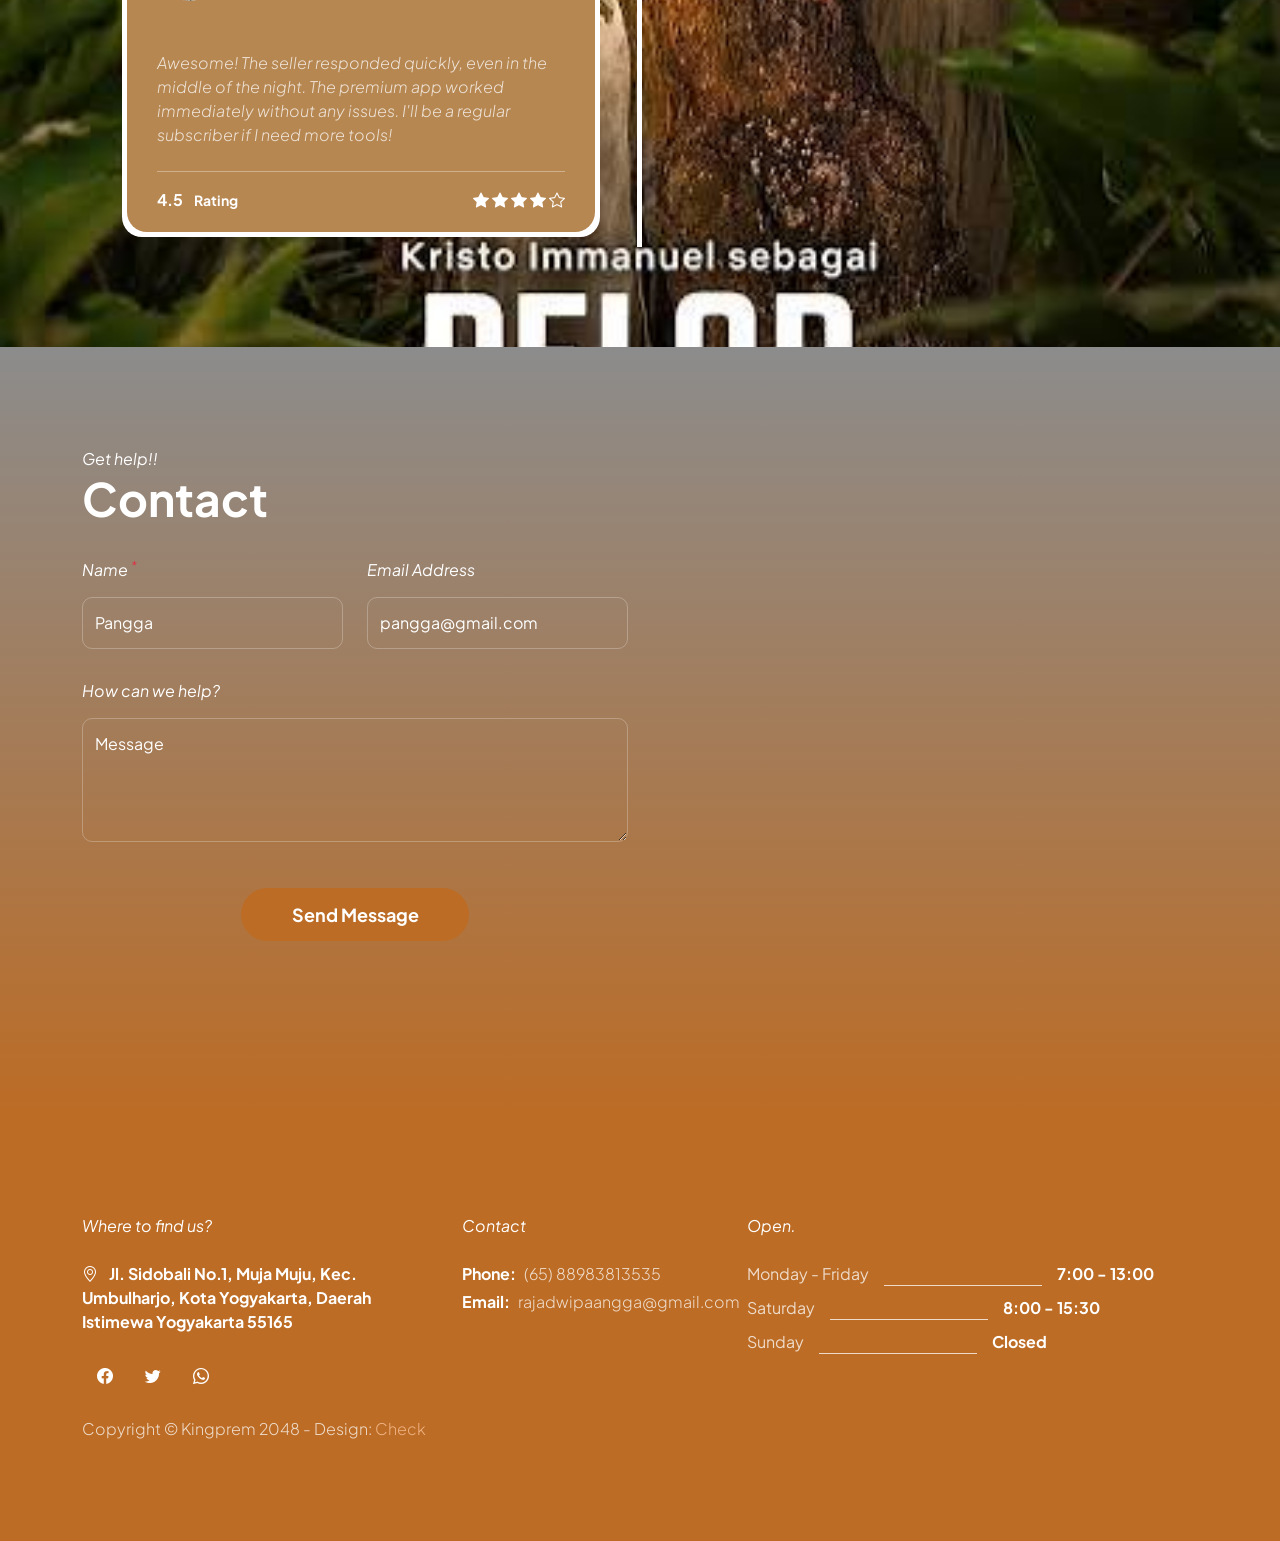
==== commit b0b819ea: "Update index.html" ====
--- a/index.html
+++ b/index.html
@@ -134,7 +134,7 @@
                                 <a href="#barista-team" class="smoothscroll btn custom-btn custom-border-btn mt-3 mb-4">Meet Kingprem</a>
                   </div>
                 </section>
-                    <section class="barista-section section-padding section-bg" id="barista-team" style="background-image: url('images/images (8).jpeg'); background-size: cover; background-position: center;">
+                    <section class="barista-section section-padding section-bg" id="barista-team" style="background-image: url('images/images (11).jpeg'); background-size: cover; background-position: center;">
                     
                     <div class="container">
                         <div class="row justify-content-center">
@@ -401,7 +401,7 @@
                 </section>
 
 
-                <section class="reviews-section section-padding section-bg" id="section_4" style="background-image: url('images/duawajaharjunahhhddd.webp'); background-size: cover; background-position: center;">
+                <section class="reviews-section section-padding section-bg" id="section_4" style="background-image: url('images/images (10).jpeg'); background-size: cover; background-position: center;">
                     
                     <div class="container">
                         <div class="row justify-content-center">
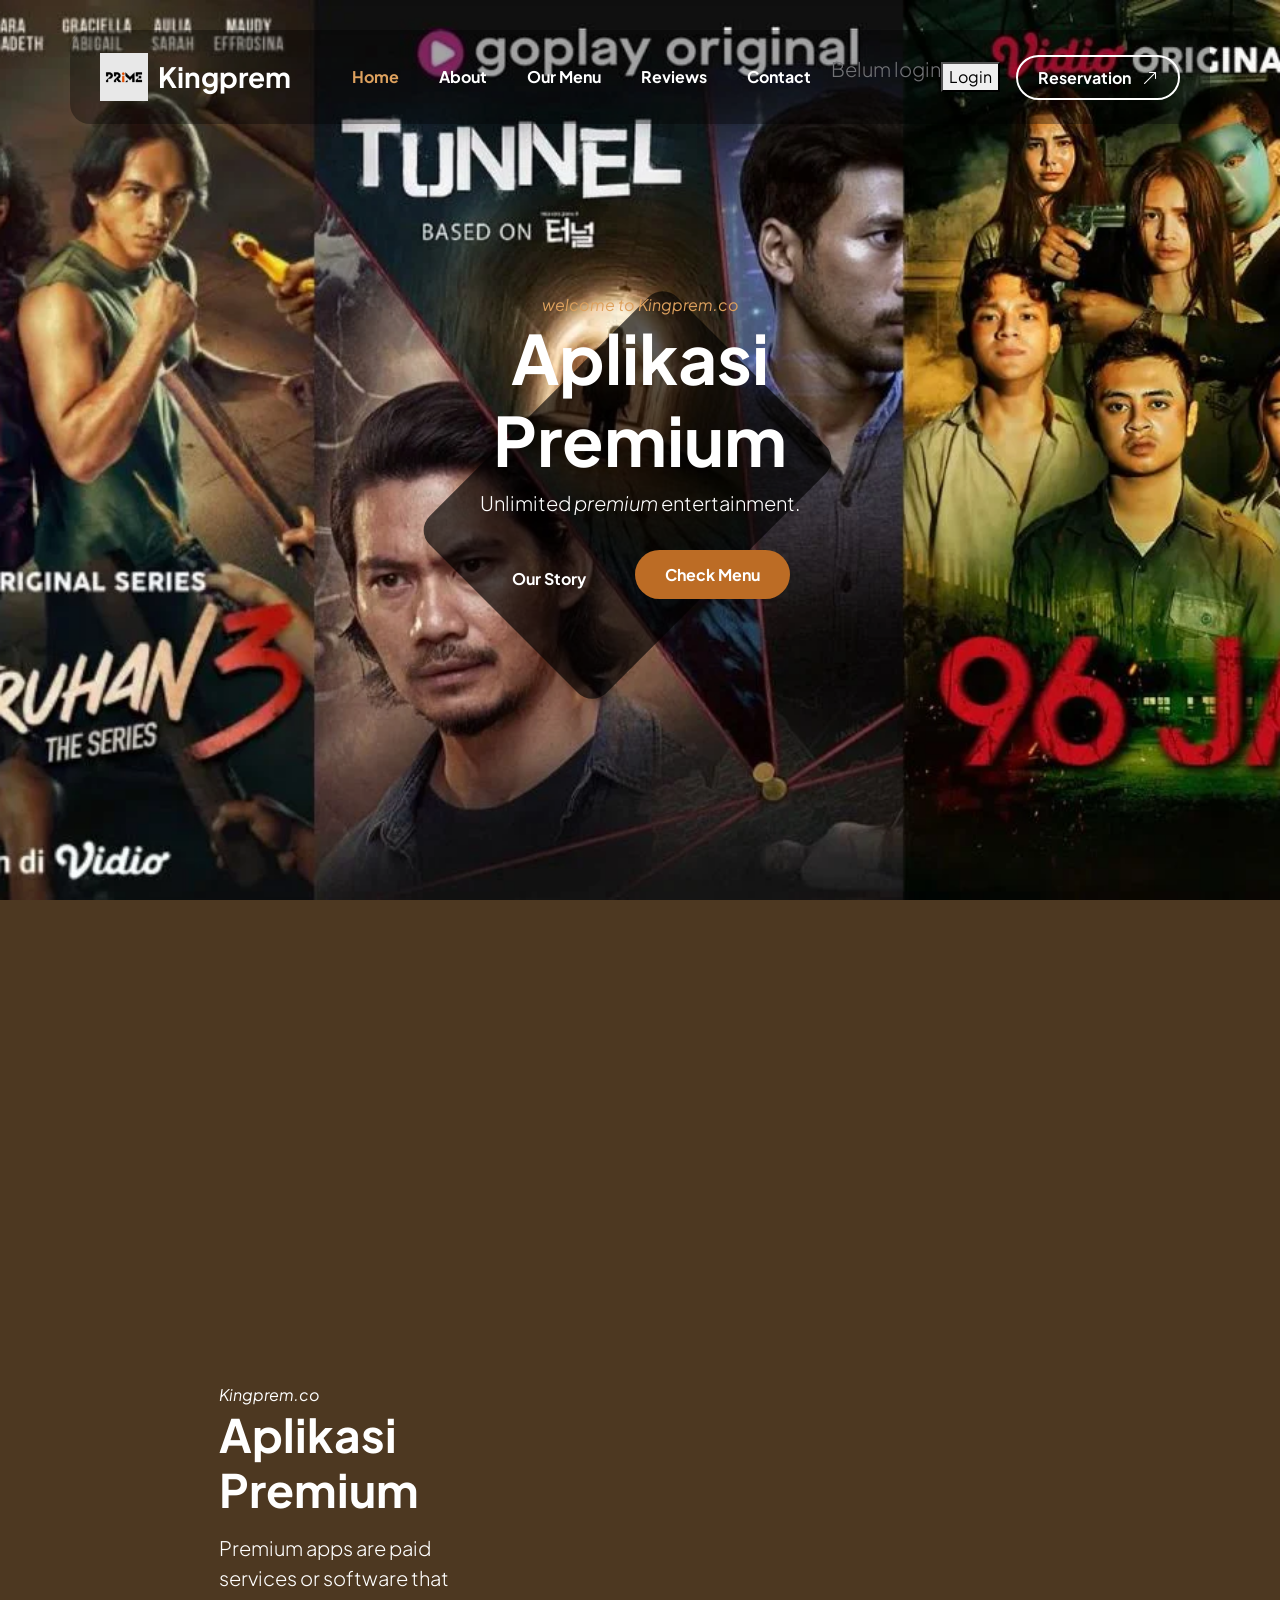
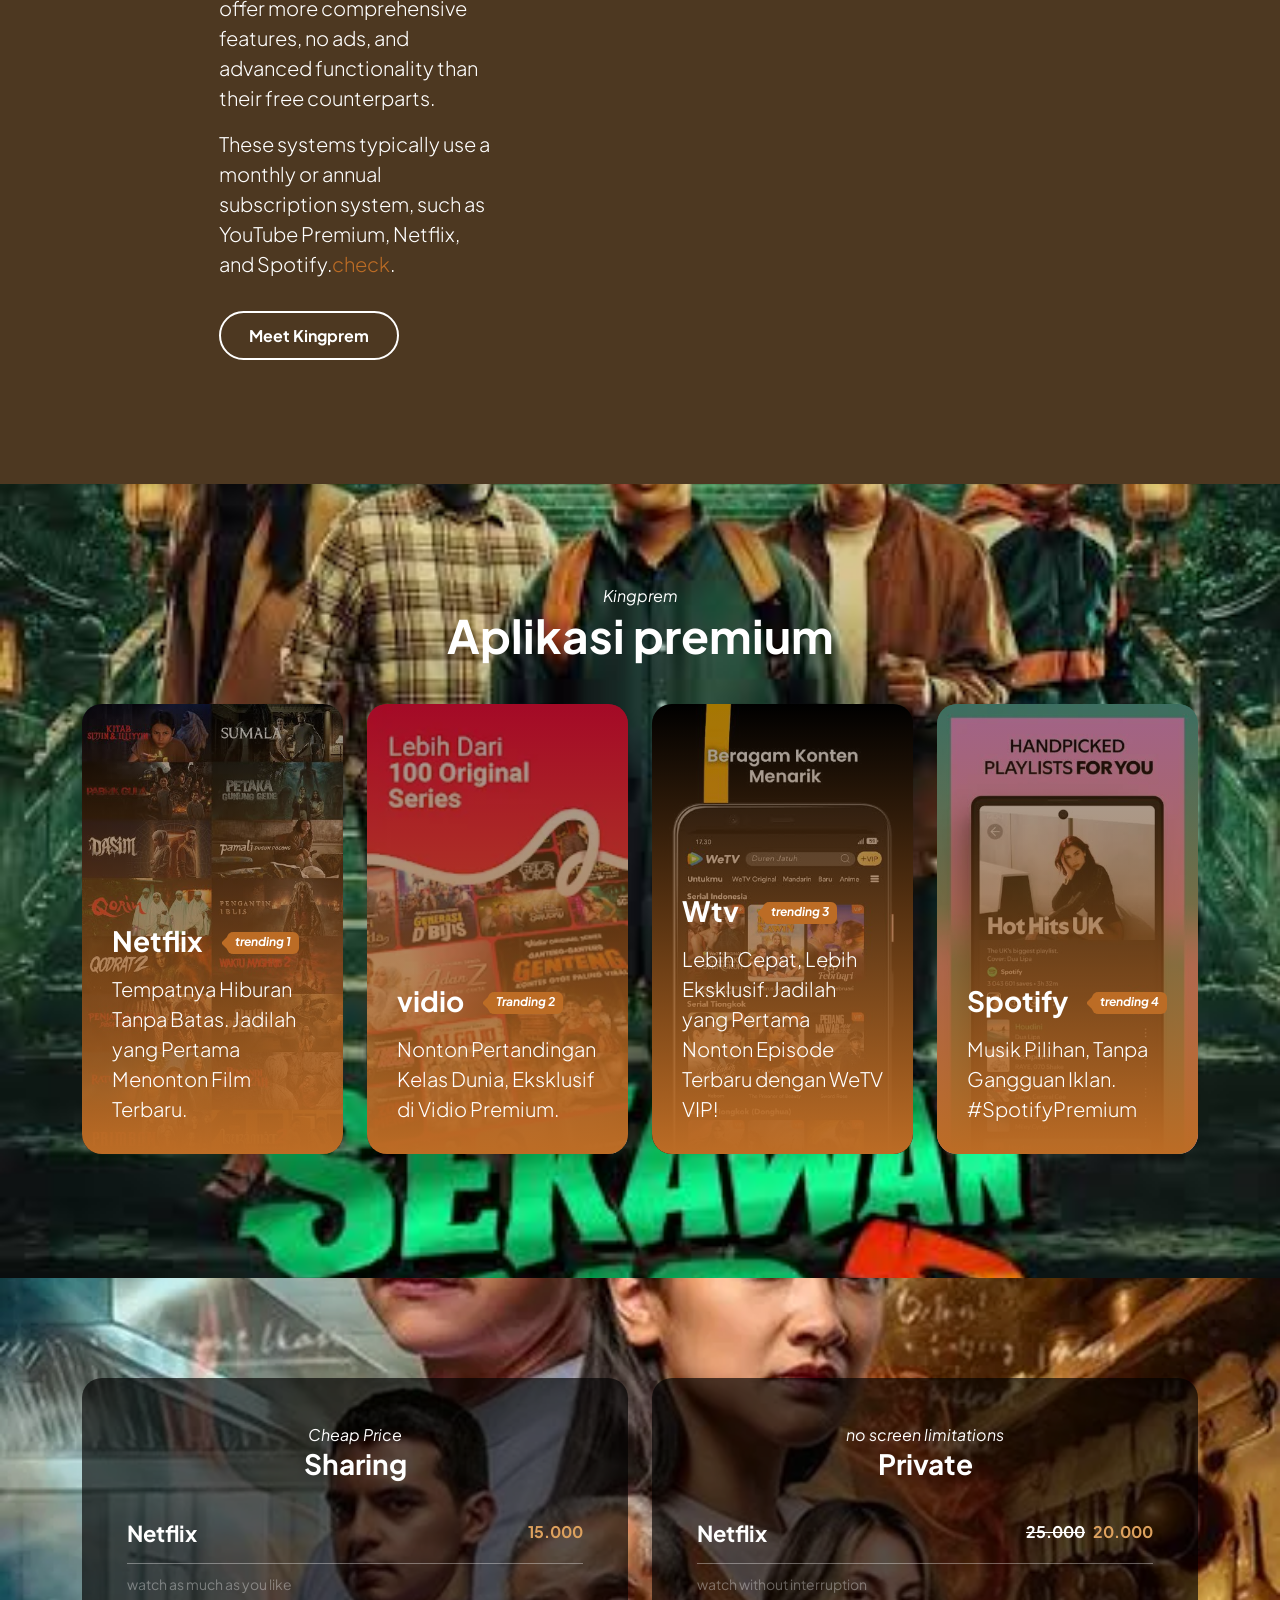
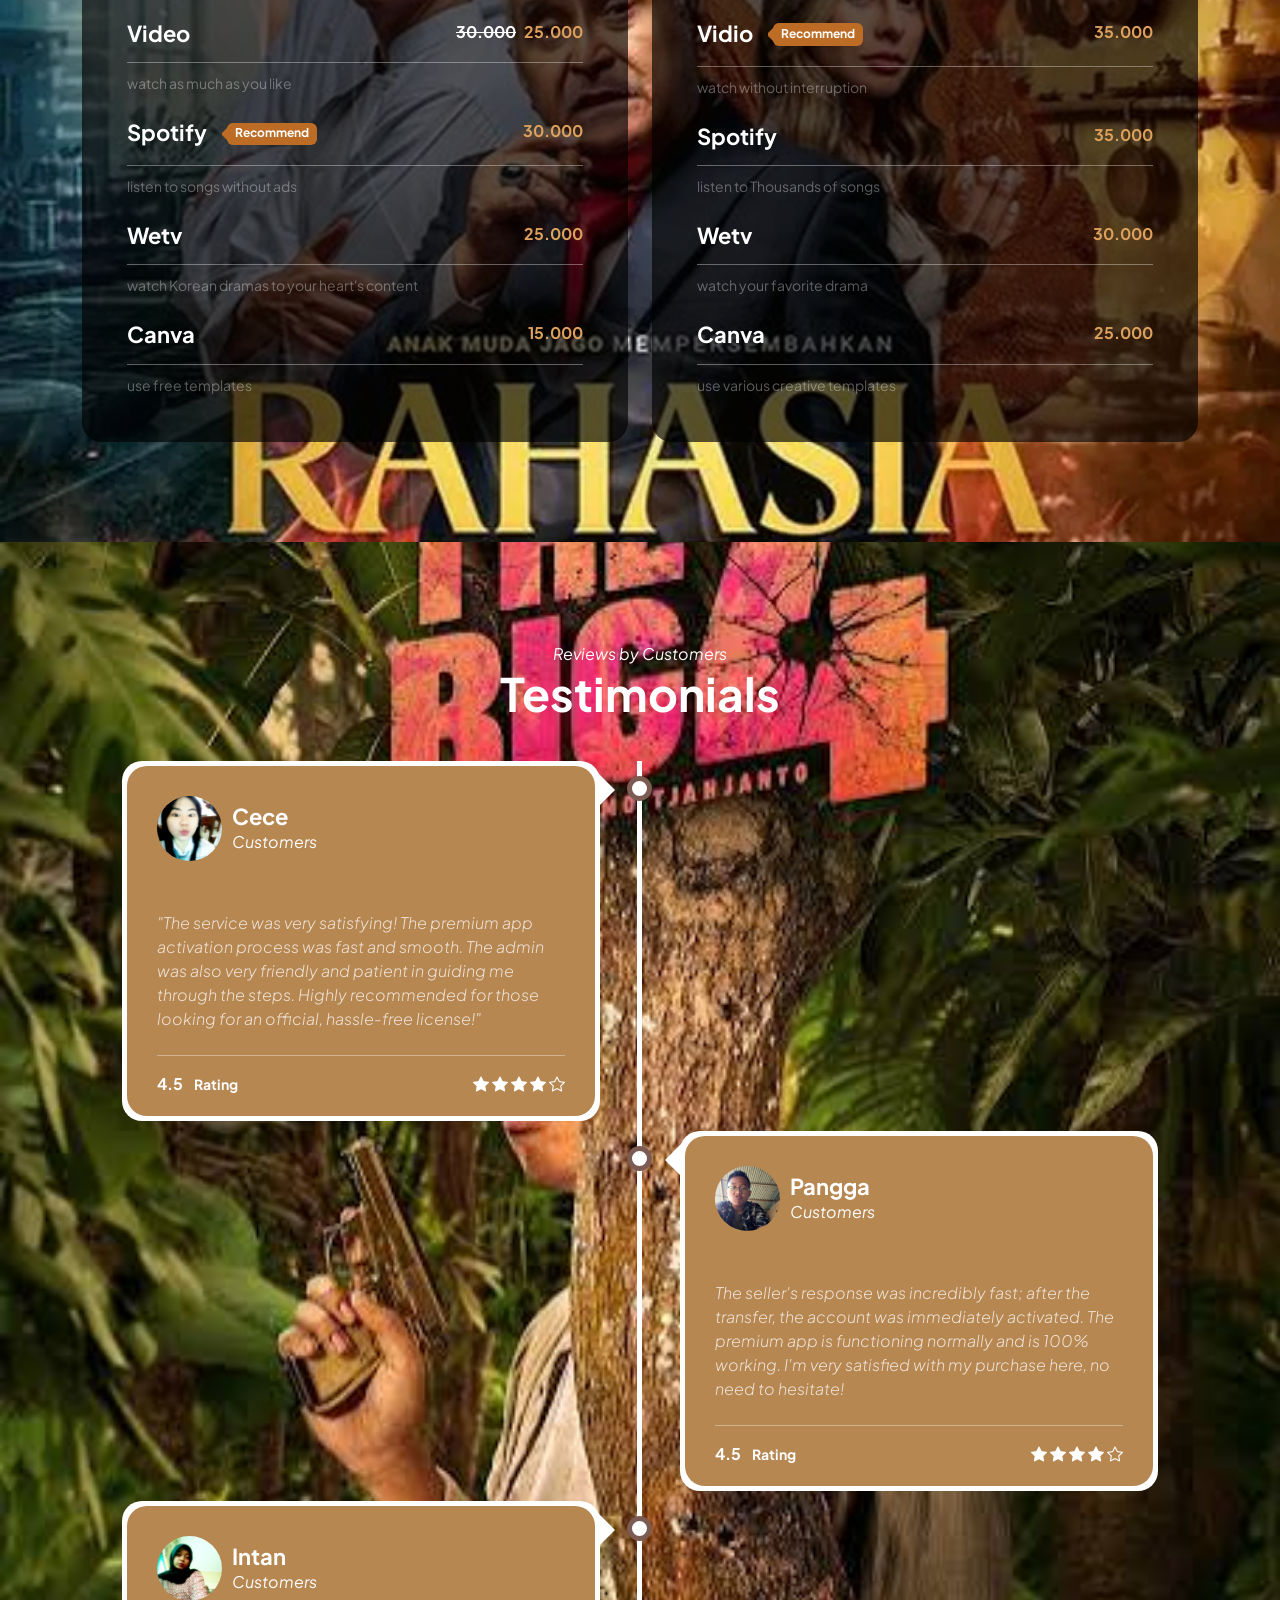
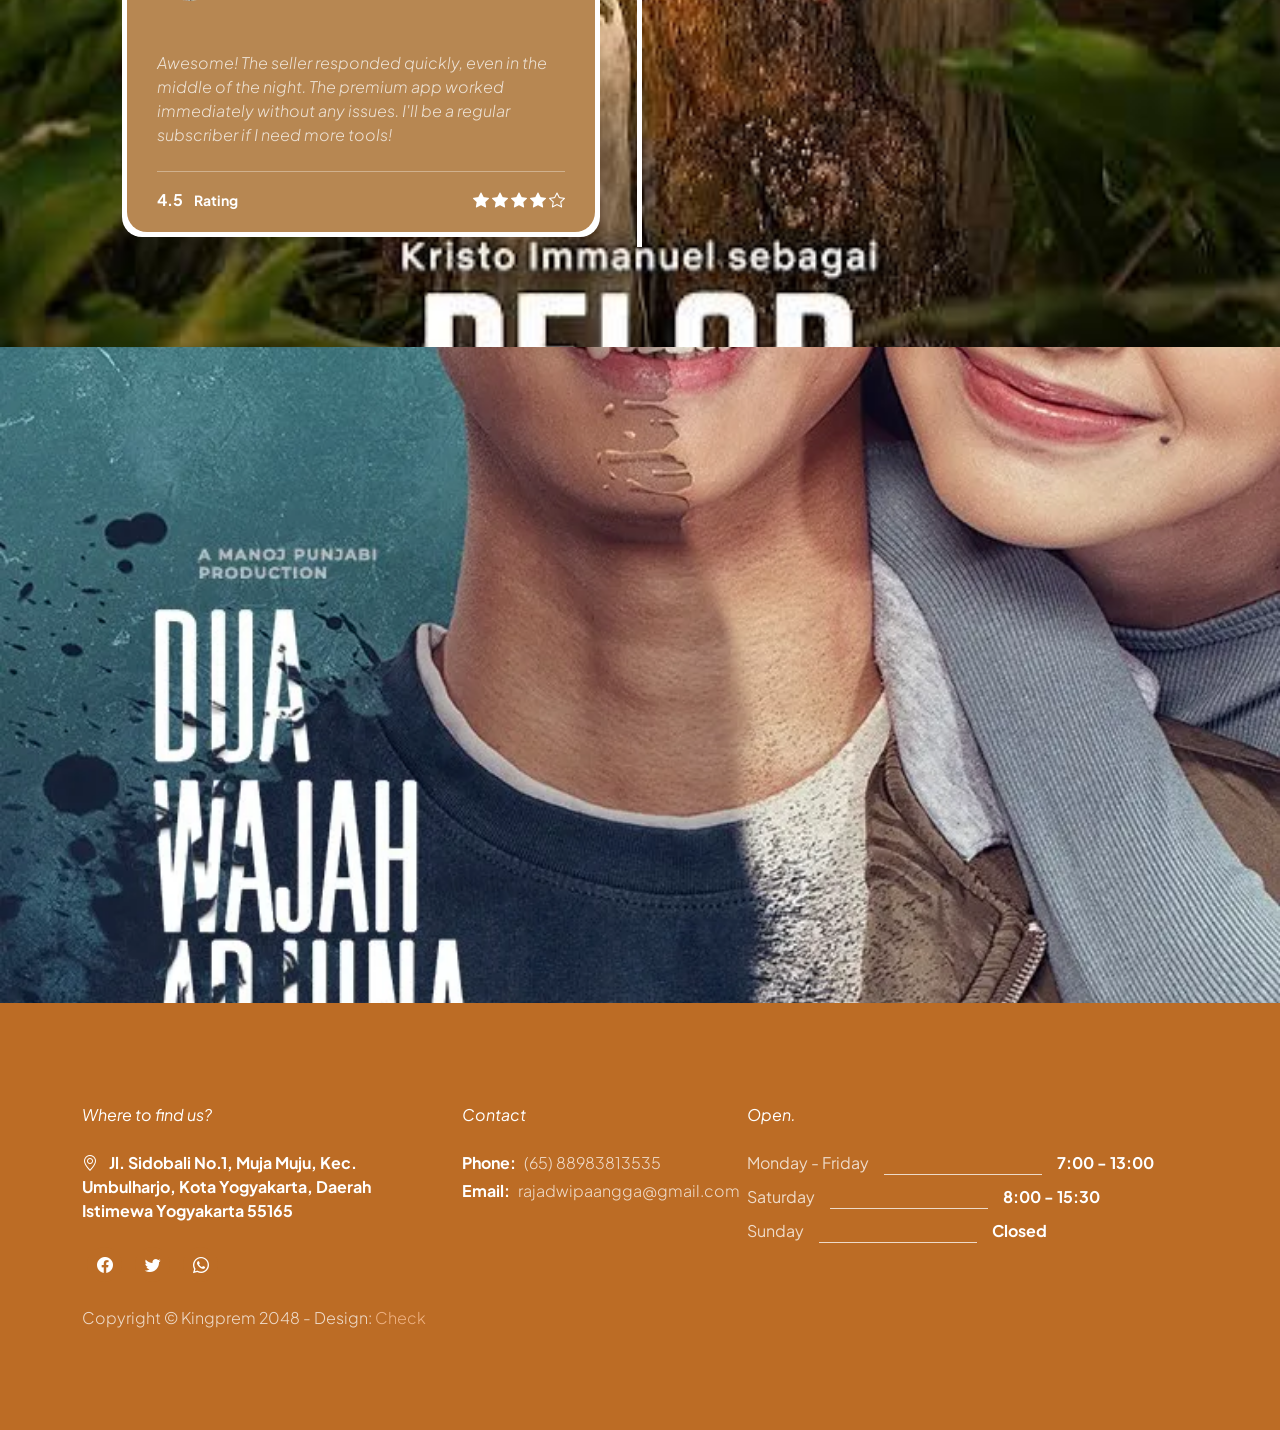
==== commit 4014e9d7: "Update index.html" ====
--- a/index.html
+++ b/index.html
@@ -511,45 +511,10 @@
                     </div>
                 </section>
 
-                <section class="contact-section section-padding" id="section_5">
+                <section class="contact-section section-padding" id="section_5" style="background-image: url('images/duawajaharjunahhhddd.webp'); background-size: cover; background-position: center;">
+                    
                     <div class="container">
                         <div class="row">   
-
-                            <div class="col-lg-12 col-12">
-                                <em class="text-white">Get help!!</em>
-                                <h2 class="text-white mb-4 pb-lg-2">Contact</h2>
-                            </div>
-
-                            <div class="col-lg-6 col-12">
-                                <form action="#" method="post" class="custom-form contact-form" role="form">
-
-                                <div class="row">
-                                    
-                                    <div class="col-lg-6 col-12">
-                                        <label for="name" class="form-label">Name <sup class="text-danger">*</sup></label>
-
-                                        <input type="text" name="name" id="name" class="form-control" placeholder="Pangga" required="">
-                                    </div>
-
-                                    <div class="col-lg-6 col-12">
-                                        <label for="email" class="form-label">Email Address</label>
-
-                                        <input type="email" name="email" id="email" pattern="[^ @]*@[^ @]*" class="form-control" placeholder="pangga@gmail.com" required="">
-                                    </div>
-
-                                    <div class="col-12">
-                                        <label for="message" class="form-label">How can we help?</label>
-
-                                        <textarea name="message" rows="4" class="form-control" id="message" placeholder="Message" required=""></textarea>
-                                        
-                                    </div>
-                                </div>
-
-                                <div class="col-lg-5 col-12 mx-auto mt-3">
-                                    <button type="submit" class="form-control">Send Message</button>
-                                </div>
-                            </form>
-                            </div>
 
                             <div class="col-lg-6 col-12 mx-auto mt-5 mt-lg-0 ps-lg-5">
                                 <iframe src="https://www.google.com/maps/embed?pb=!1m18!1m12!1m3!1d3952.8996821581836!2d110.39281007412083!3d-7.800444677429037!2m3!1f0!2f0!3f0!3m2!1i1024!2i768!4f13.1!3m3!1m2!1s0x2e7a57669d43fe55%3A0x75fae1bb400d4da5!2sSMA%20Negeri%208%20Yogyakarta!5e0!3m2!1sen!2sid!4v1780639985681!5m2!1sen!2sid" width="600" height="450" style="border:0;" allowfullscreen="" loading="lazy" referrerpolicy="no-referrer-when-downgrade"></iframe>
--- a/css/tooplate-barista.css
+++ b/css/tooplate-barista.css
@@ -1192,5 +1192,3 @@
   .timeline-container-right::before {
     top: 13px;
   }
-}
-
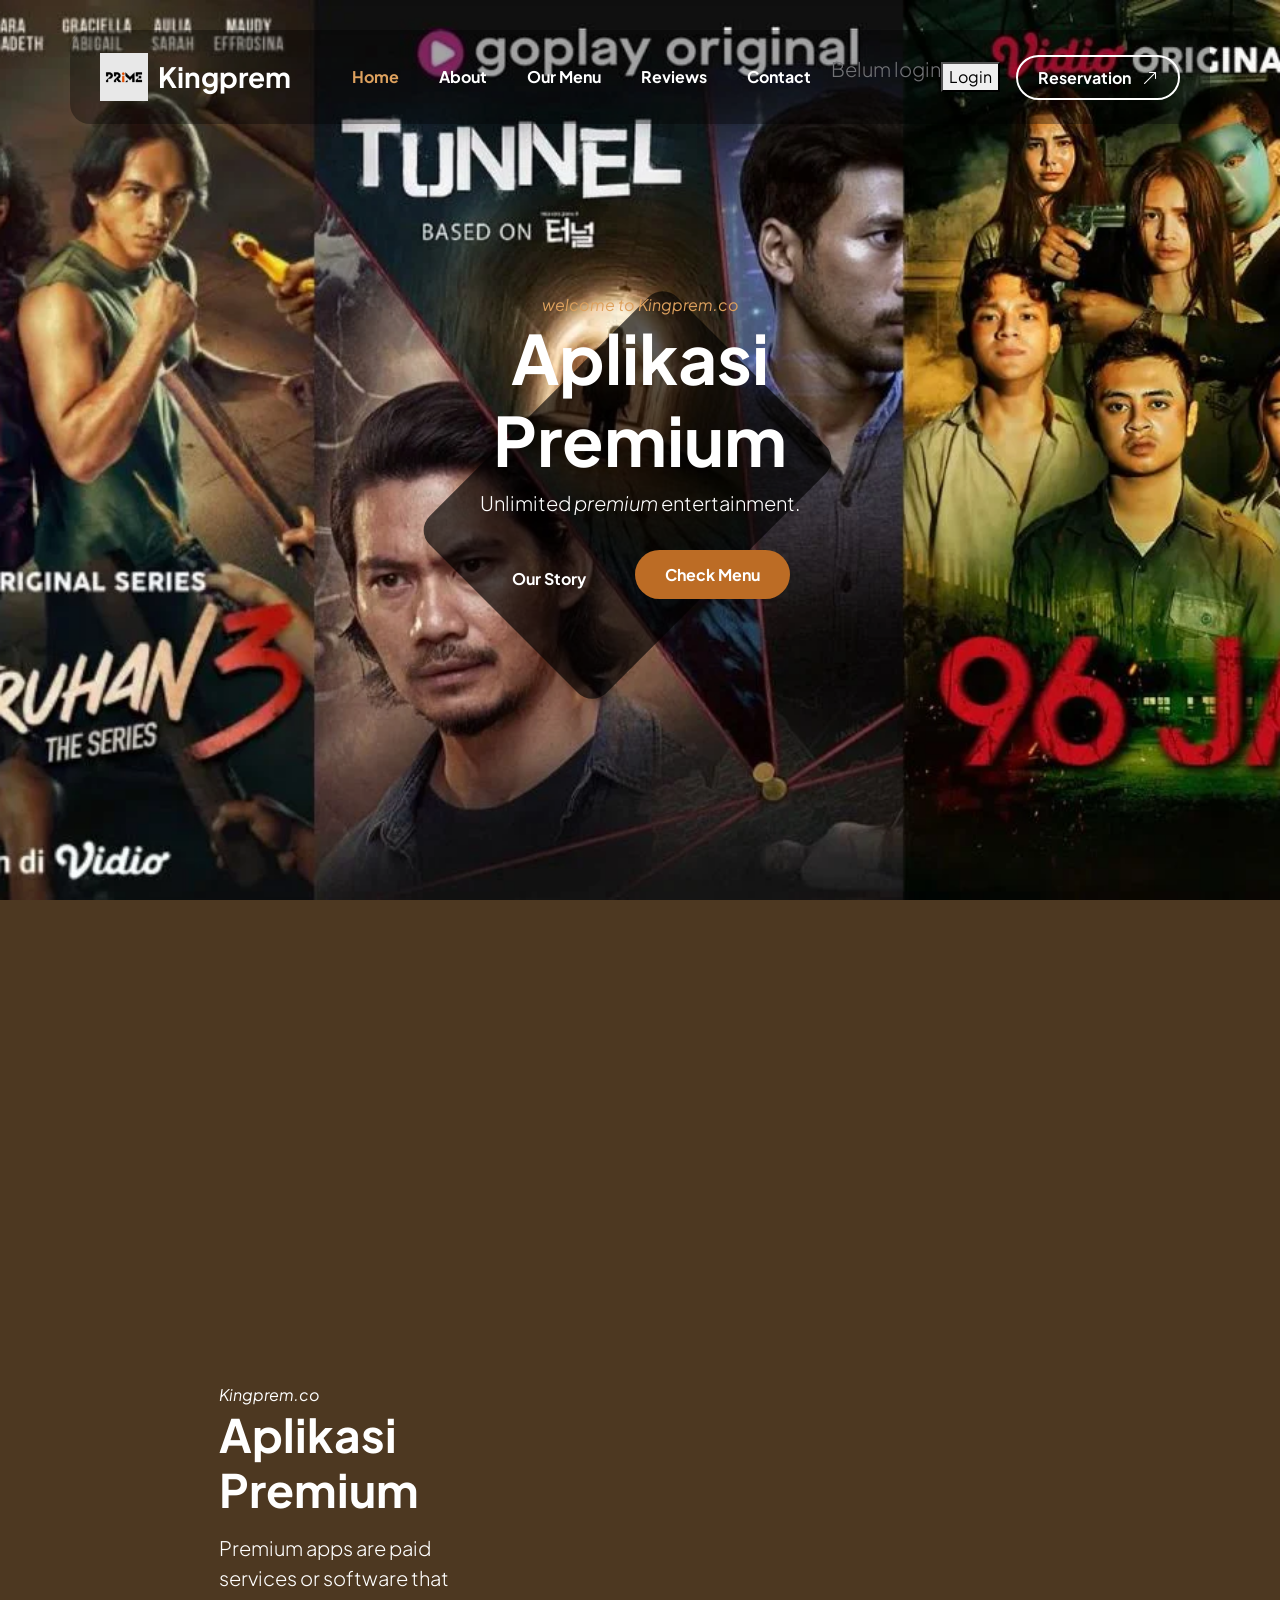
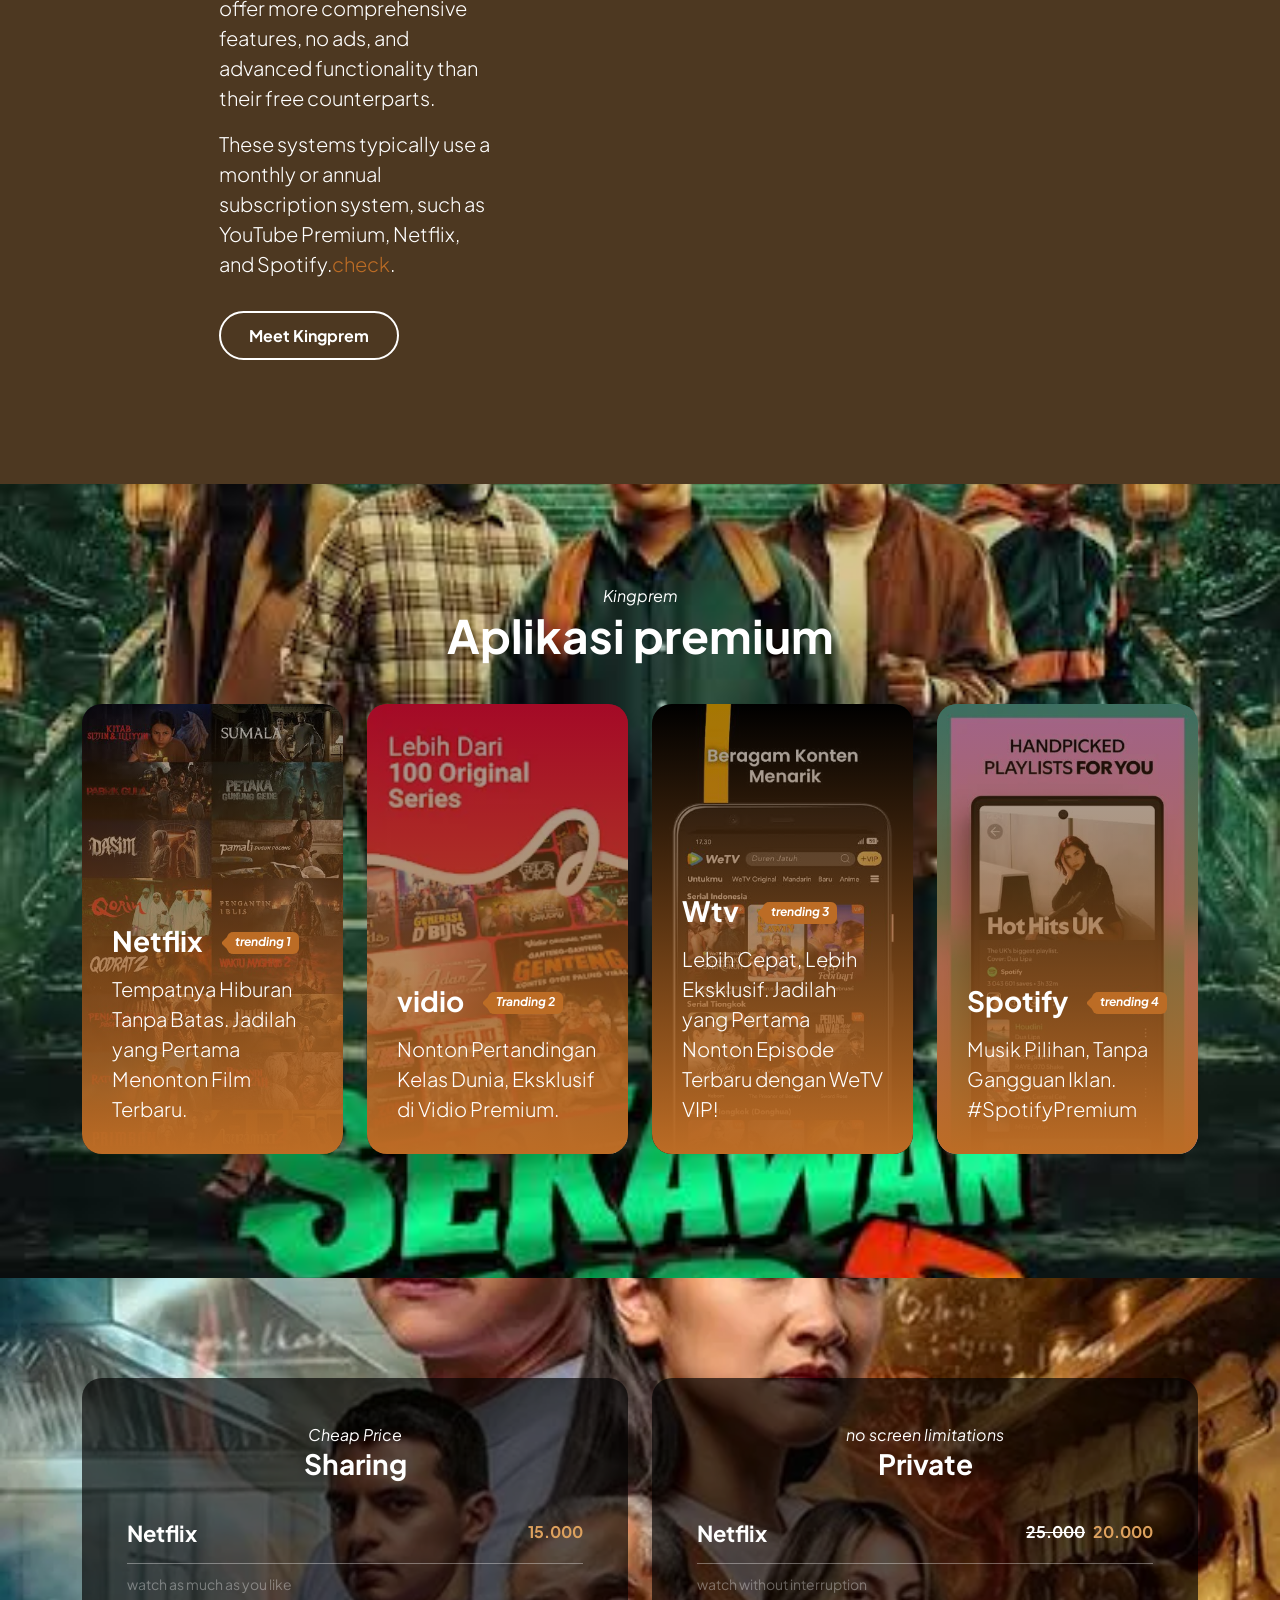
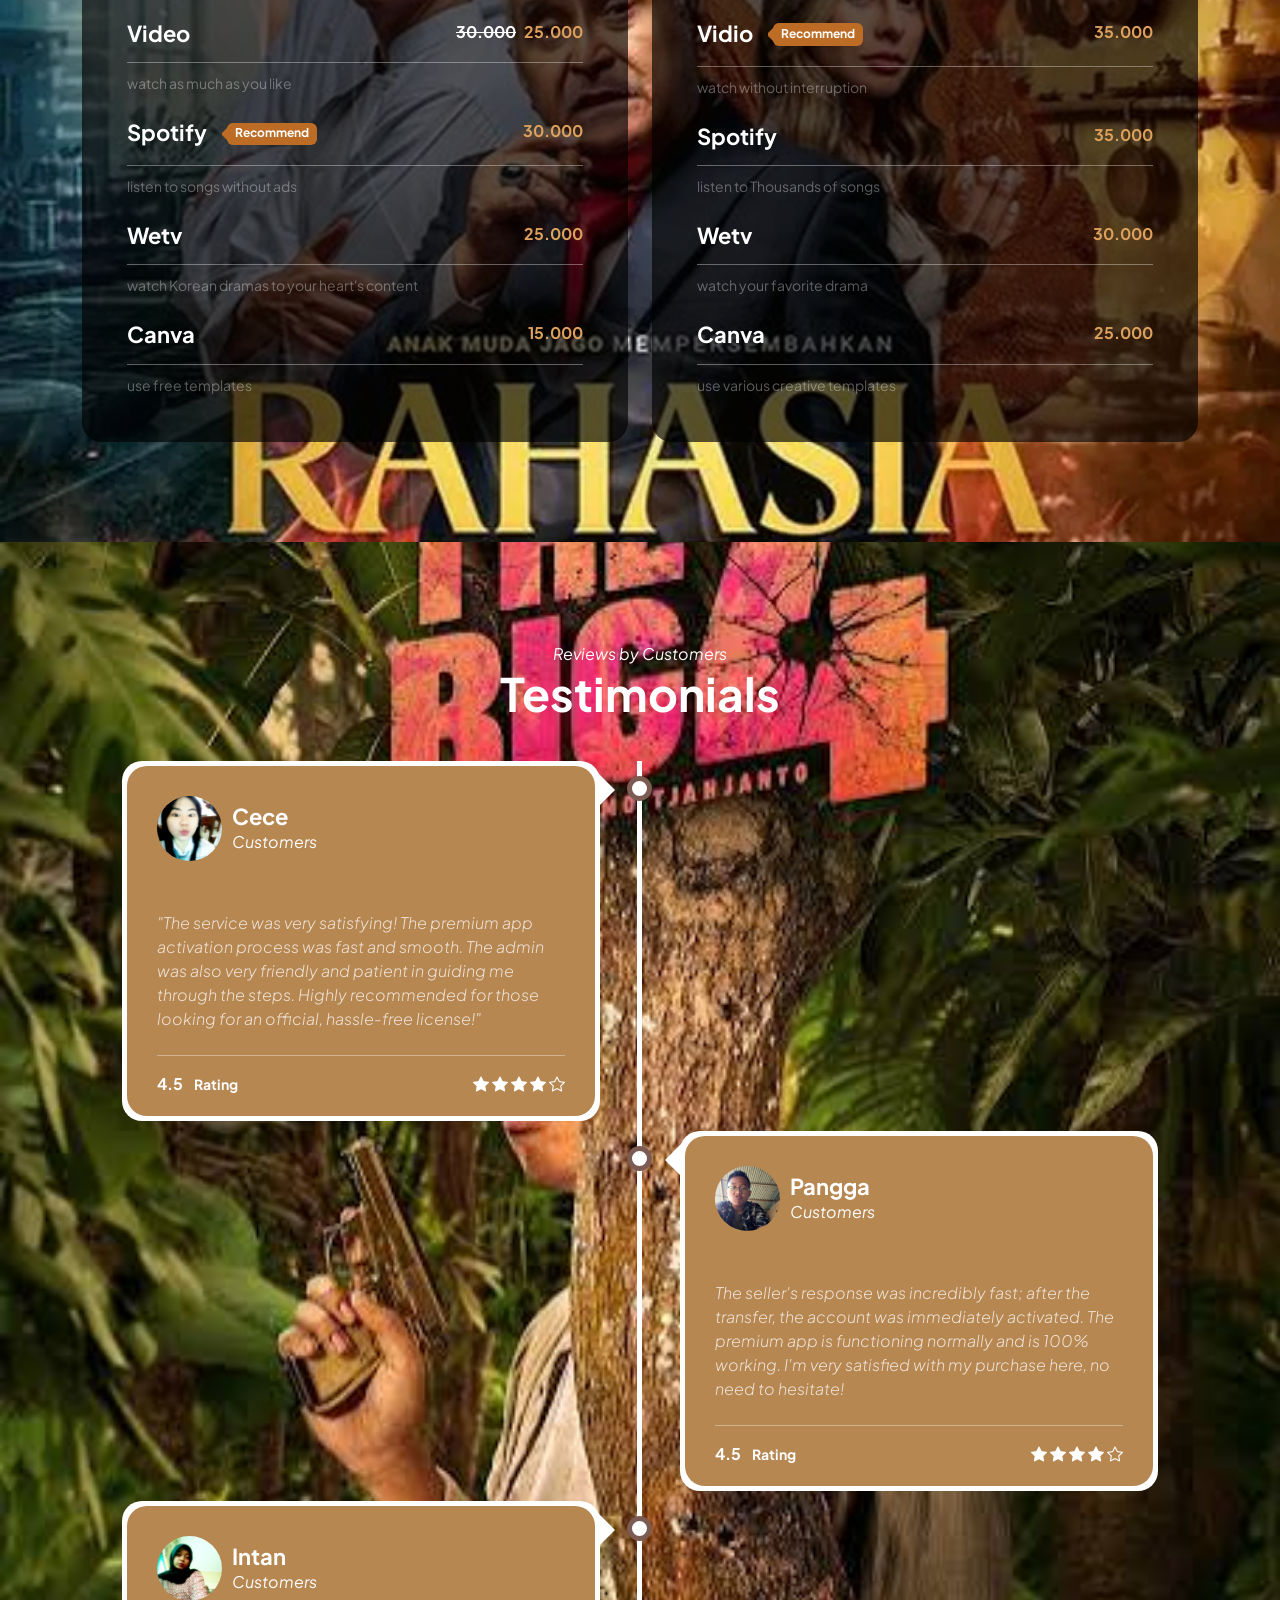
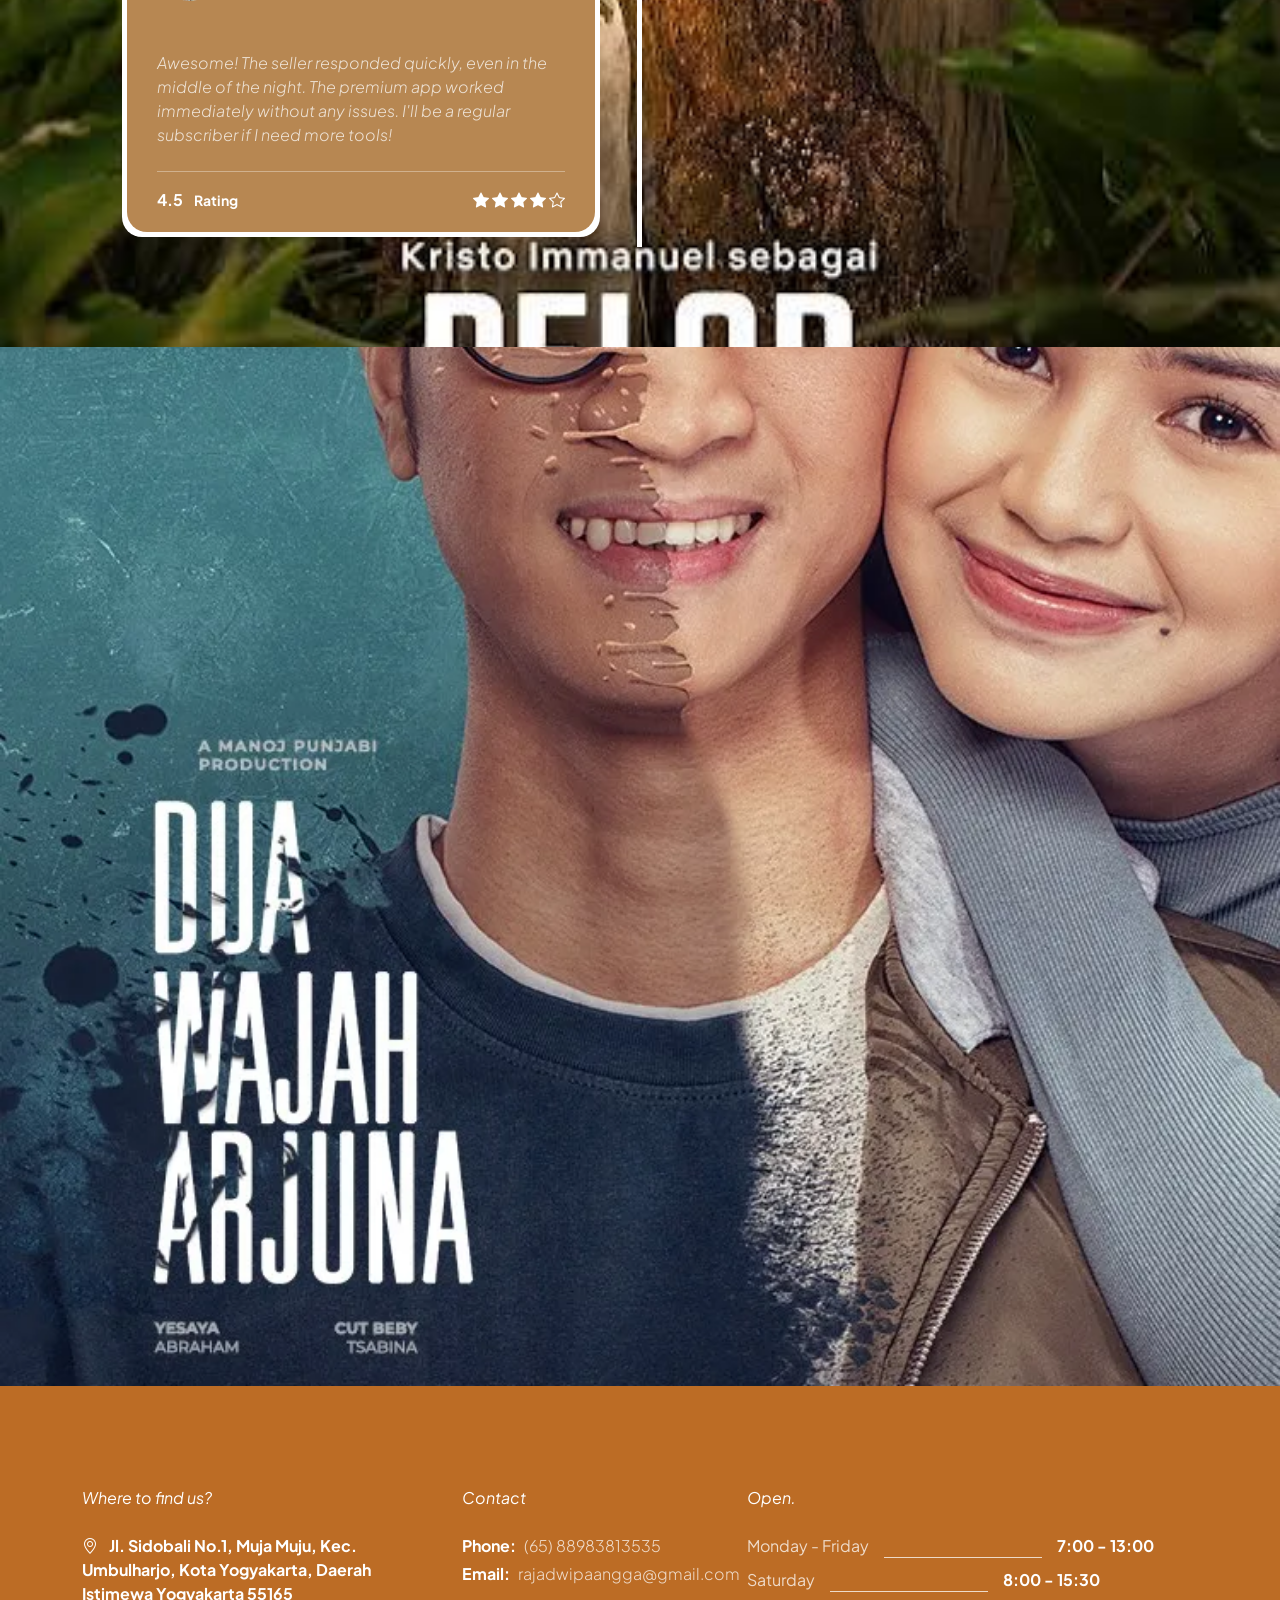
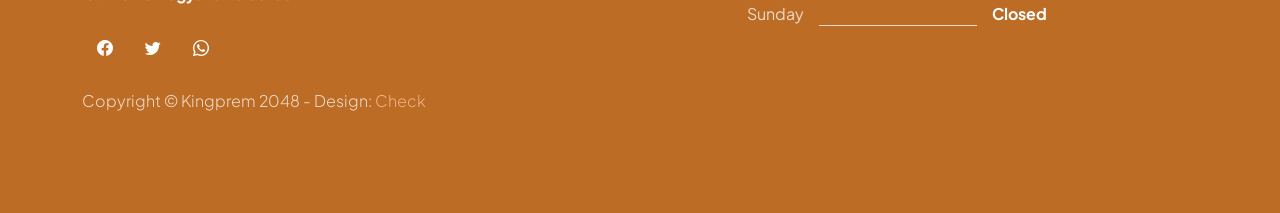
==== commit 120997a7: "Update index.html" ====
--- a/index.html
+++ b/index.html
@@ -512,9 +512,11 @@
                 </section>
 
                 <section class="contact-section section-padding" id="section_5" style="background-image: url('images/duawajaharjunahhhddd.webp'); background-size: cover; background-position: center;">
-                    
-                    <div class="container">
+                     <div class="container">
                         <div class="row">   
+                            <div class="col-lg-6 col-12">
+                     <div class="fretured-badge"><iframe width="500" height="377" src="https://www.youtube.com/embed/KGWkDj_vMOM" title="FINAL TRAILER - AGAK LAEN : MENYALA PANTIKU!" frameborder="0" allow="accelerometer; autoplay; clipboard-write; encrypted-media; gyroscope; picture-in-picture; web-share" referrerpolicy="strict-origin-when-cross-origin" allowfullscreen></iframe>
+                  </div>
 
                             <div class="col-lg-6 col-12 mx-auto mt-5 mt-lg-0 ps-lg-5">
                                 <iframe src="https://www.google.com/maps/embed?pb=!1m18!1m12!1m3!1d3952.8996821581836!2d110.39281007412083!3d-7.800444677429037!2m3!1f0!2f0!3f0!3m2!1i1024!2i768!4f13.1!3m3!1m2!1s0x2e7a57669d43fe55%3A0x75fae1bb400d4da5!2sSMA%20Negeri%208%20Yogyakarta!5e0!3m2!1sen!2sid!4v1780639985681!5m2!1sen!2sid" width="600" height="450" style="border:0;" allowfullscreen="" loading="lazy" referrerpolicy="no-referrer-when-downgrade"></iframe>
